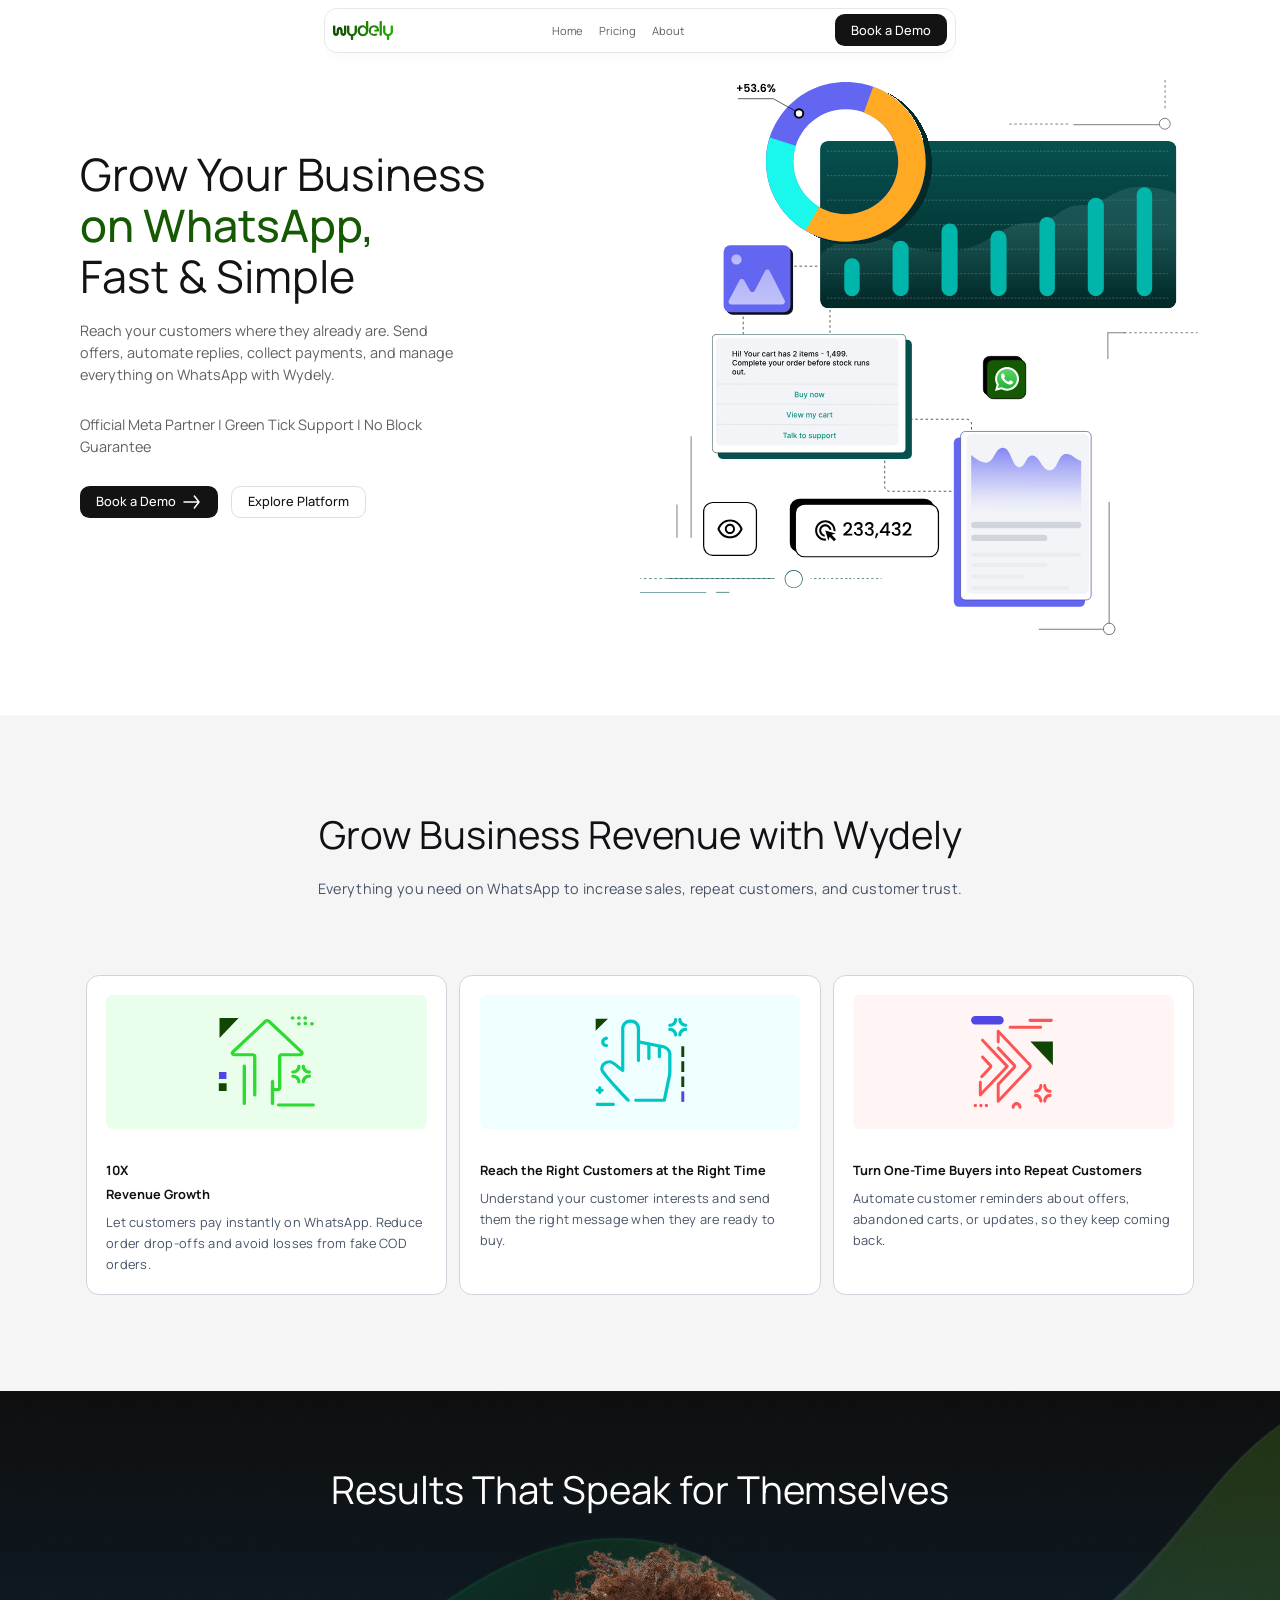
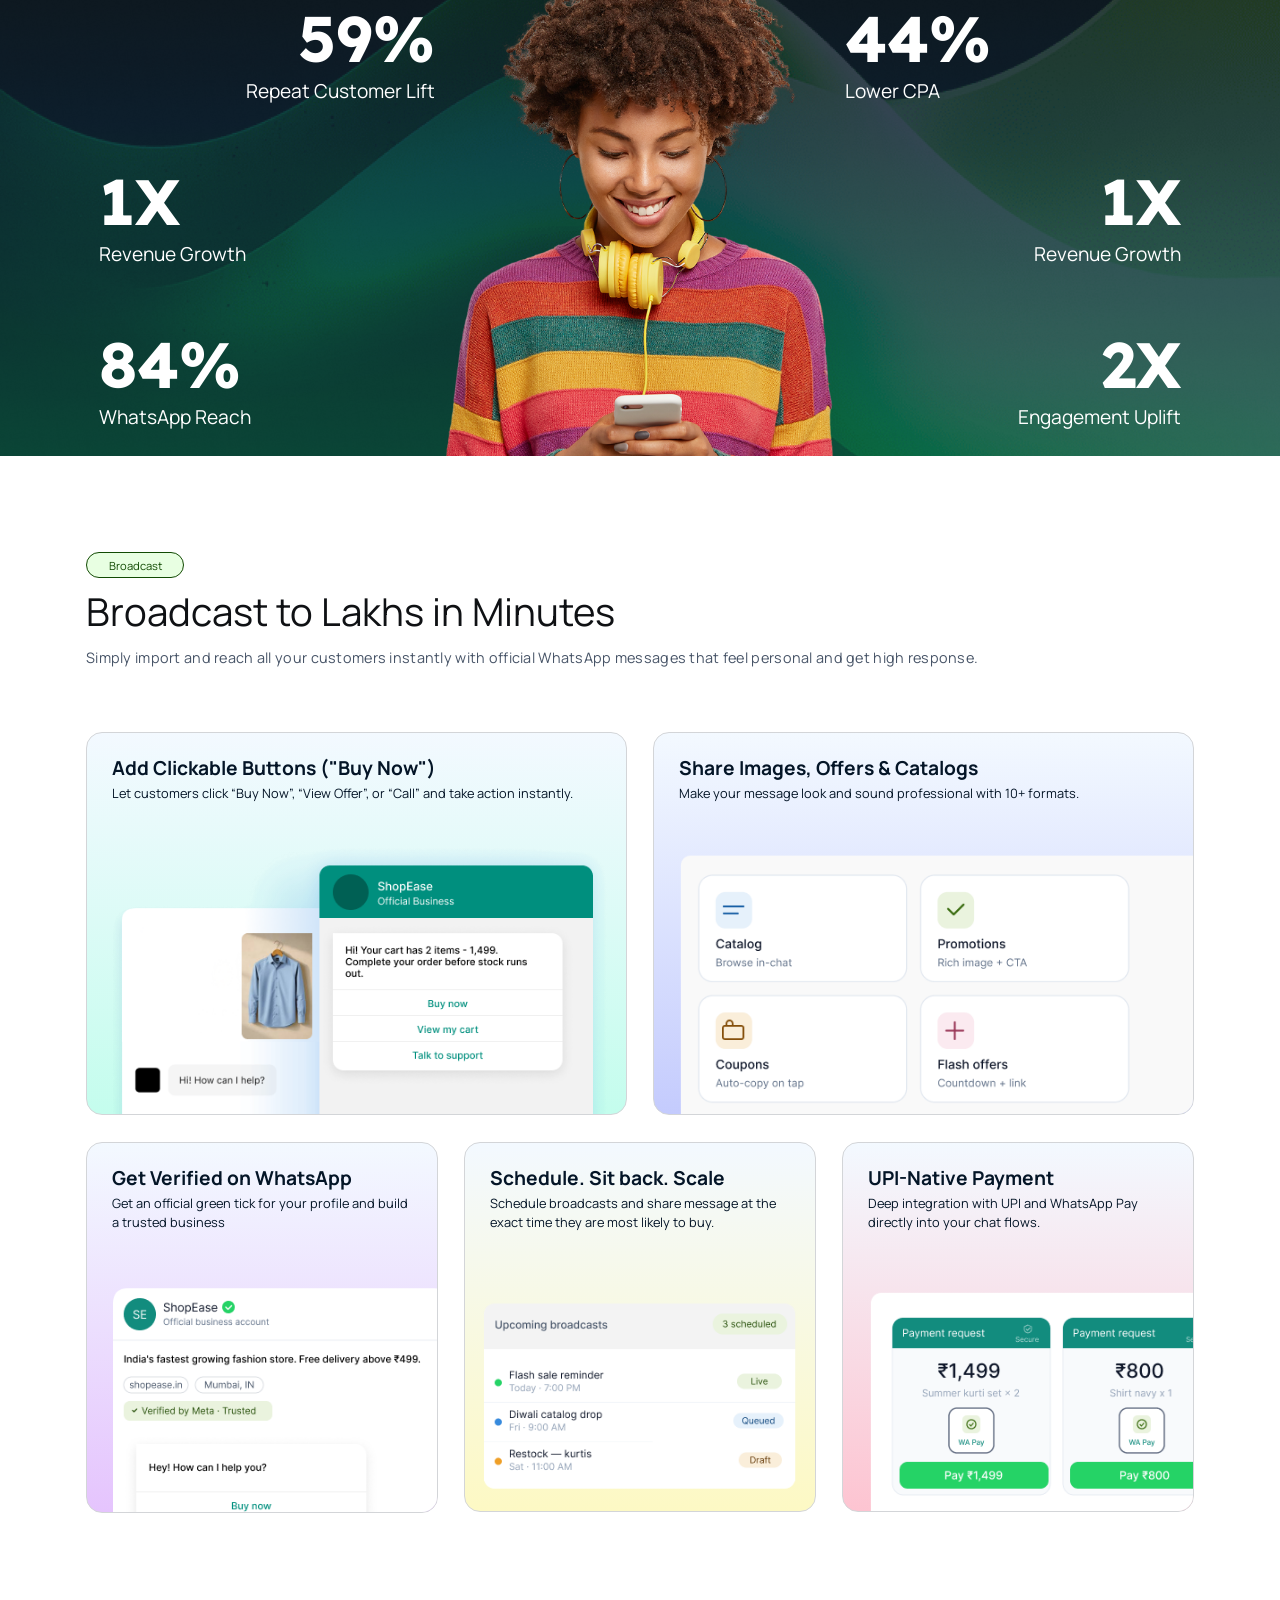
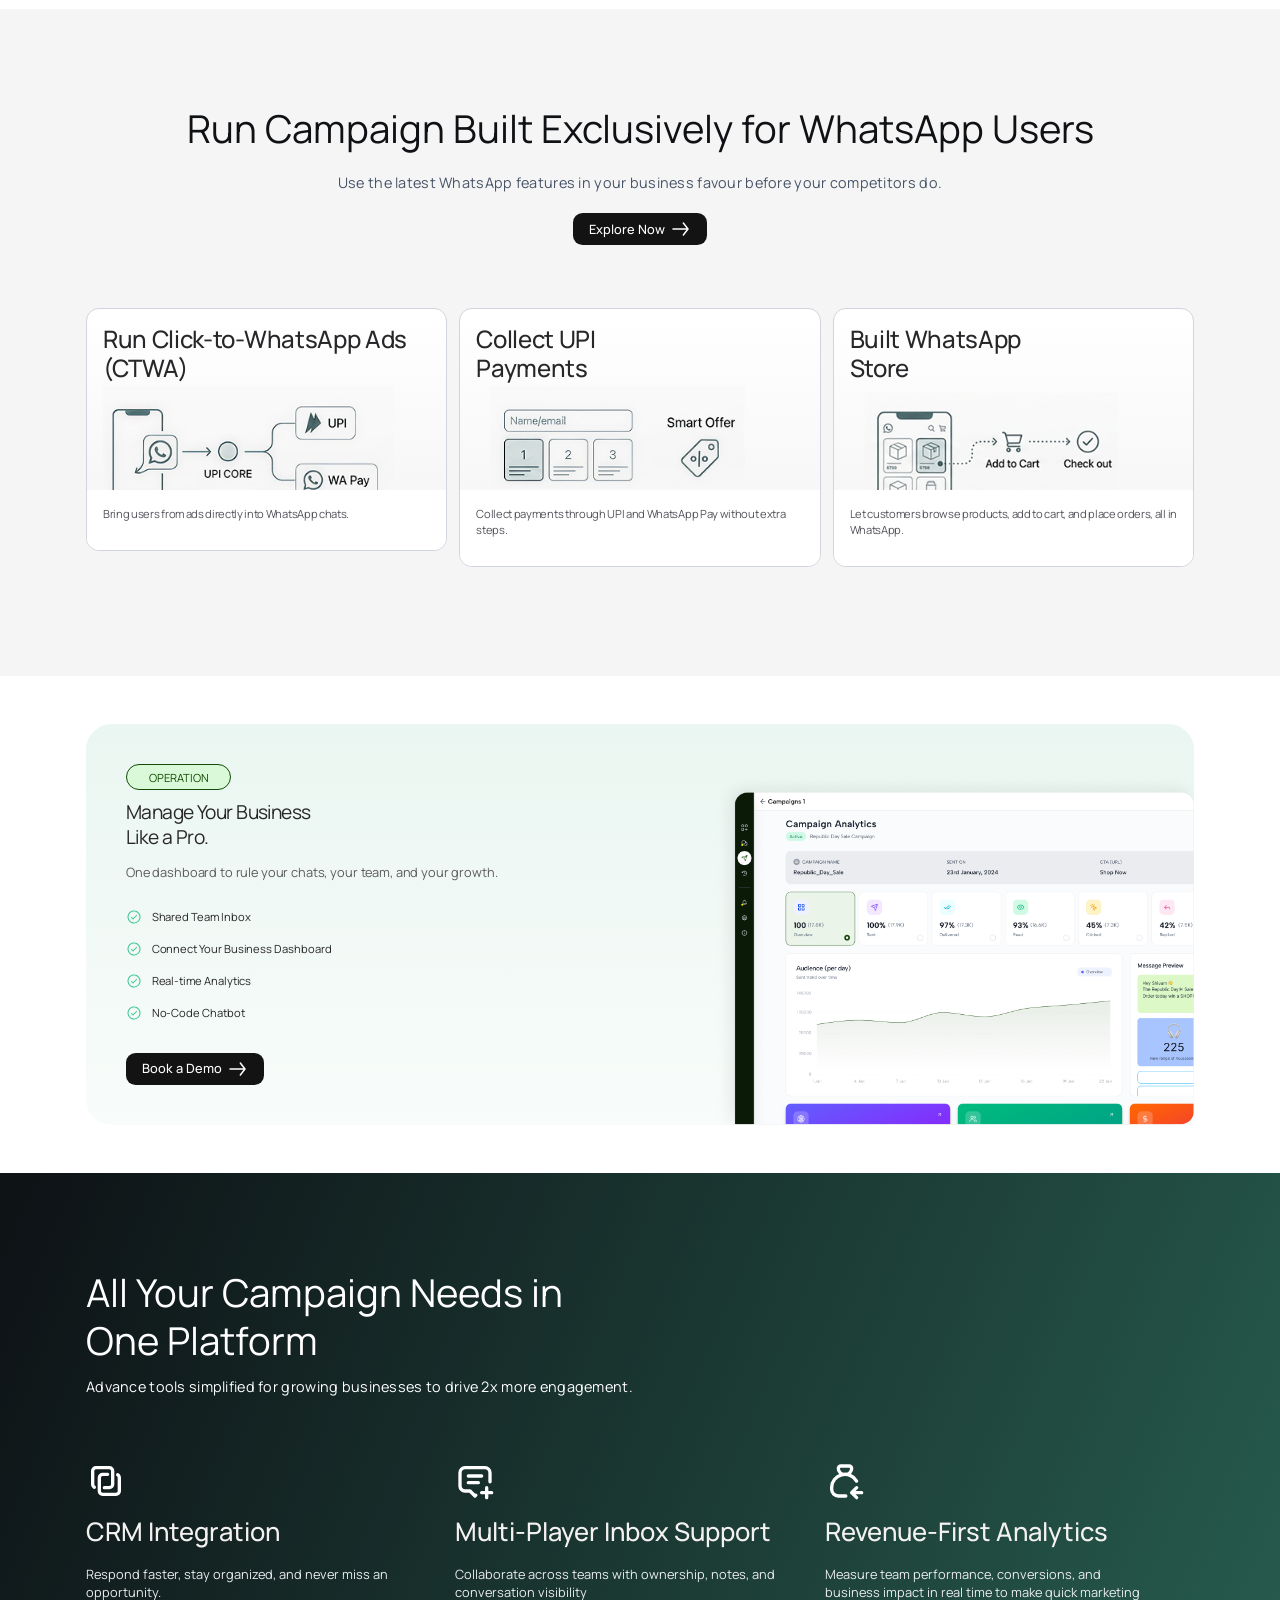
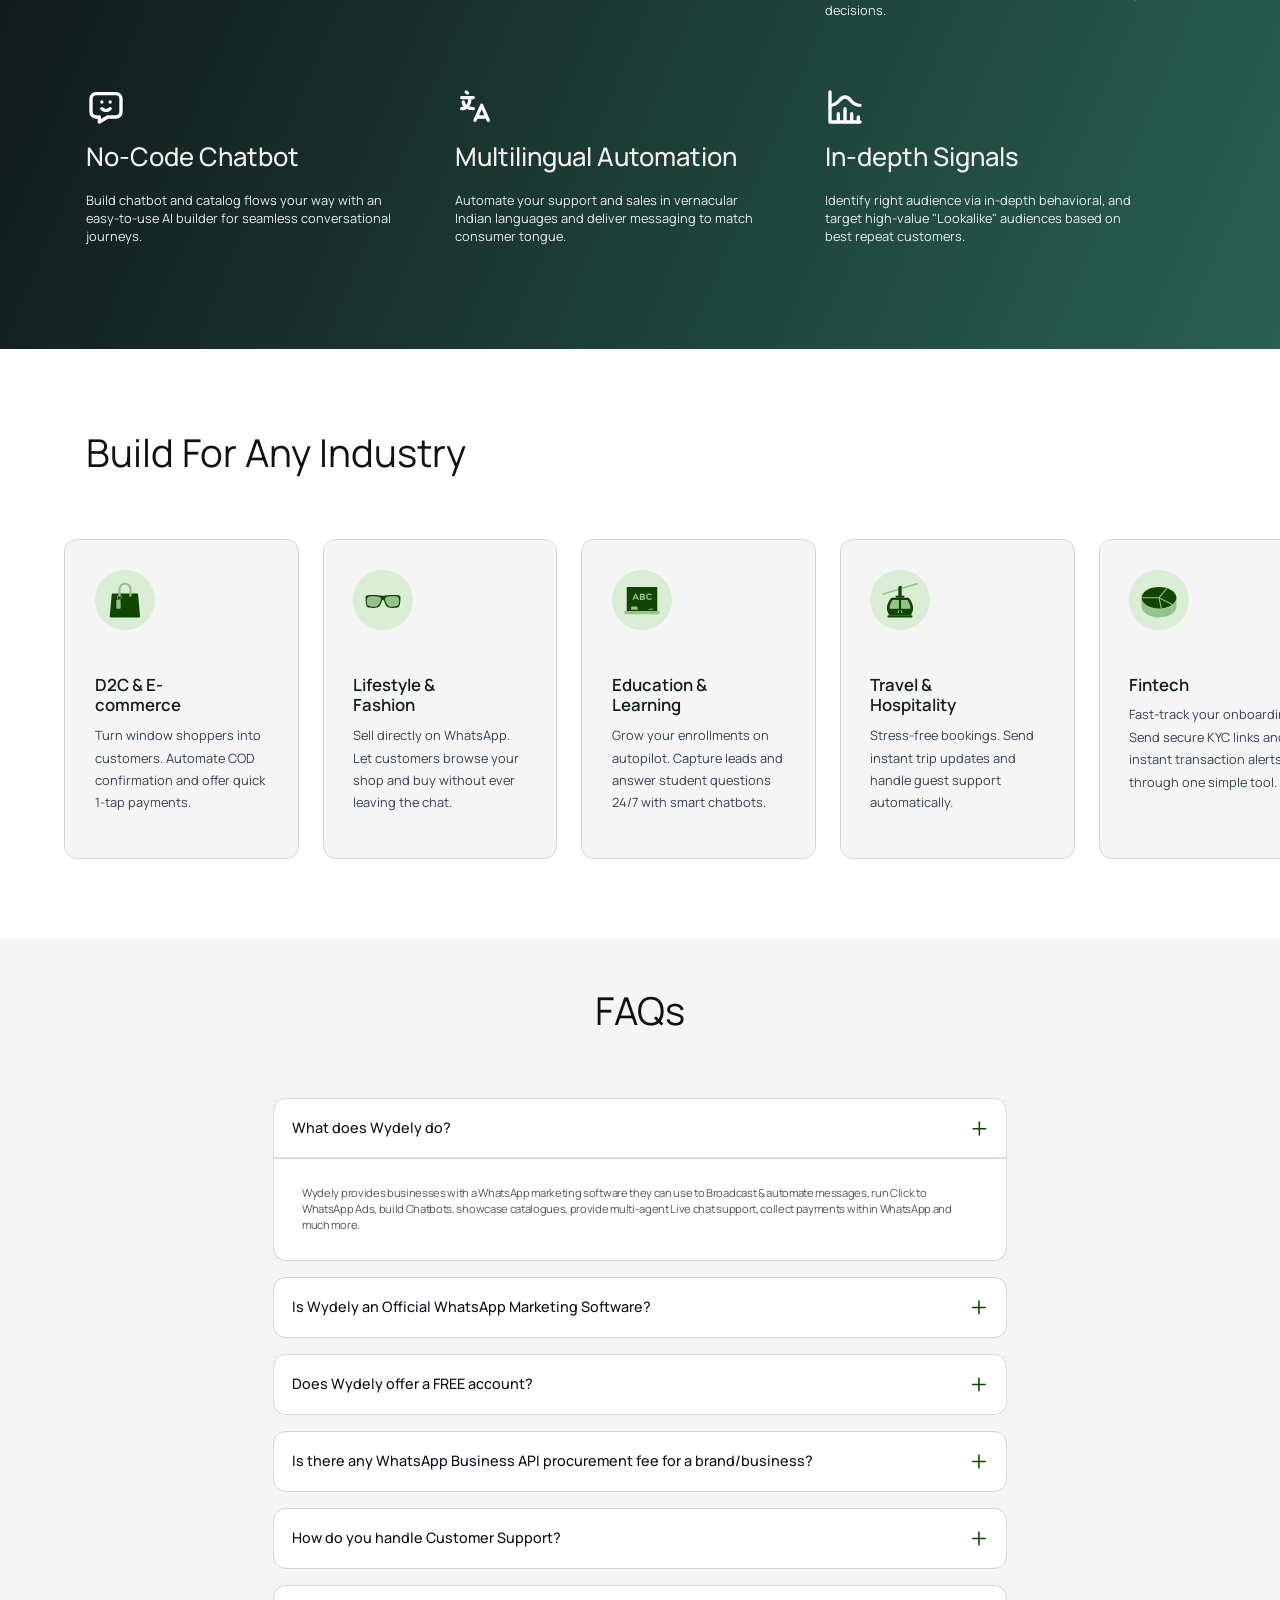
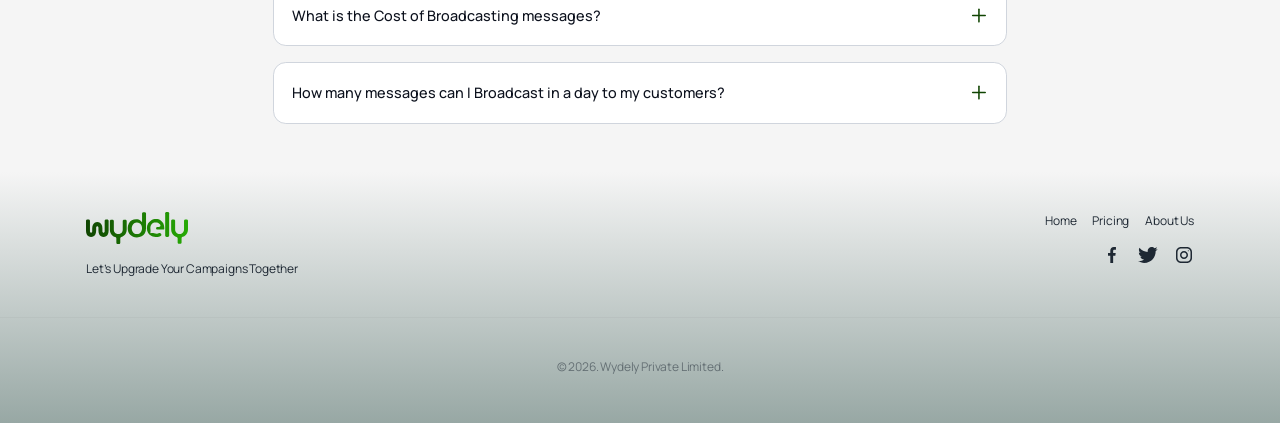
==== index.html @ 0fe0a24c "Initial commit: Wydely marketing site Co-authored-by: Cursor <cursoragent@cursor.com>" ====
<!DOCTYPE html>
<html lang="en">

<head>
  <meta charset="UTF-8" />
  <meta name="viewport" content="width=device-width, initial-scale=1.0" />
  <meta name="description"
    content="Wydely empowers teams with intelligent automation, real-time analytics, and seamless collaboration — so you can focus on what matters most." />
  <meta name="keywords" content="business platform, automation, analytics, team collaboration, SaaS" />
  <meta name="author" content="Wydely" />
  <meta name="robots" content="index, follow" />

  <!-- Open Graph -->
  <meta property="og:type" content="website" />
  <meta property="og:url" content="https://Wydely.io/" />
  <meta property="og:title" content="Wydely — Grow Smarter, Scale Faster" />
  <meta property="og:description"
    content="Intelligent automation and real-time analytics for modern teams. Book a demo today." />
  <meta property="og:image" content="https://Wydely.io/og-image.jpg" />

  <!-- Twitter Card -->
  <meta name="twitter:card" content="summary_large_image" />
  <meta name="twitter:title" content="Wydely — Grow Smarter, Scale Faster" />
  <meta name="twitter:description" content="Intelligent automation and real-time analytics for modern teams." />

  <title>Grow Your Business on WhatsApp, Fast & Simple</title>

  <!-- Preconnects for performance -->
  <link rel="preconnect" href="https://fonts.googleapis.com">
  <link rel="preconnect" href="https://fonts.gstatic.com" crossorigin>
  <link href="https://fonts.googleapis.com/css2?family=Lexend:wght@100..900&family=Manrope:wght@200..800&display=swap"
    rel="stylesheet">


  <!-- Bootstrap 5 (grid + modal + collapse only) -->
  <link rel="stylesheet" href="assets/plugins/css/bootstrap.min.css" />

  <!-- Swiper CSS -->
  <link rel="stylesheet" href="assets/plugins/css/swiper-bundle.min.css" />

  <!-- Custom Styles -->
  <link rel="stylesheet" href="assets/css/styles.css" />
</head>

<body>

  <!-- ================================================
       NAVBAR
  ================================================ -->
  <header class="site-header">
    <nav id="mainNav" class="navbar navbar-expand-lg fixed-top" aria-label="Main navigation">
      <div class="inner">

        <a class="navbar-brand brand-logo" href="#home" aria-label="Wydely Home">
          <img src="assets/images/logo/Wydely.svg " alt="Wydely Logo" width="120" height="38" />
        </a>
        <ul class="navbar-items">
          <li class="nav-item"><a class="nav-link" href="#features">Home</a></li>
          <li class="nav-item"><a class="nav-link" href="#about">Pricing</a></li>
          <li class="nav-item"><a class="nav-link" href="#stats">About</a></li>
        </ul>
        <button id="menuToggle" class="navbar-toggler custom-toggler" type="button" aria-controls="navbarNav"
          aria-expanded="false" aria-label="Toggle navigation">
          <span class="toggler-bar"></span>
          <span class="toggler-bar"></span>
          <span class="toggler-bar"></span>
        </button>

        <button class="btn btn-primary btn-demo d_none_xs" data-bs-toggle="modal" data-bs-target="#demoModal">
          Book a Demo
        </button>
      </div>
    </nav>
  </header>

  <main>

    <div class="collapse navbar-collapse" id="navbarNav">
      <button class="menu-close" id="menuClose" aria-label="Close navigation">
        <svg xmlns="http://www.w3.org/2000/svg" width="28" height="28" viewBox="0 0 24 24" fill="none">
          <path d="M18 6L6 18M6 6l12 12" stroke="#131313" stroke-width="2" stroke-linecap="round"
            stroke-linejoin="round" />
        </svg>
      </button>
      <ul class="navbar-nav ms-auto align-items-center">
        <li class="nav-item"><a class="nav-link" href="#home">Home</a></li>
        <li class="nav-item"><a class="nav-link" href="#about">Pricing</a></li>
        <li class="nav-item"><a class="nav-link" href="#stats">About</a></li>
      </ul>
    </div>
    <!-- ================================================
         HERO SECTION
    ================================================ -->
    <section id="home" class="hero-section" aria-labelledby="hero-heading">


      <div class="container">
        <div class="row align-items-center">

          <!-- Copy -->
          <div class="col-lg-6 col-md-6 col-12 hero-content">
            <!-- <p class="hero-eyebrow" data-animate="hero">Platform of the Future</p> -->
            <h1 id="hero-heading" data-animate="hero">
              Grow Your Business<br /> <span>on WhatsApp,</span> Fast & Simple
            </h1>
            <p class="hero-subtext" data-animate="hero">
              Reach your customers where they already are. Send offers, automate replies, collect payments, and manage
              everything on WhatsApp with Wydely.
            </p>
            <p class="hero-subtext" data-animate="hero">
              Official Meta Partner | Green Tick Support | No Block Guarantee
            </p>
            <div class="hero-actions" data-animate="hero">
              <button class="btn btn-primary" data-bs-toggle="modal" data-bs-target="#demoModal">
                Book a Demo
                <svg xmlns="http://www.w3.org/2000/svg" width="20" height="20" viewBox="0 0 20 20" fill="none">
                  <path d="M12.313 16L17 10M17 10L12.312 4M17 10H2" stroke="white" stroke-width="1.5"
                    stroke-linecap="round" />
                </svg>
              </button>
              <a href="#features" class="btn btn-ghost">Explore Platform</a>
            </div>
            <p class="hero-trust" data-animate="hero">
              Trusted by <strong>1,200+</strong> companies worldwide
            </p>
          </div>

          <!-- Visual / dashboard mockup -->
          <div class="col-lg-6 col-md-6 col-12 hero-visual" aria-hidden="true">
            <div class="hero-card-stack">
              <img src="assets/images/banner/banner.svg" alt="Banner" class="img-fluid" />

              <!-- Floating stat 1 -->
              <div class="card-float--top">
                <img src="assets/images/stat-1.svg" alt="Stat 1" class="img-fluid" />
              </div>

              <!-- Floating stat 2 -->
              <div class="card-float--bottom">
                <img src="assets/images/stat-2.svg" alt="Stat 2" class="img-fluid" />
              </div>

            </div>
          </div>

        </div>
      </div>
    </section>

    <!-- ================================================
         FEATURES SECTION
    ================================================ -->
    <section id="features" class="features_section" aria-labelledby="features-heading">
      <div class="container">

        <div class="title_section text-center" data-animate="fade-up">
          <h2 id="features-heading" class="title">Grow Business Revenue with Wydely</h2>
          <p class="subtext">Everything you need on WhatsApp to increase sales, repeat customers, and customer trust.
          </p>
        </div>

        <div class="row g-4 mt-2">

          <div class="col-lg-4 col-md-6" data-animate="feature-card">
            <article class="feature_card">
              <div class="feature_icon --1" aria-hidden="true">
                <img src="assets/images/features/img-1.svg" alt="Revenue Growth Icon" width="28" height="28" />
              </div>
              <h3>10X<br />
                Revenue Growth </h3>
              <p>Let customers pay instantly on WhatsApp. Reduce order drop-offs and avoid losses from fake COD orders.
              </p>
            </article>
          </div>

          <div class="col-lg-4 col-md-6" data-animate="feature-card">
            <article class="feature_card">
              <div class="feature_icon --2" aria-hidden="true">
                <img src="assets/images/features/img-2.svg" alt="Capture Consumer Intent  Icon" width="28"
                  height="28" />
              </div>
              <h3>Reach the Right Customers at the Right Time </h3>
              <p>Understand your customer interests and send them the right message when they are ready to buy.</p>
            </article>
          </div>

          <div class="col-lg-4 col-md-6" data-animate="feature-card">
            <article class="feature_card">
              <div class="feature_icon --3" aria-hidden="true">
                <img src="assets/images/features/img-3.svg" alt="Increase Repeat Customer Value Icon" width="28"
                  height="28" />
              </div>
              <h3>Turn One-Time Buyers into Repeat Customers</h3>
              <p>Automate customer reminders about offers, abandoned carts, or updates, so they keep coming back.</p>
            </article>
          </div>

        </div>
      </div>
    </section>

    <!-- ================================================
         COUNTER SECTION
    ================================================ -->
    <section id="stats" class="counter_section" aria-labelledby="stats_heading">
      <img src="assets/images/results-bg.png" alt="" class="counter_bg" aria-hidden="true" loading="lazy"
        decoding="async" />
      <div class="container position-relative">
        <div class="title_section text-center" data-animate="fade-up">
          <h2 id="stats_heading" class="title">Results That Speak for Themselves</h2>
        </div>
        <div class="row">
          <div class="col-xl-4 col-lg-3 col-md-3 col-12 order-lg-0 order-md-0" data-animate="counter-card">
            <div class="stat_card --top">
              <span class="stat_number" data-target="60" data-suffix="%">0</span>
              <h3 class="heading">Repeat Customer Lift</h3>
            </div>
            <div class="stat_card">
              <span class="stat_number" data-target="2" data-suffix="X">0</span>
              <h3 class="heading">Revenue Growth</h3>
            </div>
            <div class="stat_card">
              <span class="stat_number" data-target="90" data-suffix="%">0</span>
              <h3 class="heading">WhatsApp Reach</h3>

            </div>
          </div>
          <div class="col-xl-4 col-lg-3 col-md-3 col-12 order-lg-2 order-md-2" data-animate="counter-card">
            <div class="stat_card --right --top">
              <span class="stat_number" data-target="45" data-suffix="%">0</span>
              <h3 class="heading">Lower CPA</h3>
            </div>
            <div class="stat_card --right">
              <span class="stat_number" data-target="2" data-suffix="X">0</span>
              <h3 class="heading">Revenue Growth</h3>
            </div>
            <div class="stat_card --right">
              <span class="stat_number" data-target="3" data-suffix="X">0</span>
              <h3 class="heading">Engagement Uplift</h3>
            </div>
          </div>

          <div class="col-xl-4 col-lg-6 col-md-6 col-12 order-lg-1 order-md-1">
            <img src="assets/images/results.png" alt="Woman using Wydely platform on a device" class="girl_img"
              loading="lazy" decoding="async" />
          </div>
        </div>
      </div>
    </section>
    <section id="broadcast" class="broadcast_section" aria-labelledby="broadcast-heading">
      <div class="container">
        <div class="title_section" data-animate="fade-up">
          <span class="badge">Broadcast</span>
          <h2 id="broadcast-heading" class="title">Broadcast to Lakhs in Minutes</h2>
          <p class="subtext">
            Simply import and reach all your customers instantly with official WhatsApp messages that feel personal and
            get high response.</p>
        </div>
        <div class="row">
          <div class="col-lg-6 col-md-6">
            <div class="item_card --1">
              <div class="content">
                <h3 class="heading">Add Clickable Buttons ("Buy Now")</h3>
                <p class="text">
                  Let customers click “Buy Now”, “View Offer”, or “Call” and take action instantly.
                </p>
              </div>
              <img src="assets/images/brodcast/img-1.png" alt="Broadcast message with clickable buy now button"
                class="w-100" loading="lazy" decoding="async" />
            </div>
          </div>
          <div class="col-lg-6 col-md-6">
            <div class="item_card --2">
              <div class="content">
                <h3 class="heading">Share Images, Offers &amp; Catalogs</h3>
                <p class="text">
                  Make your message look and sound professional with 10+ formats.
                </p>
              </div>
              <img src="assets/images/brodcast/img-2.png" alt="Broadcast message with image and catalog" class="w-100"
                loading="lazy" decoding="async" />
            </div>
          </div>
          <div class="col-lg-4 col-md-6">
            <div class="item_card --3">
              <div class="content">
                <h3 class="heading">Get Verified on WhatsApp</h3>
                <p class="text">
                  Get an official green tick for your profile and build a trusted business </p>
              </div>
              <img src="assets/images/brodcast/img-3.png" alt="WhatsApp green tick verification" class="w-100"
                loading="lazy" decoding="async" />
            </div>
          </div>
          <div class="col-lg-4 col-md-6">
            <div class="item_card --4">
              <div class="content">
                <h3 class="heading">Schedule. Sit back. Scale</h3>
                <p class="text">
                  Schedule broadcasts and share message at the exact time they are most likely to buy.
                </p>
              </div>
              <img src="assets/images/brodcast/img-4.png" alt="Scheduled broadcast message dashboard" class="w-100"
                loading="lazy" decoding="async" />
            </div>
          </div>
          <div class="col-lg-4 col-md-12">
            <div class="item_card --5">
              <div class="content">
                <h3 class="heading">UPI-Native Payment</h3>
                <p class="text">
                  Deep integration with UPI and WhatsApp Pay directly into your chat flows.
                </p>
              </div>
              <img src="assets/images/brodcast/img-5.png" alt="UPI payment flow within WhatsApp" class="w-100"
                loading="lazy" decoding="async" />
            </div>
          </div>
        </div>
      </div>
    </section>

    <section id="campaigns" class="features_section" aria-labelledby="campaigns-heading">
      <div class="container">
        <div class="title_section text-center" data-animate="fade-up">
          <h2 id="campaigns-heading" class="title">Run Campaign Built Exclusively for WhatsApp Users </h2>
          <p class="subtext">
            Use the latest WhatsApp features in your business favour before your competitors do.</p>
          <button class="btn btn-primary btn-demo mt_lg_24" data-bs-toggle="modal" data-bs-target="#demoModal">
            Explore Now <svg xmlns="http://www.w3.org/2000/svg" width="20" height="20" viewBox="0 0 20 20" fill="none">
              <path d="M12.312 4L17 10L12.313 16M17 10H2" stroke="white" stroke-width="1.5" stroke-linecap="round" />
            </svg>
          </button>
        </div>
        <div class="row">
          <div class="col-lg-4 col-md-6">
            <div class="item_card">
              <div class="content">
                <h3 class="heading">Run Click-to-WhatsApp Ads (CTWA)</h3>
                <img src="assets/images/features/img-1.png" alt="Click-to-WhatsApp ad flow" class="--img" loading="lazy"
                  decoding="async" />
              </div>
              <p class="text">
                Bring users from ads directly into WhatsApp chats.</p>
            </div>
          </div>
          <div class="col-lg-4 col-md-6">
            <div class="item_card">
              <div class="content">
                <h3 class="heading">Collect UPI<br /> Payments</h3>
                <img src="assets/images/features/img-2.png" alt="UPI payment collection in WhatsApp" class="--img"
                  loading="lazy" decoding="async" />
              </div>
              <p class="text">
                Collect payments through UPI and WhatsApp Pay without extra steps.</p>
            </div>
          </div>
          <div class="col-lg-4 col-md-6">
            <div class="item_card">
              <div class="content">
                <h3 class="heading">Built WhatsApp<br /> Store</h3>
                <img src="assets/images/features/img-3.png" alt="WhatsApp store product listing" class="--img"
                  loading="lazy" decoding="async" />
              </div>
              <p class="text">
                Let customers browse products, add to cart, and place orders, all in WhatsApp.</p>
            </div>
          </div>

        </div>
      </div>
    </section>
    <section class="tab_card">
      <div class="container">
        <div class="card_content">
          <img src="assets/images/features/bg-pattern.svg" alt="" class="bg_pattern" aria-hidden="true" loading="lazy"
            decoding="async" />
          <div class="row">
            <div class="col-lg-6 col-md-4">
              <div class="card_item">
                <div class="card_content_title" data-animate="fade-up">
                  <span class="badge">OPERATION</span>
                  <h2 class="title">Manage Your Business<br /> Like a Pro.</h2>
                  <p class="subtext">
                    One dashboard to rule your chats, your team, and your growth.</p>
                </div>
                <ul class="list_style">
                  <li>Shared Team Inbox</li>
                  <li>Connect Your Business Dashboard </li>
                  <li>Real-time Analytics</li>
                  <li>No-Code Chatbot</li>
                </ul>
                <button class="btn btn-primary btn-demo" data-bs-toggle="modal" data-bs-target="#demoModal">
                  Book a Demo <svg xmlns="http://www.w3.org/2000/svg" width="20" height="20" viewBox="0 0 20 20"
                    fill="none">
                    <path d="M12.312 4L17 10L12.313 16M17 10H2" stroke="white" stroke-width="1.5"
                      stroke-linecap="round" />
                  </svg>
                </button>
              </div>
            </div>
            <div class="col-lg-6 col-md-8">
              <img src="assets/images/card-banner.png" alt="Wydely dashboard management interface" class="card_banner"
                loading="lazy" decoding="async" />
            </div>
          </div>
        </div>
      </div>
    </section>
    <section class="service_section">
      <div class="container">
        <div class="row">
          <div class="col-lg-6">
            <div class="title_section " data-animate="fade-up">
              <h2 class="title">All Your Campaign Needs in One Platform </h2>
              <div class="subtext">
                Advance tools simplified for growing businesses to drive 2x more engagement.
              </div>
            </div>
          </div>
        </div>
        <div class="row row_lg_gutter">

          <div class="col-lg-4 col-md-6 ">
            <div class="card_item">
              <div class="card_icon">
                <svg xmlns="http://www.w3.org/2000/svg" width="40" height="40" viewBox="0 0 40 40" fill="none">
                  <path
                    d="M31.6654 13.7807C32.1721 14.0732 32.5929 14.494 32.8854 15.0007C33.178 15.5074 33.332 16.0822 33.332 16.6673V30.0007C33.332 30.8847 32.9808 31.7326 32.3557 32.3577C31.7306 32.9828 30.8828 33.334 29.9987 33.334H16.6654C15.7813 33.334 14.9335 32.9828 14.3083 32.3577C13.6832 31.7326 13.332 30.8847 13.332 30.0007V16.6673C13.332 15.7833 13.6832 14.9354 14.3083 14.3103C14.9335 13.6852 15.7813 13.334 16.6654 13.334H21.6654"
                    stroke="white" stroke-width="3.33333" stroke-linecap="round" stroke-linejoin="round" />
                  <path
                    d="M8.33268 26.2237C7.82548 25.9308 7.40438 25.5095 7.11179 25.0022C6.8192 24.4948 6.66545 23.9193 6.66602 23.3337V10.0003C6.66602 9.11627 7.01721 8.26842 7.64233 7.6433C8.26745 7.01818 9.1153 6.66699 9.99935 6.66699H23.3327C24.2167 6.66699 25.0646 7.01818 25.6897 7.6433C26.3148 8.26842 26.666 9.11627 26.666 10.0003V23.3337C26.666 24.2177 26.3148 25.0656 25.6897 25.6907C25.0646 26.3158 24.2167 26.667 23.3327 26.667H18.3327"
                    stroke="white" stroke-width="3.33333" stroke-linecap="round" stroke-linejoin="round" />
                </svg>
              </div>
              <h3 class="card_heading">CRM Integration</h3>
              <p class="card_text">Respond faster, stay organized, and never miss an opportunity.</p>
            </div>
          </div>
          <div class="col-lg-4 col-md-6 ">
            <div class="card_item">
              <div class="card_icon">
                <svg xmlns="http://www.w3.org/2000/svg" width="40" height="40" viewBox="0 0 40 40" fill="none">
                  <path
                    d="M13.3333 15.0003H26.6667M13.3333 21.667H23.3333M20.8333 34.167L20 35.0003L15 30.0003H10C8.67392 30.0003 7.40215 29.4735 6.46447 28.5359C5.52678 27.5982 5 26.3264 5 25.0003V11.667C5 10.3409 5.52678 9.06914 6.46447 8.13146C7.40215 7.19378 8.67392 6.66699 10 6.66699H30C31.3261 6.66699 32.5979 7.19378 33.5355 8.13146C34.4732 9.06914 35 10.3409 35 11.667V20.8337M26.6667 31.667H36.6667M31.6667 26.667V36.667"
                    stroke="white" stroke-width="3.33333" stroke-linecap="round" stroke-linejoin="round" />
                </svg>
              </div>
              <h3 class="card_heading">Multi-Player Inbox Support </h3>
              <p class="card_text">Collaborate across teams with ownership, notes, and conversation visibility</p>
            </div>
          </div>
          <div class="col-lg-4 col-md-6 ">
            <div class="card_item">
              <div class="card_icon">
                <svg xmlns="http://www.w3.org/2000/svg" width="40" height="40" viewBox="0 0 40 40" fill="none">
                  <path
                    d="M15.832 5H24.1654C24.8284 5 25.4643 5.26339 25.9331 5.73223C26.402 6.20107 26.6654 6.83696 26.6654 7.5C26.6654 9.0471 26.0508 10.5308 24.9568 11.6248C23.8629 12.7188 22.3791 13.3333 20.832 13.3333H19.1654C17.6183 13.3333 16.1345 12.7188 15.0406 11.6248C13.9466 10.5308 13.332 9.0471 13.332 7.5C13.332 6.83696 13.5954 6.20107 14.0643 5.73223C14.5331 5.26339 15.169 5 15.832 5Z"
                    stroke="white" stroke-width="3.33333" stroke-linecap="round" stroke-linejoin="round" />
                  <path
                    d="M20.8327 34.9995H13.3327C11.5646 34.9995 9.86888 34.2972 8.61864 33.0469C7.36839 31.7967 6.66602 30.101 6.66602 28.3329V26.6662C6.66518 23.7236 7.63778 20.8635 9.43224 18.5314C11.2267 16.1993 13.7422 14.5264 16.5868 13.7732C19.4313 13.0201 22.4451 13.2291 25.1585 14.3677C27.8718 15.5062 30.1323 17.5104 31.5877 20.0679M26.666 31.6662H36.666M31.666 36.6662L26.666 31.6662L31.666 26.6662"
                    stroke="white" stroke-width="3.33333" stroke-linecap="round" stroke-linejoin="round" />
                </svg>
              </div>
              <h3 class="card_heading">Revenue-First Analytics</h3>
              <p class="card_text">Measure team performance, conversions, and business impact in real time to make quick
                marketing decisions.</p>
            </div>
          </div>
          <div class="col-lg-4 col-md-6 ">
            <div class="card_item">
              <div class="card_icon">
                <svg xmlns="http://www.w3.org/2000/svg" width="40" height="40" viewBox="0 0 40 40" fill="none">
                  <path
                    d="M15.8333 15.0003H15.85M24.1667 15.0003H24.1833M30 6.66699C31.3261 6.66699 32.5979 7.19378 33.5355 8.13146C34.4732 9.06914 35 10.3409 35 11.667V25.0003C35 26.3264 34.4732 27.5982 33.5355 28.5359C32.5979 29.4735 31.3261 30.0003 30 30.0003H21.6667L13.3333 35.0003V30.0003H10C8.67392 30.0003 7.40215 29.4735 6.46447 28.5359C5.52678 27.5982 5 26.3264 5 25.0003V11.667C5 10.3409 5.52678 9.06914 6.46447 8.13146C7.40215 7.19378 8.67392 6.66699 10 6.66699H30Z"
                    stroke="white" stroke-width="3.33333" stroke-linecap="round" stroke-linejoin="round" />
                  <path
                    d="M15.834 21.667C16.3771 22.2213 17.0254 22.6617 17.7409 22.9623C18.4563 23.263 19.2246 23.4178 20.0007 23.4178C20.7767 23.4178 21.545 23.263 22.2604 22.9623C22.9759 22.6617 23.6242 22.2213 24.1673 21.667"
                    stroke="white" stroke-width="3.33333" stroke-linecap="round" stroke-linejoin="round" />
                </svg>
              </div>
              <h3 class="card_heading">No-Code Chatbot</h3>
              <p class="card_text">Build chatbot and catalog flows your way with an easy-to-use AI builder for seamless
                conversational journeys.</p>
            </div>
          </div>
          <div class="col-lg-4 col-md-6 ">
            <div class="card_item">
              <div class="card_icon">
                <svg xmlns="http://www.w3.org/2000/svg" width="40" height="40" viewBox="0 0 40 40" fill="none">
                  <path d="M14.9993 10.6182C14.9993 17.9815 11.2677 21.6665 6.66602 21.6665M6.66602 10.6182H18.3327"
                    stroke="white" stroke-width="3.33333" stroke-linecap="round" stroke-linejoin="round" />
                  <path
                    d="M8.33203 15C8.33203 18.5733 12.0854 21.5133 18.332 21.6667M19.9987 33.3333L26.6654 18.3333L33.332 33.3333M31.832 30H21.4987M11.1554 5L12.477 5.97"
                    stroke="white" stroke-width="3.33333" stroke-linecap="round" stroke-linejoin="round" />
                </svg>
              </div>
              <h3 class="card_heading">Multilingual Automation</h3>
              <p class="card_text">Automate your support and sales in vernacular Indian languages and deliver messaging
                to match consumer tongue.</p>
            </div>
          </div>
          <div class="col-lg-4 col-md-6 ">
            <div class="card_item">
              <div class="card_icon">
                <svg xmlns="http://www.w3.org/2000/svg" width="40" height="40" viewBox="0 0 40 40" fill="none">
                  <path d="M5 5V35H35M33.3333 30V35M26.6667 26.6667V35M20 21.6667V35M13.3333 26.6667V35" stroke="white"
                    stroke-width="3.33333" stroke-linecap="round" stroke-linejoin="round" />
                  <path d="M5 18.3333C15 18.3333 13.3333 10 20 10C26.6667 10 25 18.3333 35 18.3333" stroke="white"
                    stroke-width="3.33333" stroke-linecap="round" stroke-linejoin="round" />
                </svg>
              </div>
              <h3 class="card_heading">In-depth Signals</h3>
              <p class="card_text">Identify right audience via in-depth behavioral, and target high-value "Lookalike"
                audiences based on best repeat customers. </p>
            </div>
          </div>
        </div>
      </div>
    </section>
    <!-- ================================================
         slider / SWIPER SECTION
    ================================================ -->
    <section id="slider" class="slider-section" aria-labelledby="slider-heading">
      <div class="container">

        <div class="title_section " data-animate="fade-up">
          <h2 id="slider-heading" class="title">Build For Any Industry </h2>
        </div>
      </div>
      <div class="swiper slider-swiper mt-5" data-animate="fade-up">
        <div class="swiper-wrapper">
          <div class="swiper-slide">
            <article class="swiper-card">
              <img src="assets/images/swiper/d2c.svg" alt="D2C & E-commerce" class="slider-avatar" width="60"
                height="60" />
              <h4 class="heading">
                D2C & E-commerce
              </h4>
              <blockquote>
                <p class="text">Turn window shoppers into customers. Automate COD confirmation and offer quick 1-tap
                  payments.</p>
              </blockquote>
            </article>
          </div>
          <div class="swiper-slide">
            <article class="swiper-card">
              <img src="assets/images/swiper/lifestyle.svg" alt="Lifestyle & Fashion" class="slider-avatar" width="60"
                height="60" />
              <h4 class="heading">
                Lifestyle & Fashion
              </h4>
              <blockquote>
                <p class="text">Sell directly on WhatsApp. Let customers browse your shop and buy without ever leaving
                  the chat.</p>
              </blockquote>
            </article>
          </div>
          <div class="swiper-slide">
            <article class="swiper-card">
              <img src="assets/images/swiper/education.svg" alt="Education & Learning" class="slider-avatar" width="60"
                height="60" />
              <h4 class="heading">
                Education & Learning
              </h4>
              <blockquote>
                <p class="text">Grow your enrollments on autopilot. Capture leads and answer student questions 24/7 with
                  smart chatbots.</p>
              </blockquote>
            </article>
          </div>

          <div class="swiper-slide">
            <article class="swiper-card">
              <img src="assets/images/swiper/travel.svg" alt="Travel & Hospitality" class="slider-avatar" width="60"
                height="60" />
              <h4 class="heading">
                Travel & Hospitality
              </h4>
              <blockquote>
                <p class="text">Stress-free bookings. Send instant trip updates and handle guest support automatically.
                </p>
              </blockquote>
            </article>
          </div>
          <div class="swiper-slide">
            <article class="swiper-card">
              <img src="assets/images/swiper/fintech.svg" alt="Fintech" class="slider-avatar" width="60" height="60" />
              <h4 class="heading">
                Fintech
              </h4>
              <blockquote>
                <p class="text">Fast-track your onboarding. Send secure KYC links and instant transaction alerts through
                  one simple tool.</p>
              </blockquote>
            </article>
          </div>

        </div>
      </div>


    </section>

    <!-- ================================================
         FAQ SECTION
    ================================================ -->
    <section id="faq" class="faq_section section-pad" aria-labelledby="faq_heading">
      <div class="container">

        <div class="title_section text-center" data-animate="fade-up">
          <h2 id="faq_heading" class="title">FAQs </h2>
        </div>


        <div class="row justify-content-center mt-5" data-animate="fade-up">
          <div class="col-lg-8">

            <div class="accordion faq_accordion" id="faqAccordion">

              <div class="accordion-item">
                <h3 class="accordion-header">
                  <button class="accordion-button" type="button" data-bs-toggle="collapse" data-bs-target="#faq1"
                    aria-expanded="true" aria-controls="faq1">
                    What does Wydely do?
                  </button>
                </h3>
                <div id="faq1" class="accordion-collapse collapse show" data-bs-parent="#faqAccordion">
                  <div class="accordion-body">
                    <p class="text">
                      Wydely provides businesses with a WhatsApp marketing software they can use to Broadcast & automate
                      messages, run Click to WhatsApp Ads, build Chatbots, showcase catalogues, provide multi-agent Live
                      chat support, collect payments within WhatsApp and much more.
                    </p>
                  </div>
                </div>
              </div>

              <div class="accordion-item">
                <h3 class="accordion-header">
                  <button class="accordion-button collapsed" type="button" data-bs-toggle="collapse"
                    data-bs-target="#faq2" aria-expanded="false" aria-controls="faq2">
                    Is Wydely an Official WhatsApp Marketing Software?
                  </button>
                </h3>
                <div id="faq2" class="accordion-collapse collapse" data-bs-parent="#faqAccordion">
                  <div class="accordion-body">
                    <p class="text">
                      Yes, Wydely is an Official WhatsApp Business Solution Partner (BSP) built on WhatsApp Business
                      APIs.
                    </p>
                  </div>
                </div>
              </div>
              <div class="accordion-item">
                <h3 class="accordion-header">
                  <button class="accordion-button collapsed" type="button" data-bs-toggle="collapse"
                    data-bs-target="#faq3" aria-expanded="false" aria-controls="faq3">
                    Does Wydely offer a FREE account?
                  </button>
                </h3>
                <div id="faq3" class="accordion-collapse collapse" data-bs-parent="#faqAccordion">
                  <div class="accordion-body">
                    <p class="text">
                      Yes. Wydely offers a FREE forever plan, providing businesses with free access to the WhatsApp
                      Business API. This plan is perfect for small and medium-sized businesses to start their WhatsApp
                      marketing journey with zero upfront costs.
                    </p>
                  </div>
                </div>
              </div>
              <div class="accordion-item">
                <h3 class="accordion-header">
                  <button class="accordion-button collapsed" type="button" data-bs-toggle="collapse"
                    data-bs-target="#faq4" aria-expanded="false" aria-controls="faq4">
                    Is there any WhatsApp Business API procurement fee for a brand/business?
                  </button>
                </h3>
                <div id="faq4" class="accordion-collapse collapse" data-bs-parent="#faqAccordion">
                  <div class="accordion-body">
                    <p class="text">
                      No. There is no Setup fee, just a subscription fee. Wydely doesn’t charge a single penny to
                      procure the WhatsApp Business API for a Brand/Business. Businesses can procure the API completely
                      free through Wydely.
                    </p>
                  </div>
                </div>
              </div>
              <div class="accordion-item">
                <h3 class="accordion-header">
                  <button class="accordion-button collapsed" type="button" data-bs-toggle="collapse"
                    data-bs-target="#faq5" aria-expanded="false" aria-controls="faq5">
                    How do you handle Customer Support?
                  </button>
                </h3>
                <div id="faq5" class="accordion-collapse collapse" data-bs-parent="#faqAccordion">
                  <div class="accordion-body">
                    <p class="text">
                      We have a dedicated Customer support team on Live Chat, Email, Call & Zoom and we are available on
                      support to help out our customers with everything they need help with.
                    </p>
                  </div>
                </div>
              </div>
              <div class="accordion-item">
                <h3 class="accordion-header">
                  <button class="accordion-button collapsed" type="button" data-bs-toggle="collapse"
                    data-bs-target="#faq6" aria-expanded="false" aria-controls="faq6">
                    What is the Cost of Broadcasting messages?
                  </button>
                </h3>
                <div id="faq6" class="accordion-collapse collapse" data-bs-parent="#faqAccordion">
                  <div class="accordion-body">
                    <p class="text">
                      WhatsApp charges are ₹1.09/ message for marketing messages & ₹0.145 for utility and authentication
                      messages. You can recharge this from the Wydely Dashboard itself. Each message is charged
                      separately by Meta. Service conversations (replies to user messages) are free of cost.
                    </p>
                  </div>
                </div>
              </div>
              <div class="accordion-item">
                <h3 class="accordion-header">
                  <button class="accordion-button collapsed" type="button" data-bs-toggle="collapse"
                    data-bs-target="#faq7" aria-expanded="false" aria-controls="faq7">
                    How many messages can I Broadcast in a day to my customers?
                  </button>
                </h3>
                <div id="faq7" class="accordion-collapse collapse" data-bs-parent="#faqAccordion">
                  <div class="accordion-body">
                    <p class="text">
                      You will start with 1000 Messages/day. As you send 500+ Messages, your limit will be upgraded to
                      10,000 messages/day and as you send 5000 messages within 7 days, your limit will be upgraded to
                      100,000 messages/day. Last limit is infinite messages/day which can be enabled by sending 50,000
                      messages within 7 days. The Limit upgrades happen in 24 hours.
                    </p>
                  </div>
                </div>
              </div>


            </div>
          </div>
        </div>

      </div>
    </section>

  </main>

  <!-- ================================================
       FOOTER
  ================================================ -->
  <footer class="site-footer" role="contentinfo">
    <div class="footer-top">
      <div class="container">
        <div class="row g-4">

          <div class="col-lg-6 col-md-6 col-12">
            <div class="footer-brand">
              <img src="assets/images/logo/Wydely.svg" class="logo" alt="Wydely Logo" loading="lazy" decoding="async">
              <p class="text">Let’s Upgrade Your Campaigns Together</p>

            </div>
          </div>

          <div class="col-lg-6 col-md-6 col-12">
            <div class="footer-links">
              <ul>
                <li><a href="#features">Home</a></li>
                <li><a href="#">Pricing</a></li>
                <li><a href="#">About Us</a></li>
              </ul>
            </div>
            <nav class="footer-social" aria-label="Social media">
              <a href="#" aria-label="X (Twitter)" rel="noopener noreferrer">
                <svg xmlns="http://www.w3.org/2000/svg" width="20" height="20" viewBox="0 0 20 20" fill="none">
                  <path
                    d="M12.4893 4.63607H13.9386V2.11179C13.6886 2.0774 12.8287 2 11.8271 2C9.73747 2 8.30598 3.3144 8.30598 5.73019V7.95349H6V10.7754H8.30598V17.876H11.1332V10.7761H13.3459L13.6972 7.95415H11.1326V6.01C11.1332 5.19438 11.3528 4.63607 12.4893 4.63607V4.63607Z"
                    fill="#1E2833" />
                </svg>
              </a>
              <a href="#" aria-label="LinkedIn" rel="noopener noreferrer">
                <svg xmlns="http://www.w3.org/2000/svg" width="20" height="20" viewBox="0 0 20 20" fill="none">
                  <path
                    d="M19.6552 3.881C18.9279 4.2 18.1531 4.41144 17.3452 4.51411C18.1763 4.01789 18.8106 3.23811 19.1088 2.29822C18.3339 2.76022 17.4784 3.08656 16.5666 3.26867C15.8308 2.48522 14.7822 2 13.6382 2C11.4186 2 9.63172 3.80156 9.63172 6.01011C9.63172 6.32789 9.65861 6.63344 9.72461 6.92433C6.39161 6.76178 3.44239 5.16433 1.46116 2.73089C1.11528 3.331 0.912387 4.01789 0.912387 4.75733C0.912387 6.14578 1.62739 7.37656 2.69316 8.08911C2.04905 8.07689 1.41716 7.88989 0.881832 7.59533C0.881832 7.60756 0.881832 7.62344 0.881832 7.63933C0.881832 9.58756 2.2715 11.2058 4.09383 11.5786C3.7675 11.6678 3.41183 11.7106 3.04272 11.7106C2.78605 11.7106 2.52694 11.6959 2.28372 11.6421C2.80316 13.2298 4.27716 14.397 6.02983 14.4349C4.66583 15.5019 2.93394 16.1448 1.05905 16.1448C0.730276 16.1448 0.414943 16.1301 0.0996094 16.0898C1.8755 17.235 3.98017 17.8889 6.24983 17.8889C13.6272 17.8889 17.6605 11.7778 17.6605 6.48067C17.6605 6.30344 17.6544 6.13233 17.6458 5.96244C18.4415 5.39778 19.1101 4.69256 19.6552 3.881Z"
                    fill="#1E2833" />
                </svg>
              </a>
              <a href="#" aria-label="GitHub" rel="noopener noreferrer">
                <svg xmlns="http://www.w3.org/2000/svg" width="20" height="20" viewBox="0 0 20 20" fill="none">
                  <path fill-rule="evenodd" clip-rule="evenodd"
                    d="M7 2H13C15.761 2 18 4.239 18 7V13C18 15.761 15.761 18 13 18H7C4.239 18 2 15.761 2 13V7C2 4.239 4.239 2 7 2ZM13 16.5C14.93 16.5 16.5 14.93 16.5 13V7C16.5 5.07 14.93 3.5 13 3.5H7C5.07 3.5 3.5 5.07 3.5 7V13C3.5 14.93 5.07 16.5 7 16.5H13Z"
                    fill="#1E2833" />
                  <path fill-rule="evenodd" clip-rule="evenodd"
                    d="M6 10C6 7.791 7.791 6 10 6C12.209 6 14 7.791 14 10C14 12.209 12.209 14 10 14C7.791 14 6 12.209 6 10ZM7.5 10C7.5 11.378 8.622 12.5 10 12.5C11.378 12.5 12.5 11.378 12.5 10C12.5 8.621 11.378 7.5 10 7.5C8.622 7.5 7.5 8.621 7.5 10Z"
                    fill="#1E2833" />
                  <circle cx="14.2986" cy="5.70097" r="0.533" fill="#1E2833" />
                </svg>
              </a>
            </nav>
          </div>


        </div>
      </div>
    </div>

    <div class="footer-bottom">
      <div class="container">
        <p>&copy; <span id="currentYear"></span>. Wydely Private Limited.</p>
      </div>
    </div>
  </footer>

  <!-- ================================================
       BOOK A DEMO MODAL
  ================================================ -->
  <div class="modal fade" id="demoModal" tabindex="-1" aria-labelledby="demoModalLabel" aria-modal="true" role="dialog">
    <div class="modal-dialog modal-dialog-centered">
      <div class="modal-content">

        <div class="modal-header">
          <div class="modal-header-text">
            <h2 class="modal-title" id="demoModalLabel">Book Your Free Demo</h2>
            <p>See Wydely in action — no commitment required.</p>
          </div>
          <button type="button" class="btn-close" data-bs-dismiss="modal" aria-label="Close"></button>
        </div>

        <div class="modal-body">

          <!-- Form -->
          <form id="demoForm" novalidate aria-label="Book a demo form">

            <div class="mb-4">
              <label for="demoName" class="form-label">
                Full Name <span class="required-star" aria-hidden="true">*</span>
              </label>
              <input type="text" class="form-control" id="demoName" name="name" placeholder="Jane Smith" required
                autocomplete="name" aria-required="true" aria-describedby="nameError" />
              <div class="field-error" id="nameError" role="alert"></div>
            </div>

            <div class="mb-4">
              <label for="demoEmail" class="form-label">
                Work Email <span class="required-star" aria-hidden="true">*</span>
              </label>
              <input type="email" class="form-control" id="demoEmail" name="email" placeholder="jane@company.com"
                required autocomplete="email" aria-required="true" aria-describedby="emailError" />
              <div class="field-error" id="emailError" role="alert"></div>
            </div>

            <div class="mb-4">
              <label for="demoPhone" class="form-label">
                Phone Number <span class="required-star" aria-hidden="true">*</span>
              </label>
              <input type="tel" class="form-control" id="demoPhone" name="phone" placeholder="+1 (555) 000-0000"
                required autocomplete="tel" aria-required="true" aria-describedby="phoneError" />
              <div class="field-error" id="phoneError" role="alert"></div>
            </div>

            <button type="submit" class="btn btn-primary w-100 btn-submit">
              <span class="btn-label">Request My Demo</span>
              <span class="btn-spinner" hidden aria-hidden="true">
                <span class="spinner-border spinner-border-sm" role="status"></span>
                Sending…
              </span>
            </button>

          </form>

          <!-- Success state -->
          <div class="form-success" id="formSuccess" hidden role="status" aria-live="polite">
            <div class="success-icon" aria-hidden="true">✓</div>
            <h3>You're on the list!</h3>
            <p>Our team will reach out within 24 hours to schedule your personalized demo.</p>
          </div>

        </div>
      </div>
    </div>
  </div>

  <!-- ================================================
       SCRIPTS (defer = non-blocking, ordered)
  ================================================ -->
  <script src="assets/plugins/js/bootstrap.bundle.min.js" defer></script>
  <script src="assets/plugins/js/gsap.min.js" defer></script>
  <script src="assets/plugins/js/ScrollTrigger.min.js" defer></script>
  <script src="assets/plugins/js/swiper-bundle.min.js" defer></script>
  <script src="assets/js/main.js" defer></script>

</body>

</html>
---- assets/css/styles.css ----
*,
*::before,
*::after {
  box-sizing: border-box;
  margin: 0;
  padding: 0;
}

html {
  font-size: 10px;
  scroll-behavior: smooth;
  text-size-adjust: 100%;
}

body {
  font-family: "Manrope", -apple-system, BlinkMacSystemFont, "Segoe UI", sans-serif;
  color: #1E1E2E;
  background: #ffffff;
  line-height: 1.6;
  overflow-x: hidden;
  font-smoothing: antialiased;
}

img {
  max-width: 100%;
  height: auto;
  display: block;
}

a {
  text-decoration: none;
  color: inherit;
}

ul {
  list-style: none;
  padding: 0;
  margin: 0;
}

button {
  cursor: pointer;
  font-family: inherit;
}

section[id] {
  scroll-margin-top: 10rem;
}

.section-pad {
  padding: 10rem 0;
}
@media (max-width: calc(78.6rem - 0.1rem)) {
  .section-pad {
    padding: 7rem 0;
  }
}

.text-gradient {
  background: linear-gradient(135deg, #6C63FF 0%, #FF6584 100%);
  background-clip: text;
  color: transparent;
}

.text-gradient-light {
  background: linear-gradient(135deg, #a78bfa 0%, #f9a8d4 100%);
  background-clip: text;
  color: transparent;
}

.section-tag {
  display: inline-block;
  padding: 0.6rem 1.4rem;
  border-radius: 10rem;
  background: rgba(108, 99, 255, 0.1);
  color: #6C63FF;
  font-size: 0.72rem;
  font-weight: 700;
  letter-spacing: 0.14em;
  text-transform: uppercase;
  margin-bottom: 1.6rem;
}

.section-header {
  max-width: 64rem;
  margin: 0 auto;
}
.section-header h2 {
  font-size: clamp(2rem, 4vw, 2.75rem);
  font-weight: 800;
  line-height: 1.2;
  margin-bottom: 1.4rem;
  color: #1E1E2E;
}

.section-subtext {
  font-size: 1.05rem;
  color: #6B7280;
  line-height: 1.7;
}

.mb_lg_32 {
  margin-bottom: 3.2rem;
}

.mt_lg_24 {
  margin-top: 2.4rem;
}

.btn {
  position: relative;
  display: inline-flex;
  align-items: center;
  justify-content: center;
  gap: 0.8rem;
  padding: 1rem 2rem;
  border-radius: 1.2rem;
  border: none;
  cursor: pointer;
  font-size: 1.6rem;
  font-weight: 500;
  line-height: 1.44rem;
  white-space: nowrap;
  text-align: center;
  text-decoration: none;
  transition: 0.3s cubic-bezier(0.4, 0, 0.2, 1);
  height: 4rem;
}
.btn svg {
  transition: transform 0.2s cubic-bezier(0.4, 0, 0.2, 1);
}
.btn-primary {
  background: #131313;
  color: #ffffff;
}
.btn-primary:hover, .btn-primary:focus-visible {
  background: #131313;
  transform: translateY(-0.2rem);
}
.btn-primary:active {
  transform: translateY(0);
}
.btn-ghost {
  background: transparent;
  border: 0.1rem solid #DEDEDE;
  color: #131313;
}
.btn-ghost:hover {
  border: 0.1rem solid #DEDEDE;
  transform: translateY(-0.2rem);
}
.btn-demo svg {
  flex-shrink: 0;
}
.btn-demo:hover svg {
  transform: translateX(0.4rem);
}

.navbar-items {
  display: flex;
  flex-direction: row;
  justify-content: flex-start;
  align-items: center;
  gap: 2rem;
}
.navbar-items .nav-link {
  padding: 0;
  color: #606060;
  font-size: 1.4rem;
  font-weight: 400;
  line-height: 1.4rem;
  transition: 0.3s cubic-bezier(0.4, 0, 0.2, 1);
}
.navbar-items .nav-link.active {
  color: #104502 !important;
  font-weight: 600;
}
.navbar-items .nav-link:hover, .navbar-items .nav-link:focus-visible {
  color: #104502;
  font-weight: 600;
}

.site-header {
  position: relative;
  z-index: 1000;
}
.site-header .inner {
  justify-content: space-between;
}

#mainNav {
  padding: 2rem 0;
  transition: 0.3s cubic-bezier(0.4, 0, 0.2, 1);
}
#mainNav.scrolled .inner {
  backdrop-filter: blur(1.4rem);
  box-shadow: 0 0.2rem 0.8rem rgba(0, 0, 0, 0.06);
}
#mainNav.scrolled .nav-link {
  color: rgba(30, 30, 46, 0.7);
}
#mainNav.scrolled .brand-logo {
  color: #1E1E2E;
}
#mainNav.scrolled .toggler-bar {
  background: #1E1E2E;
}

.inner {
  width: 66.197rem;
  height: 5.6rem;
  display: flex;
  flex-direction: row;
  justify-content: flex-start;
  align-items: center;
  margin: 0 auto;
  padding: 0 2.9rem;
  border-radius: 1.6rem;
  border: 0.1rem solid #E8E8E8;
  background: rgba(255, 255, 255, 0.9);
  box-shadow: 0 0.602px 0.602px -1.25px rgba(0, 0, 0, 0.05), 0 2.289px 2.289px -2.5px rgba(0, 0, 0, 0.04), 0 10px 10px -3.75px rgba(0, 0, 0, 0.02);
  backdrop-filter: blur(5px);
}

.brand-logo img {
  width: 7.5rem;
  height: 2.4rem;
  aspect-ratio: 25/8;
}

.custom-toggler {
  display: flex;
  flex-direction: column;
  justify-content: center;
  align-items: flex-end;
  gap: 0.5rem;
  background: none;
  border: none;
  padding: 0.6rem;
  box-shadow: none !important;
  outline: none;
}
.custom-toggler .toggler-bar {
  display: block;
  width: 2.4rem;
  height: 0.2rem;
  background: rgba(0, 0, 0, 0.85);
  border-radius: 0.2rem;
  transition: 0.3s cubic-bezier(0.4, 0, 0.2, 1);
}
.custom-toggler .toggler-bar:nth-child(2) {
  width: 1.7rem;
}
.custom-toggler[aria-expanded=true] .toggler-bar:nth-child(1) {
  transform: translateY(0.7rem) rotate(45deg);
  width: 2.4rem;
}
.custom-toggler[aria-expanded=true] .toggler-bar:nth-child(2) {
  opacity: 0;
}
.custom-toggler[aria-expanded=true] .toggler-bar:nth-child(3) {
  transform: translateY(-0.7rem) rotate(-45deg);
  width: 2.4rem;
}

.navbar-collapse ul.navbar-nav.ms-auto.align-items-center {
  margin: 0 auto;
  gap: 1.6rem;
}

.hero-section {
  position: relative;
  display: flex;
  flex-direction: row;
  justify-content: center;
  align-items: center;
  overflow: hidden;
  padding: 13rem 0 15rem;
}

.hero-content {
  padding: 6rem 0;
}
.hero-content .hero-eyebrow {
  margin-bottom: 2rem;
  font-size: 0.75rem;
  font-weight: 700;
  letter-spacing: 0.14em;
  text-transform: uppercase;
  color: rgba(255, 101, 132, 0.9);
}
.hero-content h1 {
  color: #131313;
  font-size: 5.6rem;
  font-weight: 400;
  line-height: 6.4rem;
  margin-bottom: 2.4rem;
}
.hero-content h1 span {
  display: flex;
  color: #155A03;
  font-weight: 500;
}
.hero-content .hero-subtext {
  max-width: 48rem;
  margin-bottom: 3.6rem;
  color: #606060;
  font-size: 1.8rem;
  font-weight: 400;
  line-height: 2.7rem;
}
.hero-content .hero-actions {
  display: flex;
  flex-direction: row;
  justify-content: flex-start;
  align-items: center;
  gap: 1.6rem;
  flex-wrap: wrap;
  margin-bottom: 3.8rem;
}
.hero-content .hero-actions .btn-lg {
  font-size: 1rem;
  padding: 1.4rem 3.2rem;
}
.hero-content .hero-trust {
  font-size: 0.85rem;
  color: rgba(255, 255, 255, 0.42);
}
.hero-content .hero-trust strong {
  color: rgba(255, 255, 255, 0.65);
  font-weight: 600;
}

.hero-visual {
  display: flex;
  justify-content: center;
  align-items: center;
  padding: 4rem 0;
}

.hero-card-stack {
  position: relative;
  width: 100%;
}

.hero-card {
  background: rgba(255, 255, 255, 0.07);
  backdrop-filter: blur(1.6rem);
  border: 0.1rem solid rgba(255, 255, 255, 0.12);
  border-radius: 2.4rem;
  padding: 2.4rem;
}

.card-main {
  position: relative;
  z-index: 2;
}
.card-main .card-dots {
  display: flex;
  flex-direction: row;
  justify-content: flex-start;
  align-items: center;
  gap: 0.6rem;
  margin-bottom: 2rem;
}
.card-main .dot {
  width: 1.2rem;
  height: 1.2rem;
  border-radius: 50%;
}
.card-main .dot-red {
  background: #FF5F57;
}
.card-main .dot-yellow {
  background: #FFBD2E;
}
.card-main .dot-green {
  background: #28C840;
}
.card-main .chart-bars {
  display: flex;
  flex-direction: row;
  justify-content: space-between;
  align-items: flex-end;
  gap: 0.6rem;
  height: 10rem;
  margin-bottom: 1.6rem;
}
.card-main .chart-bars span {
  flex: 1;
  height: var(--h, 50%);
  background: linear-gradient(180deg, rgba(108, 99, 255, 0.9) 0%, rgba(108, 99, 255, 0.25) 100%);
  border-radius: 0.4rem 0.4rem 0 0;
}
.card-main .chart-label {
  font-size: 0.84rem;
  color: rgba(255, 255, 255, 0.55);
}
.card-main .chart-label strong {
  color: #4ADE80;
  margin-left: 0.6rem;
}

.card-float {
  position: absolute;
  display: flex;
  flex-direction: row;
  justify-content: flex-start;
  align-items: center;
  gap: 1.2rem;
  background: rgba(255, 255, 255, 0.97);
  border-radius: 1.2rem;
  padding: 1.2rem 1.8rem;
  box-shadow: 0 2rem 6rem rgba(0, 0, 0, 0.15);
  z-index: 3;
  min-width: 16rem;
}
.card-float .float-icon {
  font-size: 1.4rem;
}
.card-float p {
  margin: 0;
  color: #6B7280;
  font-size: 0.68rem;
  font-weight: 500;
}
.card-float strong {
  color: #1E1E2E;
  font-size: 0.98rem;
  font-weight: 700;
}
.card-float--top {
  top: 0;
  left: 10rem;
  animation: floatUp 3s ease-in-out infinite;
  will-change: transform;
  position: absolute;
}
.card-float--bottom {
  bottom: 16rem;
  left: 7rem;
  animation: floatDown 3.5s ease-in-out infinite 0.6s;
  will-change: transform;
  position: absolute;
}

@keyframes floatUp {
  0%, 100% {
    transform: translateY(0);
  }
  50% {
    transform: translateY(-1rem);
  }
}
@keyframes floatDown {
  0%, 100% {
    transform: translateY(0);
  }
  50% {
    transform: translateY(0.8rem);
  }
}
@media (prefers-reduced-motion: reduce) {
  .card-float--top,
  .card-float--bottom {
    animation: none;
    will-change: auto;
  }
  [data-animate] {
    opacity: 1 !important;
    transform: none !important;
    transition: none !important;
  }
}
.title_section {
  margin-bottom: 7.8rem;
}
.title_section .badge {
  display: inline-block;
  padding: 0.8rem 2.7rem;
  border-radius: 10rem;
  background: rgba(152, 255, 125, 0.22);
  border: 1px solid #124B03;
  color: #124B03;
  font-size: 1.4rem;
  font-weight: 400;
  line-height: 1.4rem;
  margin-bottom: 1.2rem;
}
.title_section.text-center {
  width: 75%;
  margin: 0 auto 7.8rem;
}
.title_section.text-center .subtext {
  margin: 2.4rem auto 0;
  width: 100%;
}
.title_section .title {
  color: #0F1114;
  font-size: 4.8rem;
  font-weight: 400;
  line-height: 6rem;
  margin-bottom: 0;
}
.title_section .subtext {
  width: 72rem;
  margin: 1.4rem 0 0;
  color: #475467;
  font-size: 1.8rem;
  font-weight: 400;
  line-height: 2.8rem;
  letter-spacing: 0.036rem;
}

.features_section {
  background: #F5F5F5;
  padding: 12rem 0;
}
.features_section .item_card {
  overflow: hidden;
  border-radius: 1.6rem;
  border: 1px solid #D0D5DD;
  background: linear-gradient(180deg, #FFF 0%, #F4F4F5 100%);
}
.features_section .item_card .heading {
  color: #27272A;
  font-size: 3rem;
  font-weight: 500;
  line-height: 3.6rem;
  letter-spacing: -0.04rem;
}
.features_section .item_card .content {
  padding: 2rem 2rem 0;
}
.features_section .item_card .content .--img {
  height: 13rem;
}
.features_section .item_card .text {
  padding: 2rem 12rem 3.5rem 2rem;
  background: #ffffff;
  color: #52525B;
  font-size: 1.4rem;
  font-weight: 400;
  line-height: 2rem;
  margin-bottom: 0;
  letter-spacing: -0.04rem;
}

.feature_card {
  border-radius: 1.6rem;
  border: 1px solid #D0D5DD;
  background: #ffffff;
  transition: 0.3s cubic-bezier(0.4, 0, 0.2, 1);
  position: relative;
  height: 100%;
  padding: 2.4rem;
  border-radius: 1.6rem;
  transition: 0.3s cubic-bezier(0.4, 0, 0.2, 1);
}
.feature_card::after {
  content: "";
  position: absolute;
  inset: 0;
  top: 2.1rem;
  border-radius: 1.6rem;
  border: 1px solid #D0D5DD;
  background: #F1F1F1;
  z-index: -1;
}
.feature_card .feature_icon {
  display: flex;
  justify-content: center;
  align-items: center;
  height: 16.7rem;
  border-radius: 0.8rem;
}
.feature_card .feature_icon.--1 {
  background: rgba(184, 255, 186, 0.29);
}
.feature_card .feature_icon.--2 {
  background: rgba(174, 255, 255, 0.2);
}
.feature_card .feature_icon.--3 {
  background: rgba(255, 202, 202, 0.2);
}
.feature_card .feature_icon img {
  width: 13.4rem;
  height: 12.5rem;
  flex-shrink: 0;
}
.feature_card h3 {
  margin: 3.6rem 0 0.8rem;
  color: #0F1114;
  font-size: 1.6rem;
  font-weight: 700;
  line-height: 3rem;
}
.feature_card p {
  margin-bottom: 0;
  color: #475467;
  font-size: 1.6rem;
  font-weight: 400;
  line-height: 2.6rem;
  letter-spacing: 0.032rem;
}
.feature_card:hover {
  background: #ffffff;
  transform: none;
}
.feature_card:hover::after {
  top: 0;
  background: #ffffff;
  border: 0;
  transition: 0.3s cubic-bezier(0.4, 0, 0.2, 1);
}
.feature_card:hover .feature_icon {
  color: #ffffff;
}

.counter_section {
  position: relative;
  overflow: hidden;
  padding-top: 9.4rem;
}
.counter_section .title {
  color: #ffffff;
}
.counter_section .counter_bg {
  position: absolute;
  inset: 0;
  width: 100%;
  height: 100%;
  z-index: 0;
}
.counter_section .girl_img {
  width: 85%;
  margin: 0 auto;
}
.counter_section .stat_card {
  display: flex;
  flex-direction: column;
  justify-content: flex-start;
  align-items: center;
  margin-top: 8rem;
  align-items: start;
}
.counter_section .stat_card.--right {
  align-items: flex-end;
}
.counter_section .stat_card.--right.--top {
  align-items: flex-start;
}
.counter_section .stat_card.--top {
  align-items: flex-end;
  margin-top: 0;
}
.counter_section .stat_card .stat_number {
  color: #ffffff;
  font-family: "Lexend", -apple-system, BlinkMacSystemFont, "Segoe UI", sans-serif;
  font-size: 9.6rem;
  font-weight: 700;
  line-height: normal;
}
.counter_section .stat_card .heading {
  color: #ffffff;
  font-size: 2.4rem;
  font-weight: 400;
  line-height: normal;
}

.broadcast_section {
  position: relative;
  overflow: hidden;
  padding: 12rem 0;
}
.broadcast_section .row {
  --bs-gutter-x: 3.3rem;
  --bs-gutter-y: 3.3rem;
}
.broadcast_section .item_card {
  overflow: hidden;
  border-radius: 2.003rem;
  border: 1.002px solid #D3D5D8;
}
.broadcast_section .item_card.--1 {
  background: linear-gradient(180deg, #F3F9FF 0%, #C4FDED 100%);
}
.broadcast_section .item_card.--2 {
  background: linear-gradient(180deg, #F3F9FF 0%, #C4CBFD 100%);
}
.broadcast_section .item_card.--3 {
  background: linear-gradient(180deg, #F3F9FF 0%, #E5C4FD 100%);
}
.broadcast_section .item_card.--4 {
  background: linear-gradient(180deg, #F3F9FF 0%, #FDF9C4 100%);
}
.broadcast_section .item_card.--5 {
  background: linear-gradient(180deg, #F3F9FF 0%, #FDC4D1 100%);
}
.broadcast_section .item_card .content {
  padding: 3.1rem;
}
.broadcast_section .item_card .content .heading {
  color: #041527;
  font-size: 2.4036rem;
  font-weight: 700;
  line-height: 2.7402rem;
}
.broadcast_section .item_card .content .text {
  color: #041527;
  font-size: 1.6024rem;
  font-weight: 400;
  line-height: 2.4rem;
}

.slider-section {
  padding: 10rem 0;
}
.slider-section .slider-swiper {
  padding: 0 10vw;
}
.slider-section .slider-swiper .swiper-card {
  min-height: 38rem;
}

.swiper-card {
  padding: 3.7rem;
  border-radius: 1.6rem;
  border: 1px solid #D0D5DD;
  background: #F5F5F5;
}
.swiper-card .slider-avatar {
  margin-bottom: 5.6rem;
}
.swiper-card .heading {
  width: 60%;
  margin-bottom: 1rem;
  color: #131F1F;
  font-size: 2.1rem;
  font-weight: 600;
  line-height: 2.6rem;
}
.swiper-card .text {
  margin-bottom: 0;
  color: #344054;
  font-size: 1.6rem;
  font-weight: 400;
  line-height: 2.8rem;
}

.faq_section {
  padding: 6rem 0;
  background: #F5F5F5;
}

.faq_accordion {
  display: flex;
  flex-direction: column;
  justify-content: flex-start;
  align-items: stretch;
  gap: 2rem;
}
.faq_accordion .accordion-item {
  border: 0;
  background: none;
}
.faq_accordion .accordion-item:first-of-type > .accordion-header .accordion-button {
  border-radius: 1.6rem;
}
.faq_accordion .accordion-item:last-of-type > .accordion-header .accordion-button.collapsed {
  border-bottom-right-radius: 1.6rem;
  border-bottom-left-radius: 1.6rem;
}
.faq_accordion .accordion-item:has(.accordion-button:not(.collapsed)) .accordion-button {
  border-radius: 1.6rem 1.6rem 0 0;
}
.faq_accordion .accordion-item:has(.accordion-button:not(.collapsed)) .accordion-body {
  background: #ffffff;
  border: 1px solid #D0D5DD;
  border-top: 0;
  border-radius: 0 0 1.6rem 1.6rem;
}
.faq_accordion .accordion-body .text {
  padding: 2.3rem;
  margin-bottom: 0;
  color: #52525B;
  font-size: 1.4rem;
  font-weight: 400;
  line-height: 2rem;
  letter-spacing: -0.04rem;
}
.faq_accordion .accordion-button {
  padding: 2.3rem;
  border-radius: 1.6rem;
  border: 1px solid #D0D5DD;
  background: #ffffff;
  color: #0C111D;
  font-size: 1.8rem;
  font-weight: 500;
  line-height: 2.8rem;
}
.faq_accordion .accordion-button:focus {
  outline: none;
  box-shadow: none;
}
.faq_accordion .accordion-button::after {
  width: 2.288rem;
  height: 2.4rem;
  background-repeat: no-repeat;
  background-size: 100%;
  background-image: url("data:image/svg+xml,%3Csvg%20xmlns%3D%22http%3A%2F%2Fwww.w3.org%2F2000%2Fsvg%22%20width%3D%2223%22%20height%3D%2224%22%20viewBox%3D%220%200%2023%2024%22%20fill%3D%22none%22%3E%3Crect%20x%3D%222.42969%22%20y%3D%2211%22%20width%3D%2218%22%20height%3D%222%22%20rx%3D%221%22%20fill%3D%22%23104502%22%2F%3E%3Crect%20x%3D%2212.4297%22%20y%3D%223%22%20width%3D%2218%22%20height%3D%222%22%20rx%3D%221%22%20transform%3D%22rotate(90%2012.4297%203)%22%20fill%3D%22%23104502%22%2F%3E%3C%2Fsvg%3E");
}

.service_section {
  padding: 12rem 0;
  background: linear-gradient(113deg, #0E1316 2.18%, #2A6555 105.11%);
}
.service_section .title_section .title,
.service_section .title_section .subtext {
  color: #ffffff;
}
.service_section .card_item {
  display: flex;
  flex-direction: column;
  justify-content: flex-start;
  align-items: flex-start;
  gap: 1.55rem;
}
.service_section .card_heading {
  color: #F4F2F0;
  font-size: 3.2rem;
  font-weight: 500;
  line-height: normal;
}
.service_section .card_text {
  padding-right: 6rem;
  color: #EAECF0;
  font-size: 1.6rem;
  font-weight: 400;
  line-height: normal;
}
.service_section .row_lg_gutter {
  --bs-gutter-x: 3.3rem;
  --bs-gutter-y: 7.5rem;
}

.tab_card {
  padding: 6rem 0;
}
.tab_card .card_content {
  position: relative;
  padding: 13.6rem 4.8rem;
  border-radius: 3.2rem;
  background: linear-gradient(180deg, #EAF6F1 0%, #F8FCFA 100%);
}
.tab_card .card_content .bg_pattern {
  position: absolute;
  inset: 0;
  width: 100%;
  height: 100%;
  object-fit: cover;
}
.tab_card .card_content .card_item {
  padding: 0 12rem 0 10rem;
}
.tab_card .card_content .card_banner {
  position: absolute;
  right: 0;
  bottom: 0;
  width: 68rem;
  height: auto;
}
.tab_card .card_content_title .badge {
  display: inline-block;
  padding: 0.8rem 2.7rem;
  border-radius: 10rem;
  background: rgba(152, 255, 125, 0.22);
  border: 1px solid #124B03;
  color: #124B03;
  font-size: 1.4rem;
  font-weight: 400;
  line-height: 1.4rem;
  margin-bottom: 1.2rem;
}
.tab_card .card_content_title .sub_head {
  margin-bottom: 1.1rem;
  color: #5C5C5C;
  font-size: 1.2rem;
  font-weight: 500;
  line-height: 1.6rem;
  letter-spacing: 0.048rem;
  text-transform: uppercase;
}
.tab_card .card_content_title .title {
  margin-bottom: 1.5rem;
  color: #272727;
  font-size: 2.4rem;
  font-weight: 400;
  line-height: 3.2rem;
  letter-spacing: -0.072rem;
}
.tab_card .card_content_title .subtext {
  margin-bottom: 3.4rem;
  color: #5C5C5C;
  font-size: 1.6rem;
  font-weight: 400;
  line-height: 2.4rem;
  letter-spacing: -0.0176rem;
}
.tab_card .card_content .list_style {
  display: flex;
  flex-direction: column;
  justify-content: flex-start;
  align-items: flex-start;
  gap: 2rem;
  margin-bottom: 4rem;
}
.tab_card .card_content .list_style li {
  position: relative;
  display: flex;
  flex-direction: row;
  justify-content: flex-start;
  align-items: center;
  color: #272727;
  font-size: 1.4rem;
  font-weight: 400;
  line-height: 2rem;
  letter-spacing: -0.0084rem;
}
.tab_card .card_content .list_style li::before {
  position: relative;
  content: "";
  display: inline-flex;
  flex-shrink: 0;
  width: 2rem;
  height: 2rem;
  margin-right: 1.2rem;
  background-size: 2rem;
  background-image: url("data:image/svg+xml,%3Csvg%20xmlns%3D%22http%3A%2F%2Fwww.w3.org%2F2000%2Fsvg%22%20width%3D%2220%22%20height%3D%2220%22%20viewBox%3D%220%200%2020%2020%22%20fill%3D%22none%22%3E%3Cpath%20d%3D%22M13.5672%207.68281C13.6253%207.74086%2013.6714%207.80979%2013.7029%207.88566C13.7343%207.96154%2013.7505%208.04287%2013.7505%208.125C13.7505%208.20713%2013.7343%208.28846%2013.7029%208.36434C13.6714%208.44021%2013.6253%208.50914%2013.5672%208.56719L9.19219%2012.9422C9.13415%2013.0003%209.06522%2013.0464%208.98934%2013.0779C8.91347%2013.1093%208.83214%2013.1255%208.75%2013.1255C8.66787%2013.1255%208.58654%2013.1093%208.51067%2013.0779C8.43479%2013.0464%208.36586%2013.0003%208.30782%2012.9422L6.43282%2011.0672C6.31554%2010.9499%206.24966%2010.7909%206.24966%2010.625C6.24966%2010.4591%206.31554%2010.3001%206.43282%2010.1828C6.55009%2010.0655%206.70915%209.99965%206.875%209.99965C7.04086%209.99965%207.19992%2010.0655%207.31719%2010.1828L8.75%2011.6164L12.6828%207.68281C12.7409%207.6247%2012.8098%207.5786%2012.8857%207.54715C12.9615%207.5157%2013.0429%207.49951%2013.125%207.49951C13.2071%207.49951%2013.2885%207.5157%2013.3643%207.54715C13.4402%207.5786%2013.5091%207.6247%2013.5672%207.68281ZM18.125%2010C18.125%2011.607%2017.6485%2013.1779%2016.7557%2014.514C15.8629%2015.8502%2014.594%2016.8916%2013.1093%2017.5065C11.6247%2018.1215%209.99099%2018.2824%208.4149%2017.9689C6.8388%2017.6554%205.39106%2016.8815%204.25476%2015.7452C3.11846%2014.6089%202.34463%2013.1612%202.03112%2011.5851C1.71762%2010.009%201.87852%208.37535%202.49348%206.8907C3.10844%205.40605%204.14985%204.1371%205.486%203.24431C6.82214%202.35152%208.39303%201.875%2010%201.875C12.1542%201.87727%2014.2195%202.73403%2015.7427%204.25727C17.266%205.78051%2018.1227%207.84581%2018.125%2010ZM16.875%2010C16.875%208.64025%2016.4718%207.31104%2015.7164%206.18045C14.9609%205.04987%2013.8872%204.16868%2012.631%203.64833C11.3747%203.12798%209.99238%202.99183%208.65876%203.2571C7.32514%203.52237%206.10013%204.17716%205.13864%205.13864C4.17716%206.10013%203.52238%207.32513%203.2571%208.65875C2.99183%209.99237%203.12798%2011.3747%203.64833%2012.6309C4.16868%2013.8872%205.04987%2014.9609%206.18046%2015.7164C7.31105%2016.4718%208.64026%2016.875%2010%2016.875C11.8227%2016.8729%2013.5702%2016.1479%2014.8591%2014.8591C16.1479%2013.5702%2016.8729%2011.8227%2016.875%2010Z%22%20fill%3D%22%2337C390%22%2F%3E%3C%2Fsvg%3E");
}

.modal-content {
  overflow: hidden;
  border: none;
  border-radius: 1.2rem;
  box-shadow: 0 2rem 6rem rgba(0, 0, 0, 0.15);
}

.modal-header {
  position: relative;
  padding: 3rem 3.4rem 0;
  border: none;
}
.modal-header .modal-title {
  font-size: 2.4rem;
  font-weight: 800;
  margin-bottom: 0.4rem;
}
.modal-header p {
  margin: 0;
  font-size: 1.4rem;
}
.modal-header .btn-close {
  position: absolute;
  top: 1.8rem;
  right: 2.2rem;
  transition: 0.3s cubic-bezier(0.4, 0, 0.2, 1);
}
.modal-header .btn-close:hover {
  transform: rotate(90deg);
}

.modal-body {
  padding: 3.4rem;
}
.modal-body .form-label {
  margin-bottom: 0.8rem;
  color: #1E1E2E;
  font-size: 1.4rem;
}
.modal-body .required-star {
  margin-left: 0.2rem;
  color: #FF6584;
}
.modal-body .form-control {
  padding: 1.1rem 1.5rem;
  border-radius: 0.8rem;
  border: 0.2rem solid rgba(30, 30, 46, 0.1);
  background: #f8f9ff;
  color: #1E1E2E;
  font-size: 1.4rem;
  transition: 0.3s cubic-bezier(0.4, 0, 0.2, 1);
}
.modal-body .form-control:focus {
  border-color: #6C63FF;
  background: #ffffff;
  box-shadow: 0 0 0 0.4rem rgba(108, 99, 255, 0.1);
  outline: none;
}
.modal-body .form-control.is-invalid {
  border-color: #EF4444;
}
.modal-body .form-control.is-invalid:focus {
  box-shadow: 0 0 0 0.4rem rgba(239, 68, 68, 0.1);
}
.modal-body .form-control.is-valid {
  border-color: #10B981;
}
.modal-body .form-control.is-valid:focus {
  box-shadow: 0 0 0 0.4rem rgba(16, 185, 129, 0.1);
}
.modal-body .field-error {
  display: block;
  min-height: 1.8rem;
  margin-top: 0.6rem;
  color: #EF4444;
  font-size: 1.2rem;
}

.form-success {
  padding: 1.6rem 0;
  text-align: center;
}
.form-success .success-icon {
  display: flex;
  justify-content: center;
  align-items: center;
  width: 6.4rem;
  height: 6.4rem;
  border-radius: 50%;
  color: #ffffff;
  font-size: 1.8rem;
  margin: 0 auto 2rem;
  animation: popIn 0.5s cubic-bezier(0.34, 1.56, 0.64, 1) both;
}
.form-success h3 {
  font-size: 1.3rem;
  font-weight: 800;
  margin-bottom: 0.8rem;
}
.form-success p {
  margin: 0;
  color: #6B7280;
  font-size: 0.9rem;
}

@keyframes popIn {
  from {
    transform: scale(0);
    opacity: 0;
  }
  to {
    transform: scale(1);
    opacity: 1;
  }
}
.site-footer {
  padding: 5rem 0 0;
  background: linear-gradient(180deg, #F5F5F5 0%, #1F443C 228.97%);
}
.site-footer .footer-brand .logo {
  width: 12.8rem;
  height: 4.1rem;
  aspect-ratio: 128/41;
}
.site-footer .footer-brand .text {
  margin: 1.9rem 0 0;
  color: #1E2833;
  font-size: 1.5rem;
  font-weight: 400;
  letter-spacing: -0.0205rem;
  line-height: normal;
}
.site-footer .footer-social {
  display: flex;
  flex-direction: row;
  justify-content: flex-end;
  align-items: center;
  gap: 2rem;
}
.site-footer .footer-links ul {
  display: flex;
  flex-direction: row;
  justify-content: flex-end;
  align-items: center;
  gap: 2rem;
  margin-bottom: 2.1rem;
}
.site-footer .footer-links ul li a {
  color: #1E2833;
  font-size: 1.5rem;
  font-weight: 400;
  letter-spacing: -0.0205rem;
  line-height: normal;
}

.footer-bottom {
  padding: 5rem 0;
  margin: 5rem 0 0;
  border-top: 1px solid rgba(30, 40, 51, 0.07);
  color: #1E2833;
  font-size: 1.5rem;
  font-weight: 400;
  letter-spacing: -0.0205rem;
  text-align: center;
  line-height: normal;
  opacity: 0.5;
}

.menu-close {
  display: none;
}

.mobile-menu-cta {
  display: none;
}

@media (max-width: calc(78.6rem - 0.1rem)) {
  .menu-close {
    position: absolute;
    top: 2.4rem;
    right: 2.4rem;
    z-index: 10;
    display: flex;
    align-items: center;
    justify-content: center;
    flex-shrink: 0;
    width: 4.8rem;
    height: 4.8rem;
    border-radius: 50%;
    border: 0.1rem solid rgba(0, 0, 0, 0.08);
    background: #ffffff;
    cursor: pointer;
    transition: 0.3s cubic-bezier(0.4, 0, 0.2, 1);
  }
  .menu-close:hover {
    background: #f0f0f0;
    transform: rotate(90deg);
  }
  .mobile-menu-cta {
    display: inline-flex;
    justify-content: center;
    width: calc(100% - 4.8rem);
    max-width: 36rem;
    margin-top: auto;
    margin-bottom: 5rem;
    padding: 1.6rem 3.2rem;
    font-size: 1.8rem;
  }
  .navbar-collapse {
    display: flex !important;
    flex-direction: column;
    justify-content: center;
    align-items: center;
    gap: 0;
    position: fixed;
    inset: 0;
    width: 100%;
    height: 100%;
    z-index: 1999;
    background: #ffffff;
    transform: translateX(100%);
    visibility: hidden;
    transition: transform 0.42s cubic-bezier(0.4, 0, 0.2, 1), visibility 0s linear 0.42s cubic-bezier(0.4, 0, 0.2, 1);
  }
  .navbar-collapse.is-open {
    transform: translateX(0);
    visibility: visible;
    transition: transform 0.42s cubic-bezier(0.4, 0, 0.2, 1), visibility 0s linear 0s;
  }
  .navbar-collapse ul.navbar-nav {
    flex-direction: column;
    align-items: center;
    gap: 3.2rem;
    margin: 0 0 4rem;
  }
  .navbar-collapse .nav-link {
    color: #606060;
    font-size: 1.8rem;
    font-weight: 400;
    line-height: 1.4rem;
  }
  .navbar-collapse .nav-link:hover {
    color: #104502;
    font-size: 1.4rem;
    font-weight: 600;
    line-height: 1.4rem;
  }
  body.menu-open {
    overflow: hidden;
  }
  .hero-visual {
    margin-top: 0;
  }
  .about-badge {
    right: 1.2rem !important;
  }
}
@media (max-width: calc(144rem - 0.1rem)) {
  .slider-section .slider-swiper {
    padding: 0 8vw 0 5vw;
  }
  .slider-section .slider-swiper .swiper-card {
    min-height: 40rem;
  }
}
@media (max-width: calc(98rem - 0.1rem)) {
  .counter_section .girl_img {
    width: 100%;
    transform: scale(1.2);
  }
  .tab_card .card_content .card_banner {
    width: 60rem;
  }
  .features_section .item_card {
    margin-bottom: 1.6rem;
  }
  .features_section .item_card .text {
    padding: 2rem 2rem 3.5rem;
  }
  .navbar-collapse,
  .navbar-toggler {
    display: none;
  }
  .navbar-collapse ul.navbar-nav.ms-auto.align-items-center {
    gap: 2.6rem;
  }
  .container,
  .container-fluid,
  .container-lg,
  .container-md,
  .container-sm,
  .container-xl,
  .container-xxl {
    --bs-gutter-x: 4rem;
  }
  #mainNav {
    padding: 1rem;
  }
  #mainNav .inner {
    padding: 0 1rem;
  }
  .title_section .subtext,
  .title_section.text-center {
    width: 100%;
  }
  .hero-section {
    padding: 6rem 0;
  }
  .hero-content .hero-subtext {
    text-align: left;
  }
  .counter_section .stat_card {
    margin-top: 1rem;
  }
  .inner {
    width: 100%;
    justify-content: space-between;
  }
  .service_section .row_lg_gutter {
    --bs-gutter-x: 0;
  }
  .footer-bottom .text-md-end {
    text-align: left !important;
    margin-top: 1rem;
  }
  .modal-body {
    padding: 2.4rem;
  }
  section.tab_card .card_content {
    padding: 5rem;
  }
  section.tab_card .card_content .card_item {
    padding: 0;
  }
  .bg_pattern {
    display: none;
  }
  .stat_card {
    padding: 2.8rem 1.6rem;
  }
  .testimonial_card {
    padding: 2.8rem 2.2rem;
  }
}
@media (max-width: calc(78.6rem - 0.1rem)) {
  html {
    font-size: 8px;
  }
  section.tab_card .card_content {
    padding: 3rem 3rem 0;
  }
  .tab_card .card_content .card_banner {
    position: relative;
    margin-top: 5rem;
    width: 100%;
  }
  .footer-links {
    width: 100%;
  }
  .slider-section .slider-swiper .swiper-card {
    min-height: 34rem;
  }
  .counter_section .stat_card .stat_number,
  .hero-content h1,
  .title_section .title {
    font-size: 5rem;
    text-align: left;
  }
  .counter_section .girl_img {
    transform: scale(1);
  }
  .card-float--bottom {
    bottom: 14rem;
    left: 6rem;
    width: 20rem;
  }
  .card-float--top {
    left: 7rem;
  }
  .hero-content {
    text-align: center;
  }
}
@media screen and (max-width: 1440px) {
  .site-header .inner {
    width: 50%;
  }
  .card-float--top {
    left: 12rem;
  }
  .card-float--bottom {
    bottom: 22rem;
    left: 9rem;
    width: 25rem;
  }
  .counter_section .stat_card .stat_number {
    font-size: 8rem;
  }
  html {
    font-size: 8px;
  }
}
@media screen and (max-width: 1024px) {
  html {
    font-size: 7px;
  }
  .title_section.text-center .subtext {
    text-align: left;
  }
  .title_section.text-center {
    text-align: left !important;
  }
  .counter_section .stat_card .stat_number,
  .hero-content h1,
  .title_section .title {
    font-size: 4rem;
    text-align: left;
  }
  .counter_section .stat_card,
  .counter_section .stat_card.--top {
    text-align: start;
    align-items: flex-start !important;
  }
  section.counter_section .stat_card.--right {
    align-items: end !important;
    text-align: end;
  }
}
@media screen and (max-width: 980px) {
  .card-float--bottom {
    width: 15rem;
    bottom: 17rem;
    left: 9rem;
  }
  .card-float--top {
    left: 4rem;
  }
  main section.counter_section .girl_img {
    transform: scale(1.3);
  }
}
@media screen and (max-width: 480px) {
  .site-header .inner {
    width: 100%;
  }
  .navbar-collapse,
  .navbar-toggler {
    display: flex;
  }
  main section.counter_section .girl_img {
    transform: scale(1);
  }
  main section.counter_section .stat_card.--right.--top,
  main section.counter_section .stat_card.--right,
  main section.counter_section .stat_card {
    align-items: flex-start !important;
  }
  main .counter_section .stat_card.--top {
    align-items: flex-start !important;
  }
  footer.site-footer .footer-brand {
    display: flex;
    flex-direction: column;
    justify-content: flex-start;
    align-items: center;
  }
  footer.site-footer .footer-brand .text {
    text-align: center;
  }
  footer.site-footer .footer-brand .logo {
    margin: 0 auto;
  }
  footer.site-footer .footer-social {
    justify-content: center;
  }
  footer.site-footer .footer-links {
    width: 100%;
  }
  footer.site-footer .footer-links ul {
    width: 100%;
    justify-content: center;
  }
  footer.site-footer .footer-links ul a {
    display: flex;
  }
  .d_none_xs,
  .navbar-items {
    display: none !important;
  }
  .d_none_xs {
    display: none !important;
  }
}
.terms_section {
  padding: 15rem 0 8rem;
}
.terms_section p,
.terms_section h2 {
  margin: 3rem 0;
}
.terms_section p b,
.terms_section h2 b {
  font-weight: 600;
}
.terms_section p a,
.terms_section h2 a {
  text-decoration-line: underline;
  text-decoration-style: solid;
  text-decoration-skip-ink: none;
  text-decoration-thickness: auto;
  text-underline-offset: auto;
  text-underline-position: from-font;
}
.terms_section p,
.terms_section h2 {
  color: var(--Grey-700, #182230);
  font-size: 2rem;
  font-style: normal;
  font-weight: 400;
  line-height: 3rem;
}

/*# sourceMappingURL=styles.css.map */
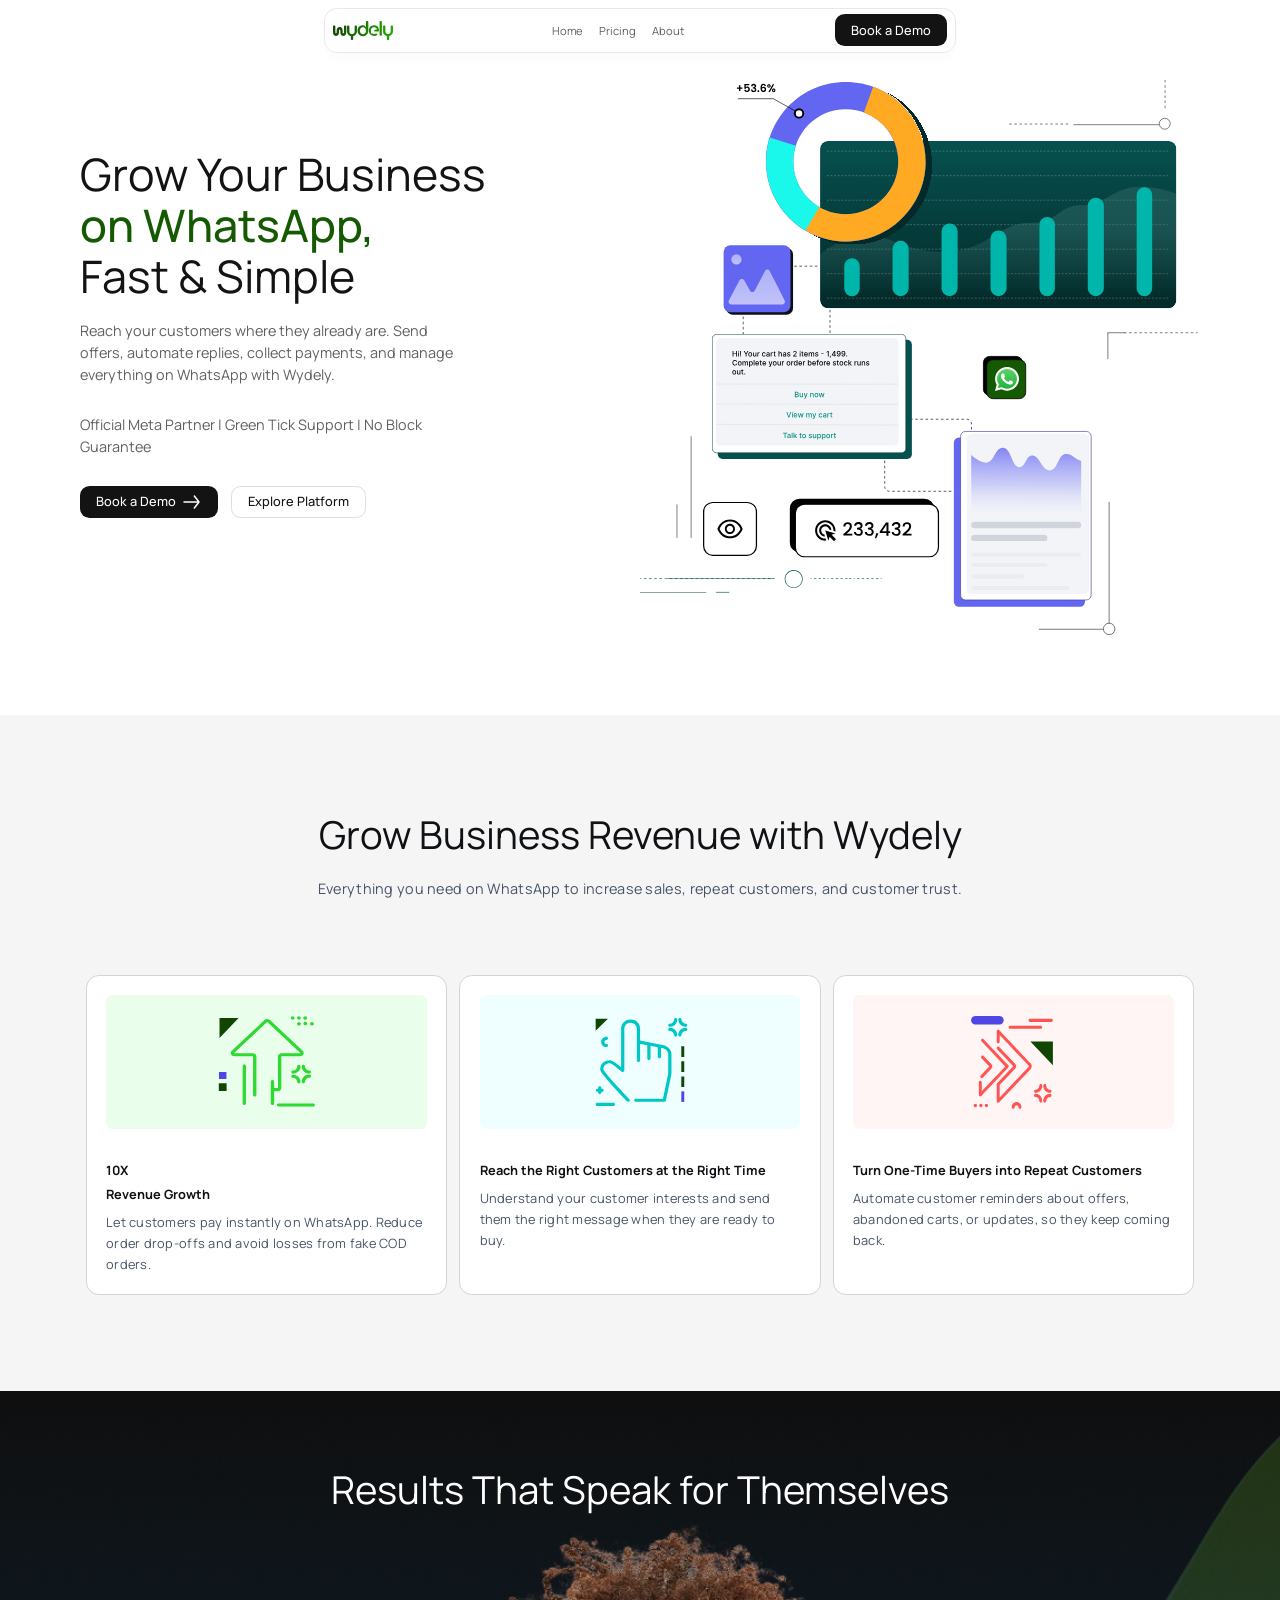
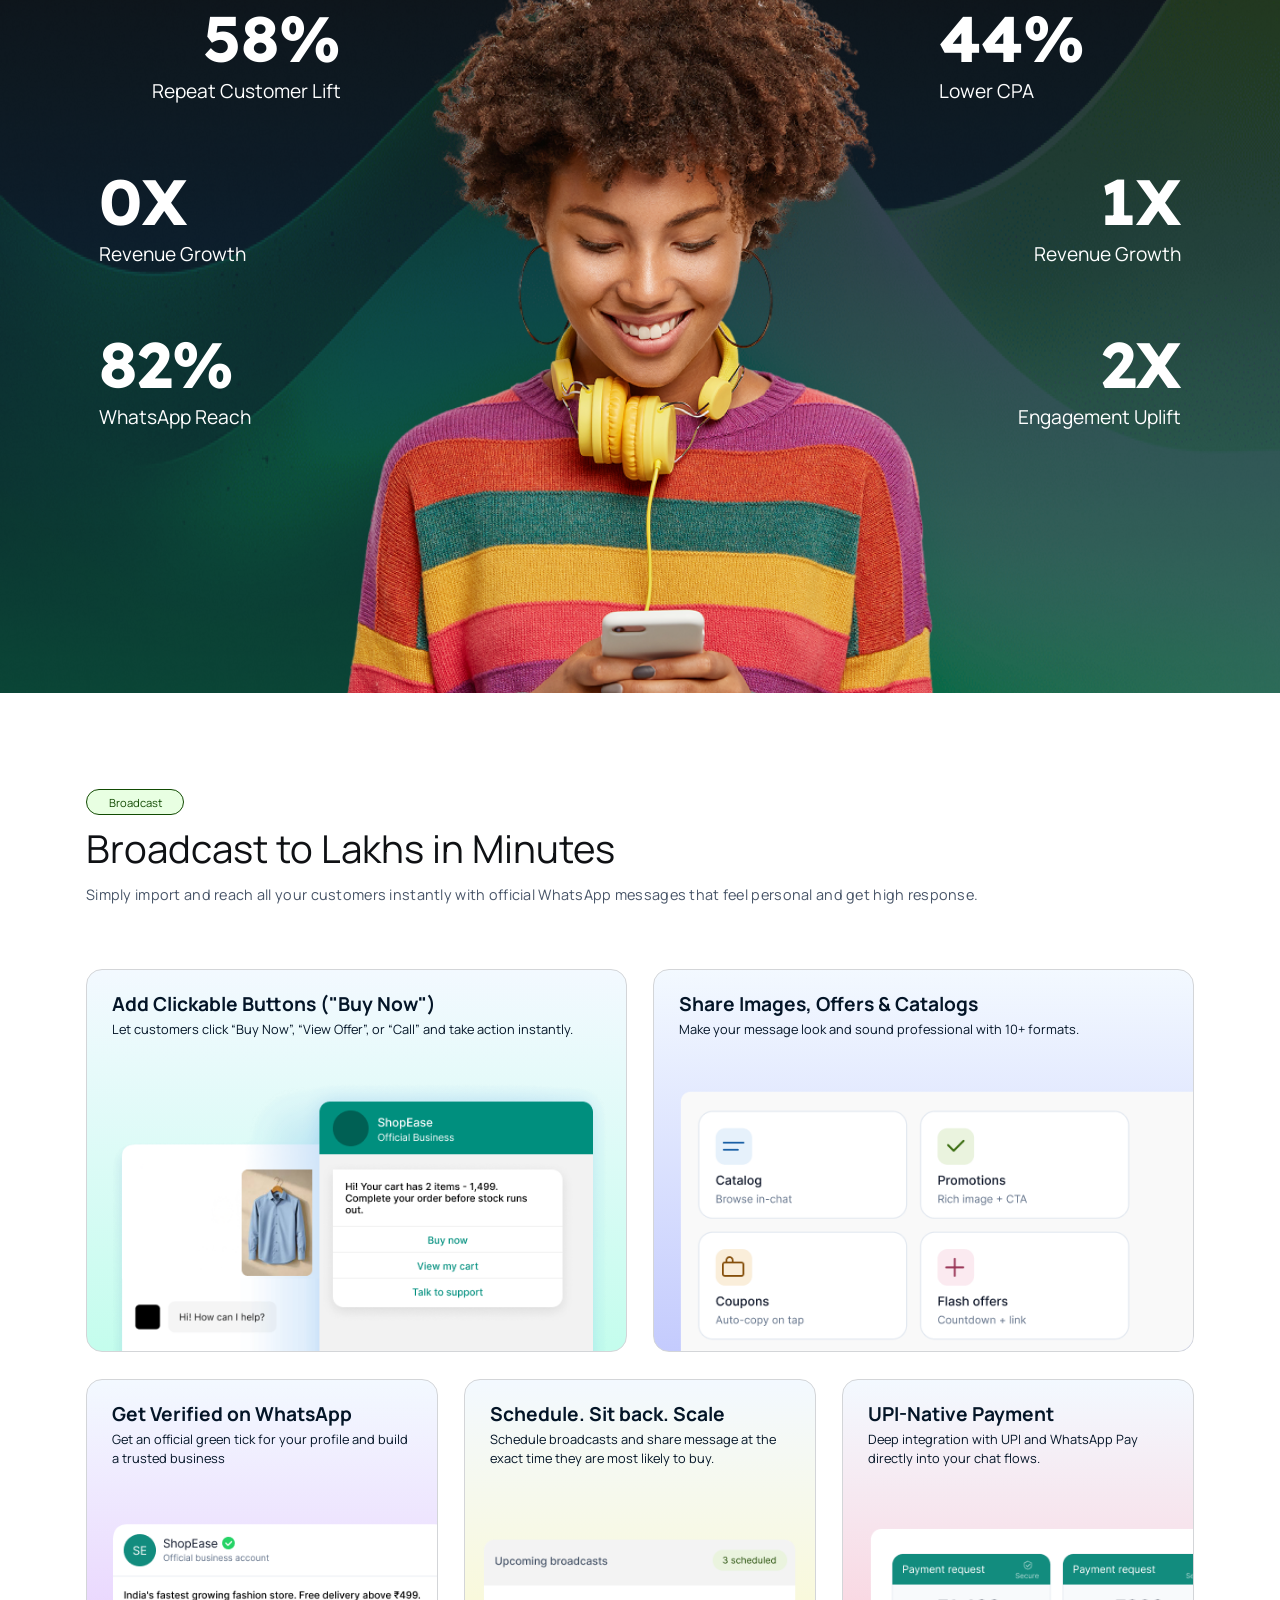
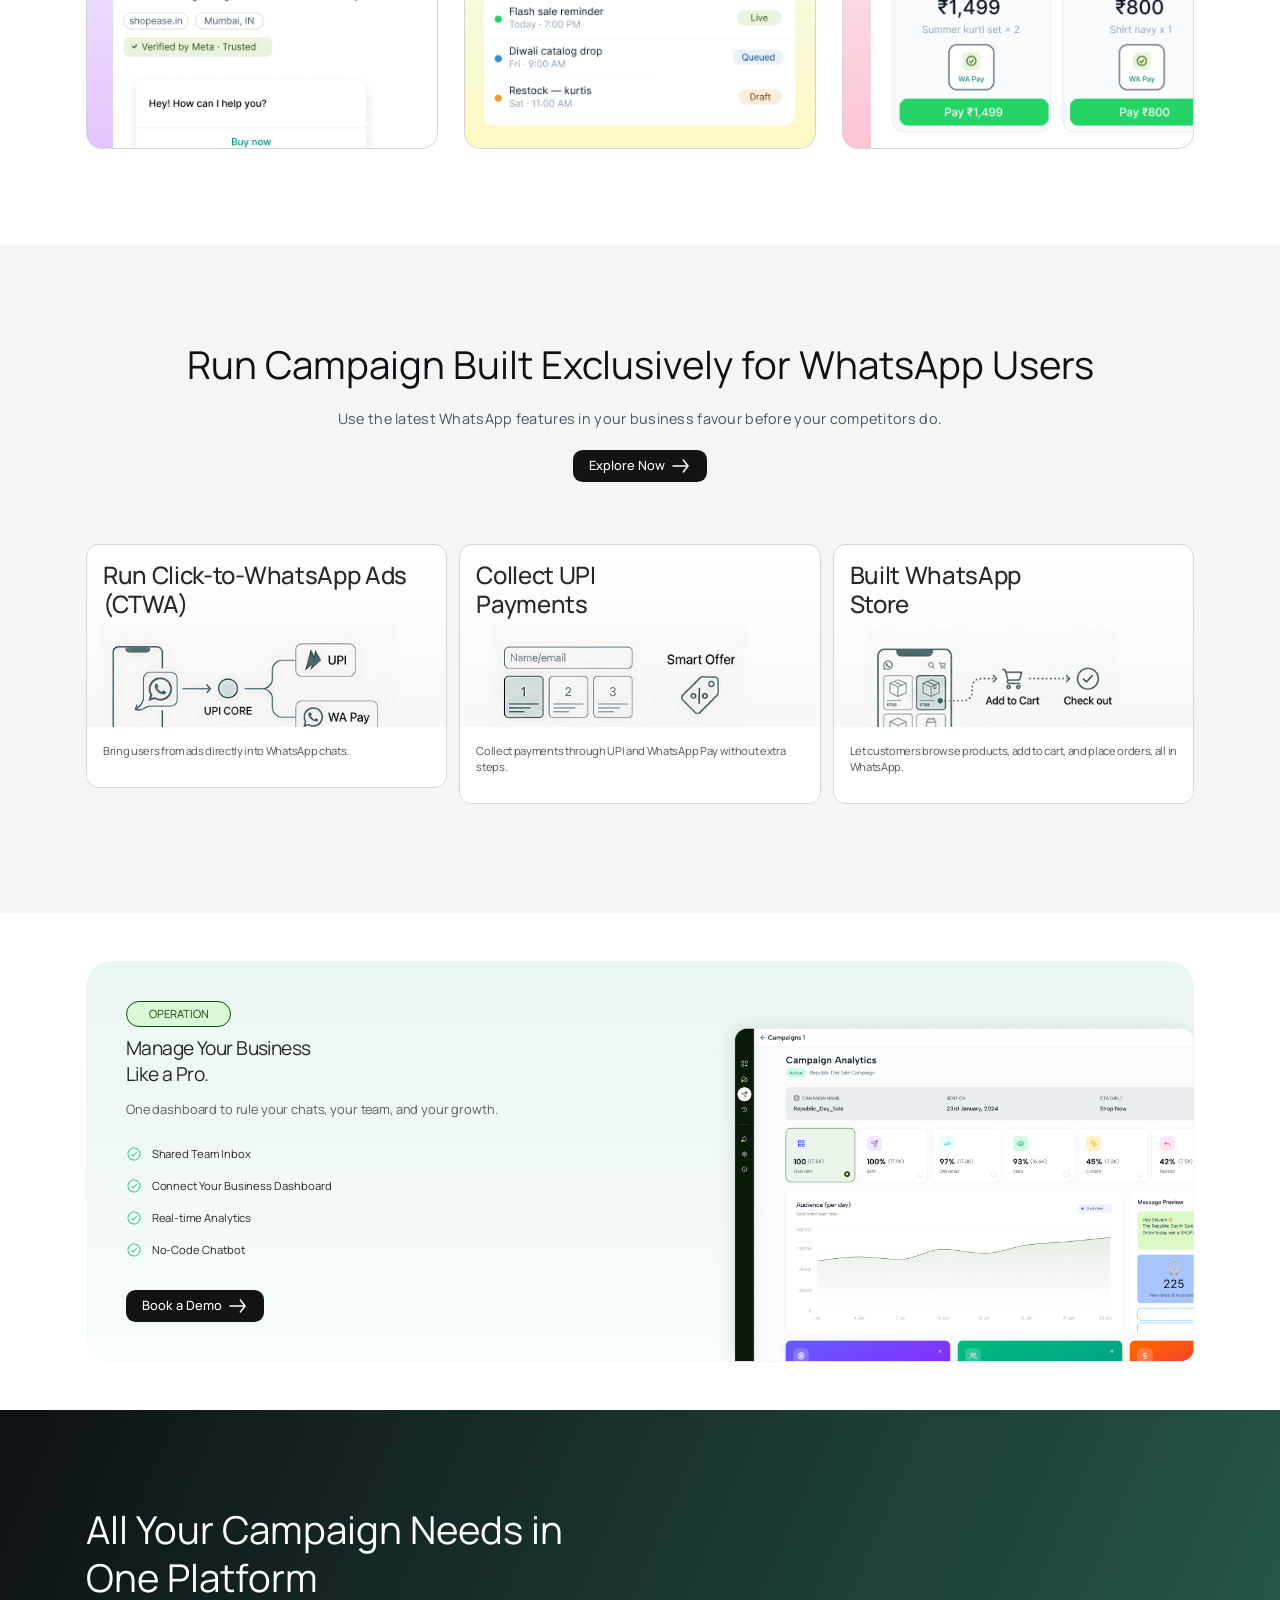
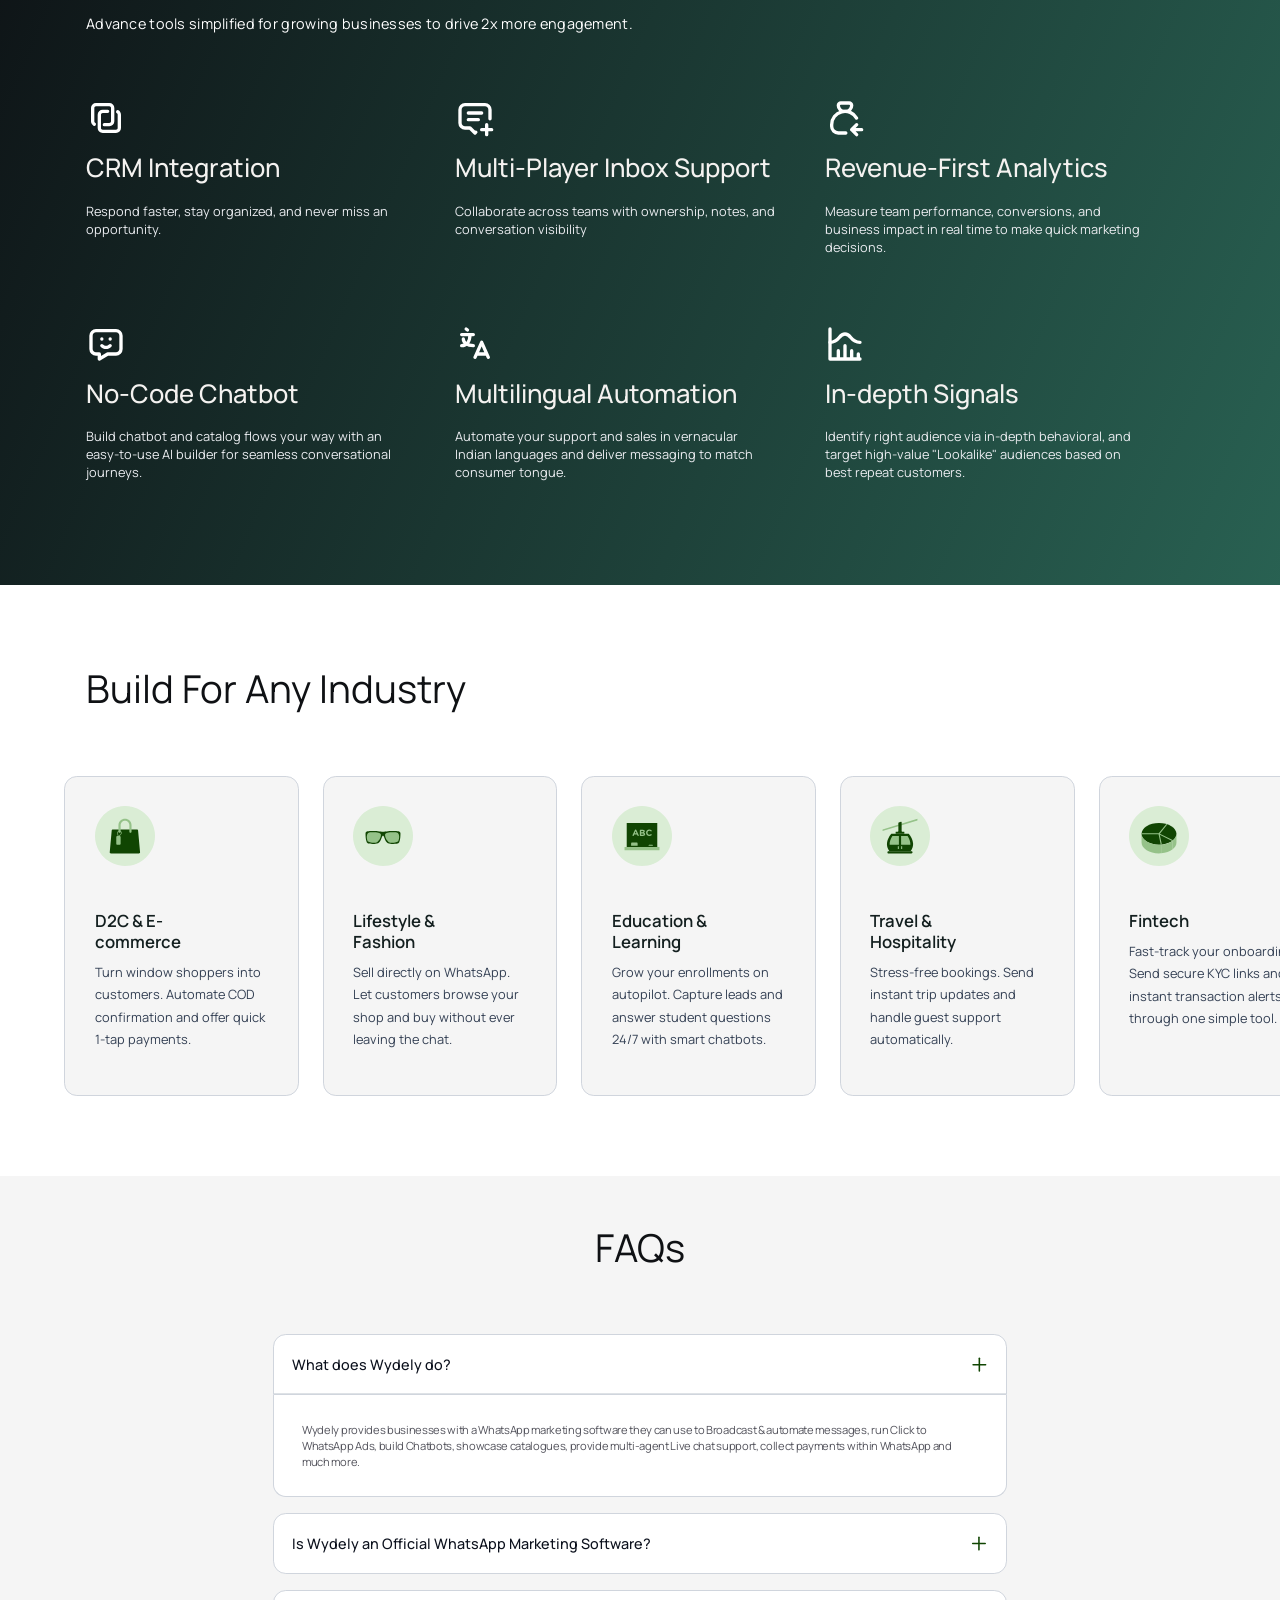
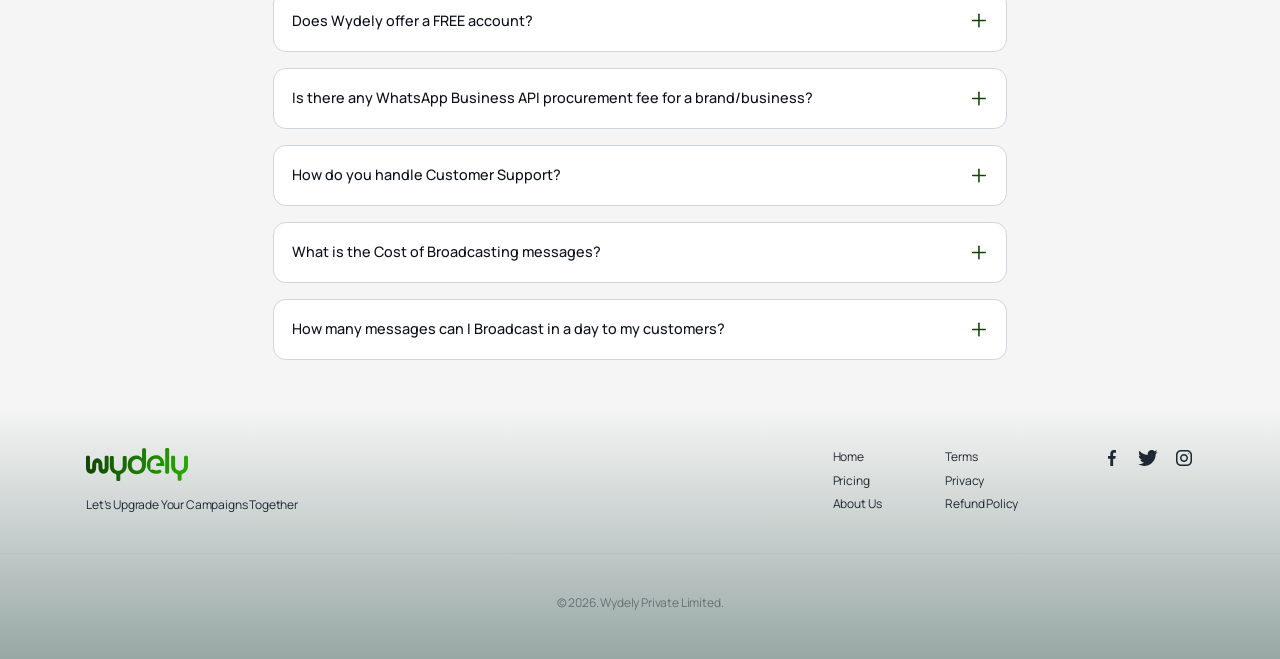
==== commit dacd88aa: "terms and conditions" ====
--- a/index.html
+++ b/index.html
@@ -5,8 +5,8 @@
   <meta charset="UTF-8" />
   <meta name="viewport" content="width=device-width, initial-scale=1.0" />
   <meta name="description"
-    content="Wydely empowers teams with intelligent automation, real-time analytics, and seamless collaboration — so you can focus on what matters most." />
-  <meta name="keywords" content="business platform, automation, analytics, team collaboration, SaaS" />
+    content="Wydely, easy-to-use, fast WhatsApp marketing software in India for SMEs and enterprises to send bulk messages and grow your business WhatsApp at scale." />
+  <meta name="keywords" content="Best WhatsApp Marketing Software in India, WhatsApp marketing software free, Bulk WhatsApp marketing services, whatsapp marketing tools, whatsapp marketing tools free, best whatsapp marketing tools, whatsapp api for business, whatsapp login" />
   <meta name="author" content="Wydely" />
   <meta name="robots" content="index, follow" />
 
@@ -23,7 +23,9 @@
   <meta name="twitter:title" content="Wydely — Grow Smarter, Scale Faster" />
   <meta name="twitter:description" content="Intelligent automation and real-time analytics for modern teams." />
 
-  <title>Grow Your Business on WhatsApp, Fast & Simple</title>
+  <title>Wydely | Affordable, Best WhatsApp Marketing Software in India for SMEs </title>
+
+  <link rel="icon" href="assets/images/logo/favicon.ico" type="image/x-icon" />
 
   <!-- Preconnects for performance -->
   <link rel="preconnect" href="https://fonts.googleapis.com">
@@ -210,7 +212,7 @@
           <h2 id="stats_heading" class="title">Results That Speak for Themselves</h2>
         </div>
         <div class="row">
-          <div class="col-xl-4 col-lg-3 col-md-3 col-12 order-lg-0 order-md-0" data-animate="counter-card">
+          <div class="col-xl-3 col-lg-3 col-md-3 col-12 order-lg-0 order-md-0" data-animate="counter-card">
             <div class="stat_card --top">
               <span class="stat_number" data-target="60" data-suffix="%">0</span>
               <h3 class="heading">Repeat Customer Lift</h3>
@@ -225,7 +227,7 @@
 
             </div>
           </div>
-          <div class="col-xl-4 col-lg-3 col-md-3 col-12 order-lg-2 order-md-2" data-animate="counter-card">
+          <div class="col-xl-3 col-lg-3 col-md-3 col-12 order-lg-2 order-md-2" data-animate="counter-card">
             <div class="stat_card --right --top">
               <span class="stat_number" data-target="45" data-suffix="%">0</span>
               <h3 class="heading">Lower CPA</h3>
@@ -240,7 +242,7 @@
             </div>
           </div>
 
-          <div class="col-xl-4 col-lg-6 col-md-6 col-12 order-lg-1 order-md-1">
+          <div class="col-xl-6 col-lg-6 col-md-6 col-12 order-lg-1 order-md-1">
             <img src="assets/images/results.png" alt="Woman using Wydely platform on a device" class="girl_img"
               loading="lazy" decoding="async" />
           </div>
@@ -756,7 +758,7 @@
       <div class="container">
         <div class="row g-4">
 
-          <div class="col-lg-6 col-md-6 col-12">
+          <div class="col-lg-8 col-md-7 col-12">
             <div class="footer-brand">
               <img src="assets/images/logo/Wydely.svg" class="logo" alt="Wydely Logo" loading="lazy" decoding="async">
               <p class="text">Let’s Upgrade Your Campaigns Together</p>
@@ -764,14 +766,26 @@
             </div>
           </div>
 
-          <div class="col-lg-6 col-md-6 col-12">
-            <div class="footer-links">
-              <ul>
-                <li><a href="#features">Home</a></li>
-                <li><a href="#">Pricing</a></li>
-                <li><a href="#">About Us</a></li>
-              </ul>
-            </div>
+          <div class="col-lg-3 col-md-3 col-12">
+            <div class="footer_group_link">
+              <div class="footer_imp_links">
+                <ul>
+                  <li><a href="#features">Home</a></li>
+                  <li><a href="#">Pricing</a></li>
+                  <li><a href="#">About Us</a></li>
+                </ul>
+              </div>
+              <div class="footer_imp_links">
+                <ul>
+                  <li><a href="terms.html">Terms</a></li>
+                  <li><a href="privacy.html">Privacy</a></li>
+                  <li><a href="refund.html">Refund Policy</a></li>
+                </ul>
+              </div>
+            </div>
+          </div>
+          <div class="col-lg-1 col-md-2 col-12">
+
             <nav class="footer-social" aria-label="Social media">
               <a href="#" aria-label="X (Twitter)" rel="noopener noreferrer">
                 <svg xmlns="http://www.w3.org/2000/svg" width="20" height="20" viewBox="0 0 20 20" fill="none">
--- a/assets/css/styles.css
+++ b/assets/css/styles.css
@@ -1058,6 +1058,22 @@
   padding: 5rem 0 0;
   background: linear-gradient(180deg, #F5F5F5 0%, #1F443C 228.97%);
 }
+.site-footer .footer_group_link {
+  display: flex;
+  gap: 8rem;
+}
+.site-footer .footer_imp_links ul {
+  display: flex;
+  flex-direction: column;
+  gap: 0.8rem;
+}
+.site-footer .footer_imp_links li a {
+  color: #1E2833;
+  font-size: 1.5rem;
+  font-weight: 400;
+  letter-spacing: -0.0205rem;
+  line-height: normal;
+}
 .site-footer .footer-brand .logo {
   width: 12.8rem;
   height: 4.1rem;
@@ -1381,6 +1397,15 @@
   }
 }
 @media screen and (max-width: 480px) {
+  .site-footer .footer_group_link {
+    display: flex;
+    justify-content: space-evenly;
+    gap: 8rem;
+    padding: 4rem 0;
+  }
+  .site-footer .footer_imp_links li a {
+    font-size: 1.6ren;
+  }
   .site-header .inner {
     width: 100%;
   }
@@ -1435,16 +1460,31 @@
 .terms_section {
   padding: 15rem 0 8rem;
 }
+.terms_section ul {
+  margin: 0 0 1rem;
+  padding-left: 5rem;
+}
+.terms_section ul li {
+  list-style: disc;
+  font-size: 1.6rem;
+  margin: 0;
+}
+.terms_section h2 {
+  margin: 3rem 0 1rem !important;
+}
 .terms_section p,
-.terms_section h2 {
+.terms_section h2,
+.terms_section li {
   margin: 3rem 0;
 }
 .terms_section p b,
-.terms_section h2 b {
+.terms_section h2 b,
+.terms_section li b {
   font-weight: 600;
 }
 .terms_section p a,
-.terms_section h2 a {
+.terms_section h2 a,
+.terms_section li a {
   text-decoration-line: underline;
   text-decoration-style: solid;
   text-decoration-skip-ink: none;
@@ -1453,7 +1493,8 @@
   text-underline-position: from-font;
 }
 .terms_section p,
-.terms_section h2 {
+.terms_section h2,
+.terms_section li {
   color: var(--Grey-700, #182230);
   font-size: 2rem;
   font-style: normal;
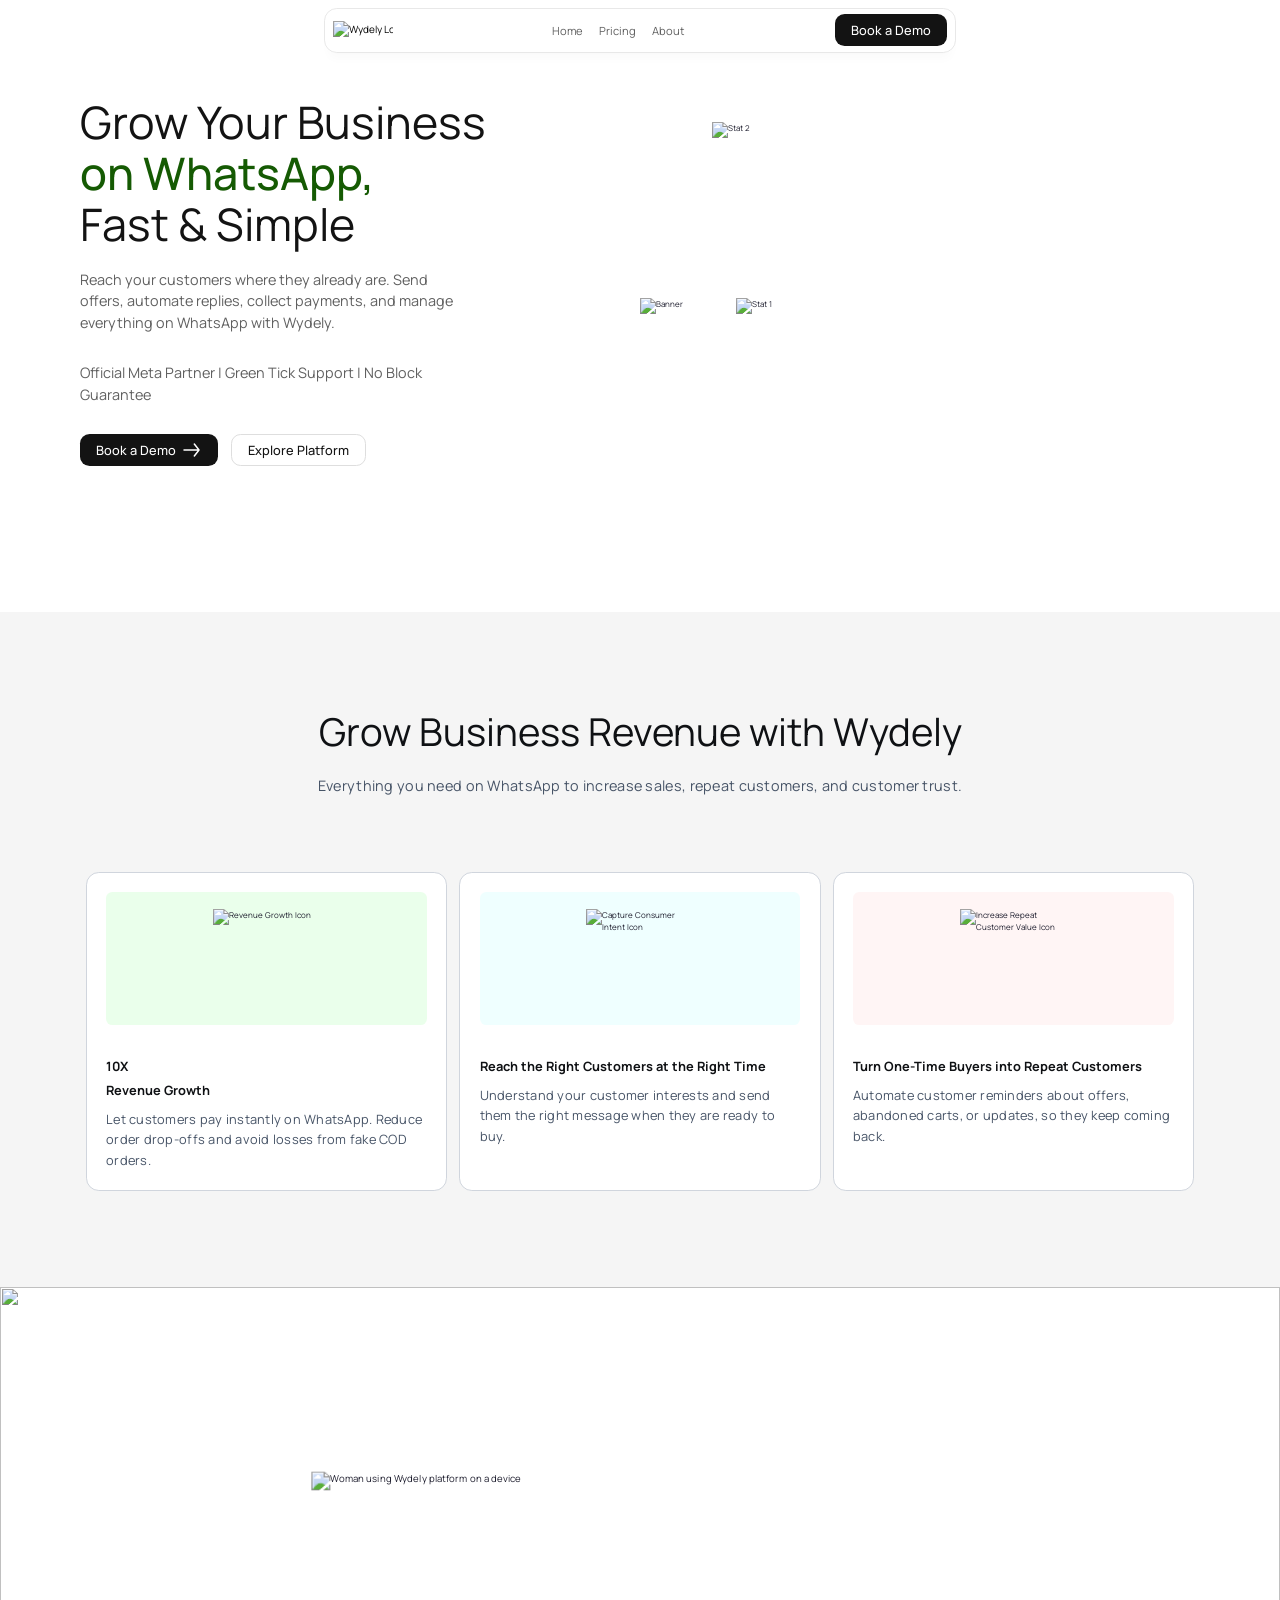
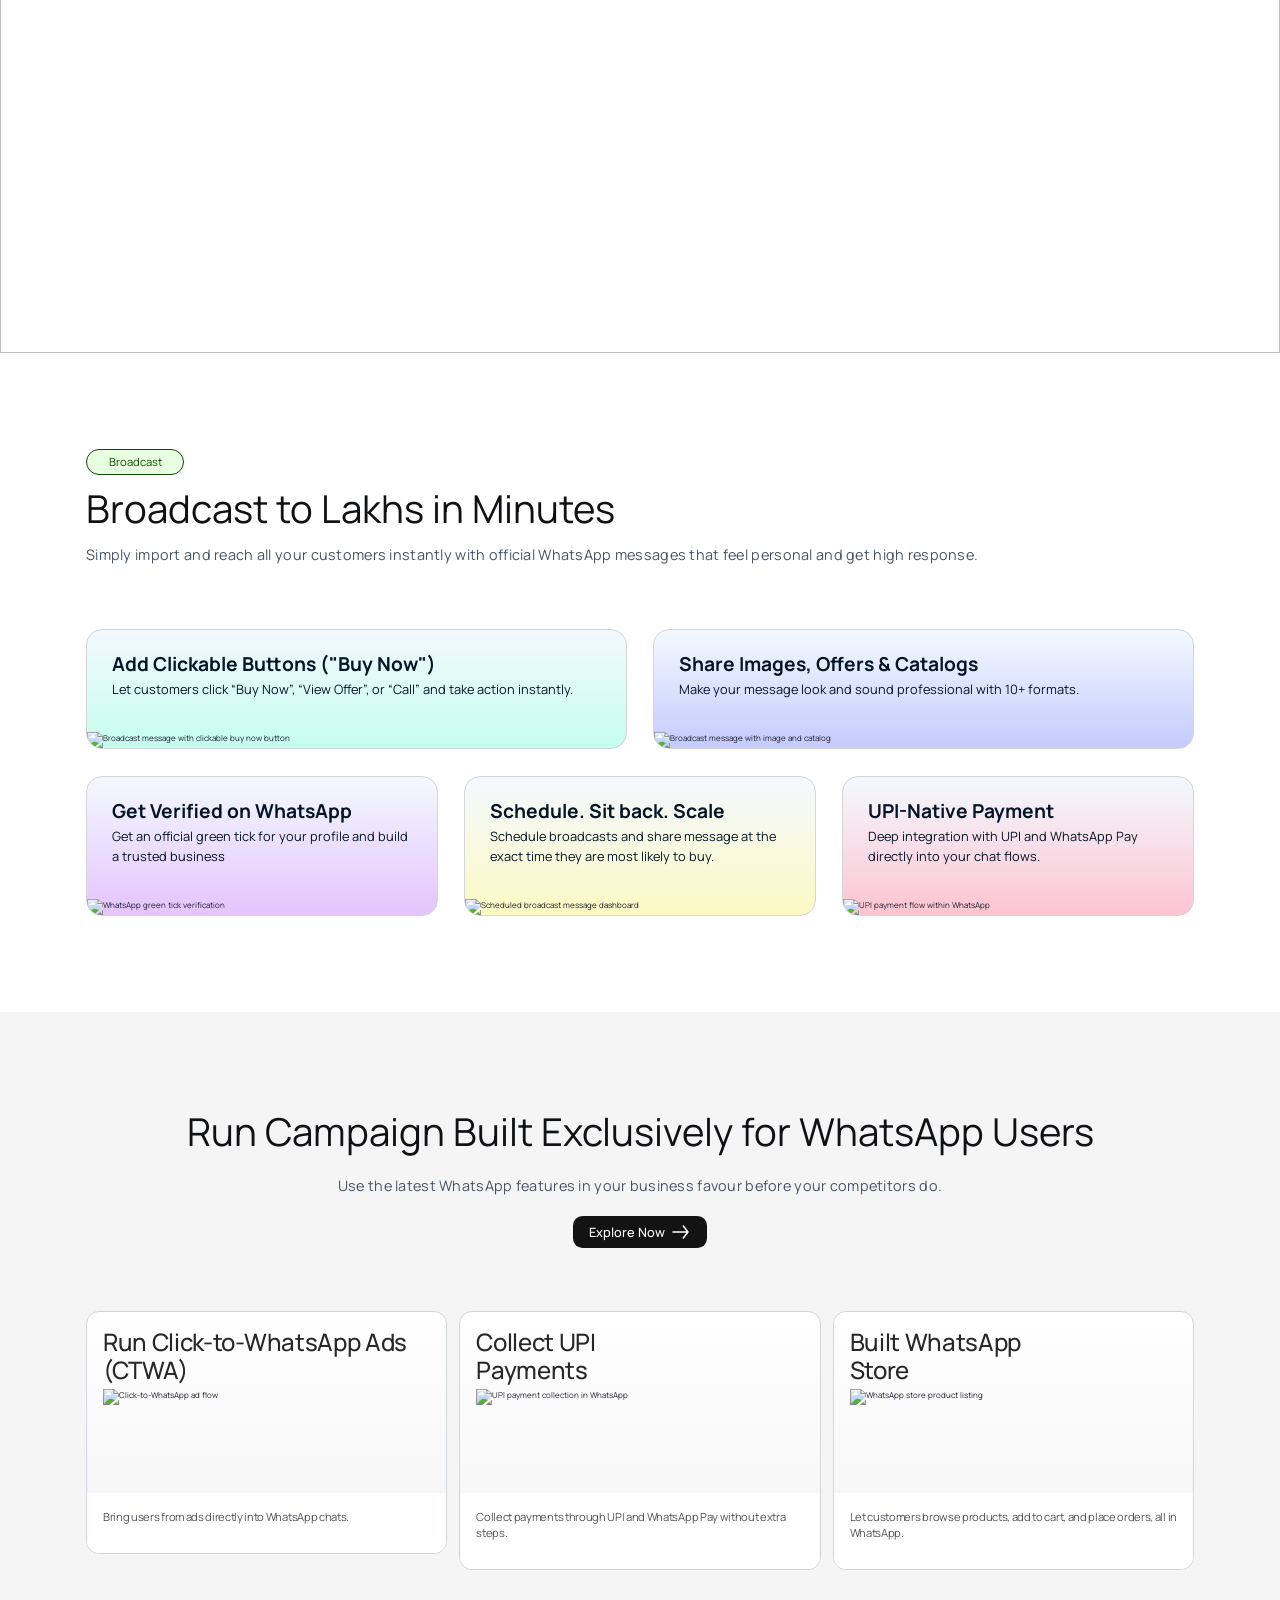
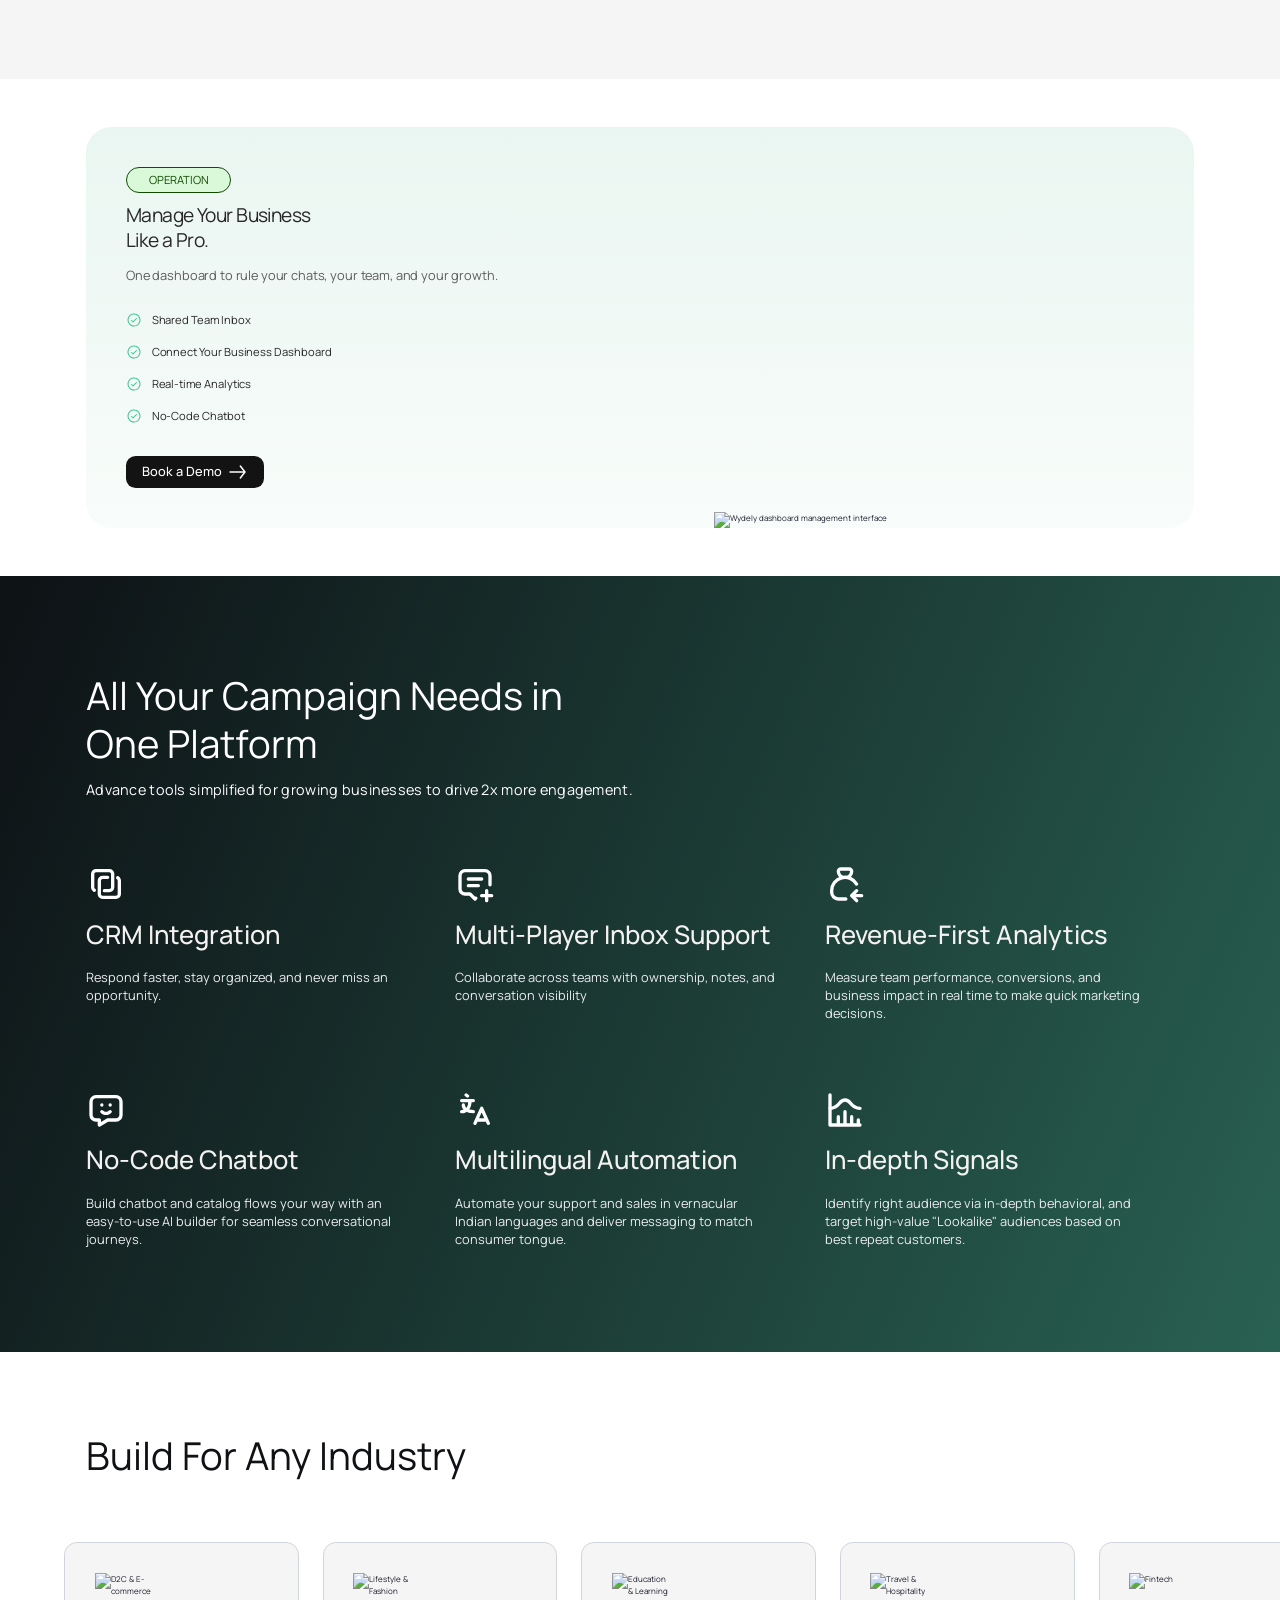
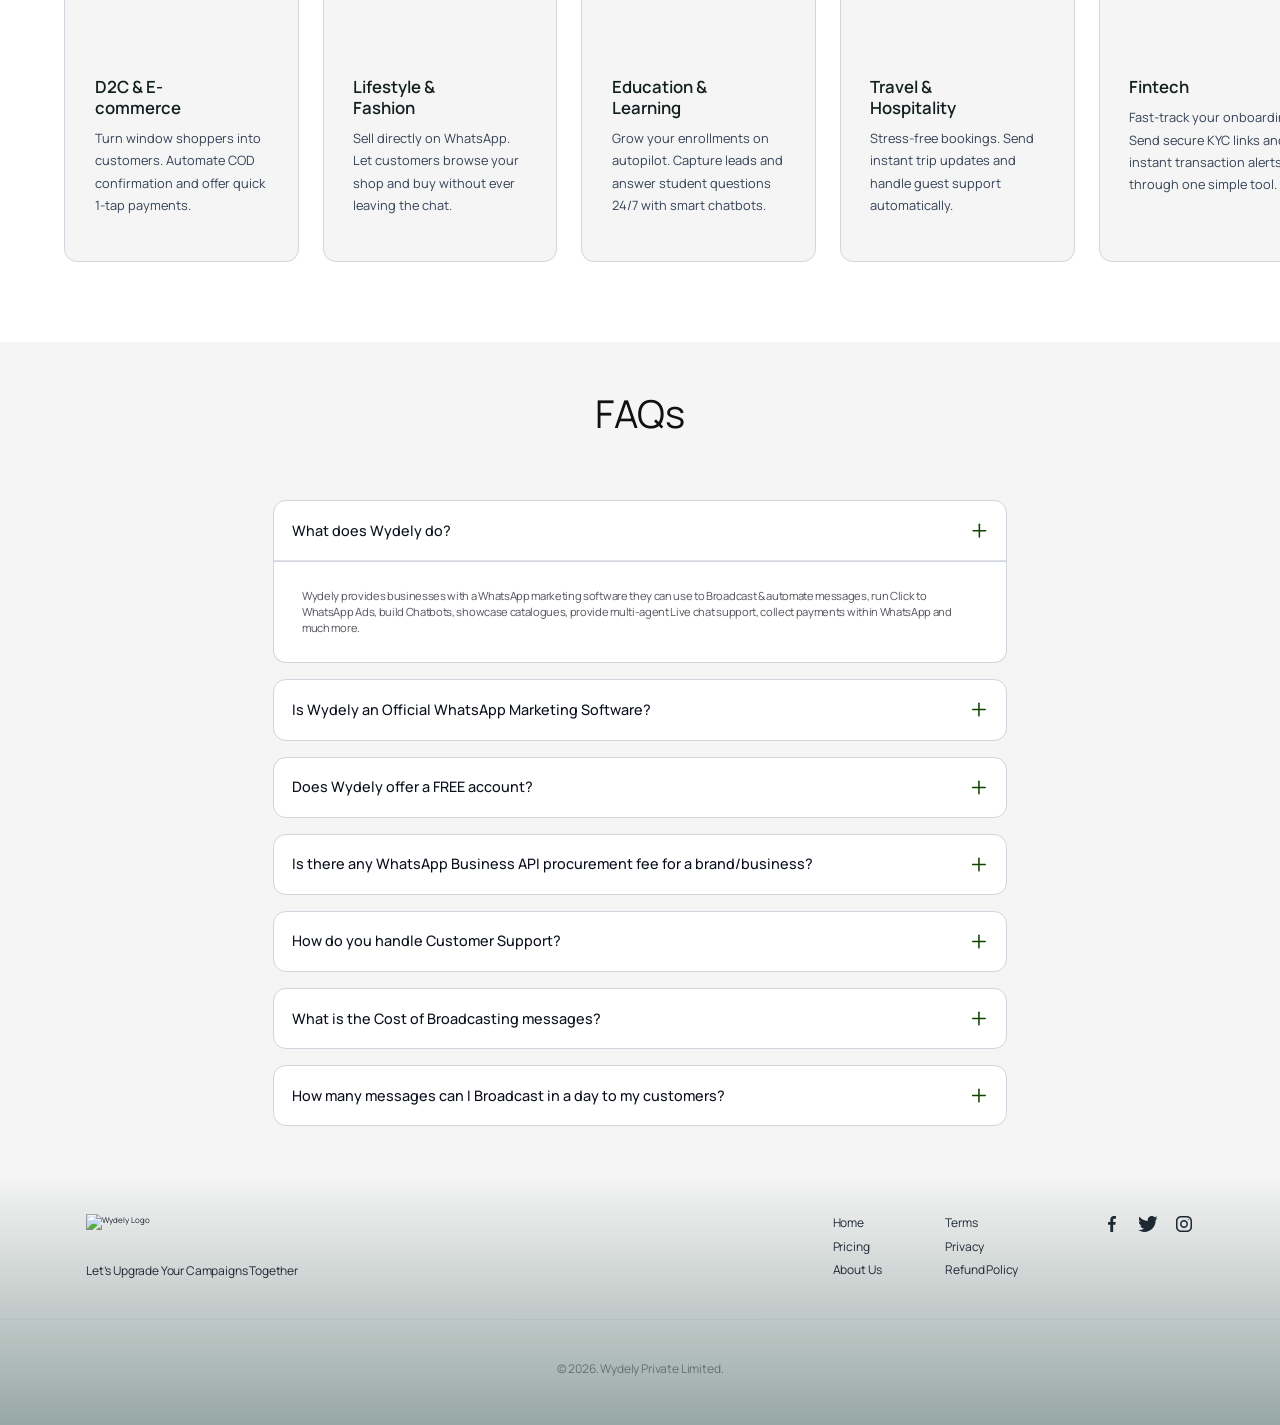
==== commit 9ef8751e: "remove images" ====
--- a/index.html
+++ b/index.html
@@ -54,7 +54,7 @@
       <div class="inner">
 
         <a class="navbar-brand brand-logo" href="#home" aria-label="Wydely Home">
-          <img src="assets/images/logo/Wydely.svg " alt="Wydely Logo" width="120" height="38" />
+          <img src="https://wydely-assets.s3.ap-south-1.amazonaws.com/web/images/logo/Wydely.svg " alt="Wydely Logo" width="120" height="38" />
         </a>
         <ul class="navbar-items">
           <li class="nav-item"><a class="nav-link" href="#features">Home</a></li>
@@ -130,16 +130,16 @@
           <!-- Visual / dashboard mockup -->
           <div class="col-lg-6 col-md-6 col-12 hero-visual" aria-hidden="true">
             <div class="hero-card-stack">
-              <img src="assets/images/banner/banner.svg" alt="Banner" class="img-fluid" />
+              <img src="https://wydely-assets.s3.ap-south-1.amazonaws.com/web/images/banner/banner.svg" alt="Banner" class="img-fluid" />
 
               <!-- Floating stat 1 -->
               <div class="card-float--top">
-                <img src="assets/images/stat-1.svg" alt="Stat 1" class="img-fluid" />
+                <img src="https://wydely-assets.s3.ap-south-1.amazonaws.com/web/images/stat-1.svg" alt="Stat 1" class="img-fluid" />
               </div>
 
               <!-- Floating stat 2 -->
               <div class="card-float--bottom">
-                <img src="assets/images/stat-2.svg" alt="Stat 2" class="img-fluid" />
+                <img src="https://wydely-assets.s3.ap-south-1.amazonaws.com/web/images/stat-2.svg" alt="Stat 2" class="img-fluid" />
               </div>
 
             </div>
@@ -166,7 +166,7 @@
           <div class="col-lg-4 col-md-6" data-animate="feature-card">
             <article class="feature_card">
               <div class="feature_icon --1" aria-hidden="true">
-                <img src="assets/images/features/img-1.svg" alt="Revenue Growth Icon" width="28" height="28" />
+                <img src="https://wydely-assets.s3.ap-south-1.amazonaws.com/web/images/features/img-1.svg" alt="Revenue Growth Icon" width="28" height="28" />
               </div>
               <h3>10X<br />
                 Revenue Growth </h3>
@@ -178,7 +178,7 @@
           <div class="col-lg-4 col-md-6" data-animate="feature-card">
             <article class="feature_card">
               <div class="feature_icon --2" aria-hidden="true">
-                <img src="assets/images/features/img-2.svg" alt="Capture Consumer Intent  Icon" width="28"
+                <img src="https://wydely-assets.s3.ap-south-1.amazonaws.com/web/images/features/img-2.svg" alt="Capture Consumer Intent  Icon" width="28"
                   height="28" />
               </div>
               <h3>Reach the Right Customers at the Right Time </h3>
@@ -189,7 +189,7 @@
           <div class="col-lg-4 col-md-6" data-animate="feature-card">
             <article class="feature_card">
               <div class="feature_icon --3" aria-hidden="true">
-                <img src="assets/images/features/img-3.svg" alt="Increase Repeat Customer Value Icon" width="28"
+                <img src="https://wydely-assets.s3.ap-south-1.amazonaws.com/web/images/features/img-3.svg" alt="Increase Repeat Customer Value Icon" width="28"
                   height="28" />
               </div>
               <h3>Turn One-Time Buyers into Repeat Customers</h3>
@@ -205,7 +205,7 @@
          COUNTER SECTION
     ================================================ -->
     <section id="stats" class="counter_section" aria-labelledby="stats_heading">
-      <img src="assets/images/results-bg.png" alt="" class="counter_bg" aria-hidden="true" loading="lazy"
+      <img src="https://wydely-assets.s3.ap-south-1.amazonaws.com/web/images/results-bg.png" alt="" class="counter_bg" aria-hidden="true" loading="lazy"
         decoding="async" />
       <div class="container position-relative">
         <div class="title_section text-center" data-animate="fade-up">
@@ -243,7 +243,7 @@
           </div>
 
           <div class="col-xl-6 col-lg-6 col-md-6 col-12 order-lg-1 order-md-1">
-            <img src="assets/images/results.png" alt="Woman using Wydely platform on a device" class="girl_img"
+            <img src="https://wydely-assets.s3.ap-south-1.amazonaws.com/web/images/results.png" alt="Woman using Wydely platform on a device" class="girl_img"
               loading="lazy" decoding="async" />
           </div>
         </div>
@@ -267,7 +267,7 @@
                   Let customers click “Buy Now”, “View Offer”, or “Call” and take action instantly.
                 </p>
               </div>
-              <img src="assets/images/brodcast/img-1.png" alt="Broadcast message with clickable buy now button"
+              <img src="https://wydely-assets.s3.ap-south-1.amazonaws.com/web/images/brodcast/img-1.png" alt="Broadcast message with clickable buy now button"
                 class="w-100" loading="lazy" decoding="async" />
             </div>
           </div>
@@ -279,7 +279,7 @@
                   Make your message look and sound professional with 10+ formats.
                 </p>
               </div>
-              <img src="assets/images/brodcast/img-2.png" alt="Broadcast message with image and catalog" class="w-100"
+              <img src="https://wydely-assets.s3.ap-south-1.amazonaws.com/web/images/brodcast/img-2.png" alt="Broadcast message with image and catalog" class="w-100"
                 loading="lazy" decoding="async" />
             </div>
           </div>
@@ -290,7 +290,7 @@
                 <p class="text">
                   Get an official green tick for your profile and build a trusted business </p>
               </div>
-              <img src="assets/images/brodcast/img-3.png" alt="WhatsApp green tick verification" class="w-100"
+              <img src="https://wydely-assets.s3.ap-south-1.amazonaws.com/web/images/brodcast/img-3.png" alt="WhatsApp green tick verification" class="w-100"
                 loading="lazy" decoding="async" />
             </div>
           </div>
@@ -302,7 +302,7 @@
                   Schedule broadcasts and share message at the exact time they are most likely to buy.
                 </p>
               </div>
-              <img src="assets/images/brodcast/img-4.png" alt="Scheduled broadcast message dashboard" class="w-100"
+              <img src="https://wydely-assets.s3.ap-south-1.amazonaws.com/web/images/brodcast/img-4.png" alt="Scheduled broadcast message dashboard" class="w-100"
                 loading="lazy" decoding="async" />
             </div>
           </div>
@@ -314,7 +314,7 @@
                   Deep integration with UPI and WhatsApp Pay directly into your chat flows.
                 </p>
               </div>
-              <img src="assets/images/brodcast/img-5.png" alt="UPI payment flow within WhatsApp" class="w-100"
+              <img src="https://wydely-assets.s3.ap-south-1.amazonaws.com/web/images/brodcast/img-5.png" alt="UPI payment flow within WhatsApp" class="w-100"
                 loading="lazy" decoding="async" />
             </div>
           </div>
@@ -339,7 +339,7 @@
             <div class="item_card">
               <div class="content">
                 <h3 class="heading">Run Click-to-WhatsApp Ads (CTWA)</h3>
-                <img src="assets/images/features/img-1.png" alt="Click-to-WhatsApp ad flow" class="--img" loading="lazy"
+                <img src="https://wydely-assets.s3.ap-south-1.amazonaws.com/web/images/features/img-1.png" alt="Click-to-WhatsApp ad flow" class="--img" loading="lazy"
                   decoding="async" />
               </div>
               <p class="text">
@@ -350,7 +350,7 @@
             <div class="item_card">
               <div class="content">
                 <h3 class="heading">Collect UPI<br /> Payments</h3>
-                <img src="assets/images/features/img-2.png" alt="UPI payment collection in WhatsApp" class="--img"
+                <img src="https://wydely-assets.s3.ap-south-1.amazonaws.com/web/images/features/img-2.png" alt="UPI payment collection in WhatsApp" class="--img"
                   loading="lazy" decoding="async" />
               </div>
               <p class="text">
@@ -361,7 +361,7 @@
             <div class="item_card">
               <div class="content">
                 <h3 class="heading">Built WhatsApp<br /> Store</h3>
-                <img src="assets/images/features/img-3.png" alt="WhatsApp store product listing" class="--img"
+                <img src="https://wydely-assets.s3.ap-south-1.amazonaws.com/web/images/features/img-3.png" alt="WhatsApp store product listing" class="--img"
                   loading="lazy" decoding="async" />
               </div>
               <p class="text">
@@ -375,7 +375,7 @@
     <section class="tab_card">
       <div class="container">
         <div class="card_content">
-          <img src="assets/images/features/bg-pattern.svg" alt="" class="bg_pattern" aria-hidden="true" loading="lazy"
+          <img src="https://wydely-assets.s3.ap-south-1.amazonaws.com/web/images/features/bg-pattern.svg" alt="" class="bg_pattern" aria-hidden="true" loading="lazy"
             decoding="async" />
           <div class="row">
             <div class="col-lg-6 col-md-4">
@@ -402,7 +402,7 @@
               </div>
             </div>
             <div class="col-lg-6 col-md-8">
-              <img src="assets/images/card-banner.png" alt="Wydely dashboard management interface" class="card_banner"
+              <img src="https://wydely-assets.s3.ap-south-1.amazonaws.com/web/images/card-banner.png" alt="Wydely dashboard management interface" class="card_banner"
                 loading="lazy" decoding="async" />
             </div>
           </div>
@@ -534,7 +534,7 @@
         <div class="swiper-wrapper">
           <div class="swiper-slide">
             <article class="swiper-card">
-              <img src="assets/images/swiper/d2c.svg" alt="D2C & E-commerce" class="slider-avatar" width="60"
+              <img src="https://wydely-assets.s3.ap-south-1.amazonaws.com/web/images/swiper/d2c.svg" alt="D2C & E-commerce" class="slider-avatar" width="60"
                 height="60" />
               <h4 class="heading">
                 D2C & E-commerce
@@ -547,7 +547,7 @@
           </div>
           <div class="swiper-slide">
             <article class="swiper-card">
-              <img src="assets/images/swiper/lifestyle.svg" alt="Lifestyle & Fashion" class="slider-avatar" width="60"
+              <img src="https://wydely-assets.s3.ap-south-1.amazonaws.com/web/images/swiper/lifestyle.svg" alt="Lifestyle & Fashion" class="slider-avatar" width="60"
                 height="60" />
               <h4 class="heading">
                 Lifestyle & Fashion
@@ -560,7 +560,7 @@
           </div>
           <div class="swiper-slide">
             <article class="swiper-card">
-              <img src="assets/images/swiper/education.svg" alt="Education & Learning" class="slider-avatar" width="60"
+              <img src="https://wydely-assets.s3.ap-south-1.amazonaws.com/web/images/swiper/education.svg" alt="Education & Learning" class="slider-avatar" width="60"
                 height="60" />
               <h4 class="heading">
                 Education & Learning
@@ -574,7 +574,7 @@
 
           <div class="swiper-slide">
             <article class="swiper-card">
-              <img src="assets/images/swiper/travel.svg" alt="Travel & Hospitality" class="slider-avatar" width="60"
+              <img src="https://wydely-assets.s3.ap-south-1.amazonaws.com/web/images/swiper/travel.svg" alt="Travel & Hospitality" class="slider-avatar" width="60"
                 height="60" />
               <h4 class="heading">
                 Travel & Hospitality
@@ -587,7 +587,7 @@
           </div>
           <div class="swiper-slide">
             <article class="swiper-card">
-              <img src="assets/images/swiper/fintech.svg" alt="Fintech" class="slider-avatar" width="60" height="60" />
+              <img src="https://wydely-assets.s3.ap-south-1.amazonaws.com/web/images/swiper/fintech.svg" alt="Fintech" class="slider-avatar" width="60" height="60" />
               <h4 class="heading">
                 Fintech
               </h4>
@@ -760,7 +760,7 @@
 
           <div class="col-lg-8 col-md-7 col-12">
             <div class="footer-brand">
-              <img src="assets/images/logo/Wydely.svg" class="logo" alt="Wydely Logo" loading="lazy" decoding="async">
+              <img src="https://wydely-assets.s3.ap-south-1.amazonaws.com/web/images/logo/Wydely.svg" class="logo" alt="Wydely Logo" loading="lazy" decoding="async">
               <p class="text">Let’s Upgrade Your Campaigns Together</p>
 
             </div>
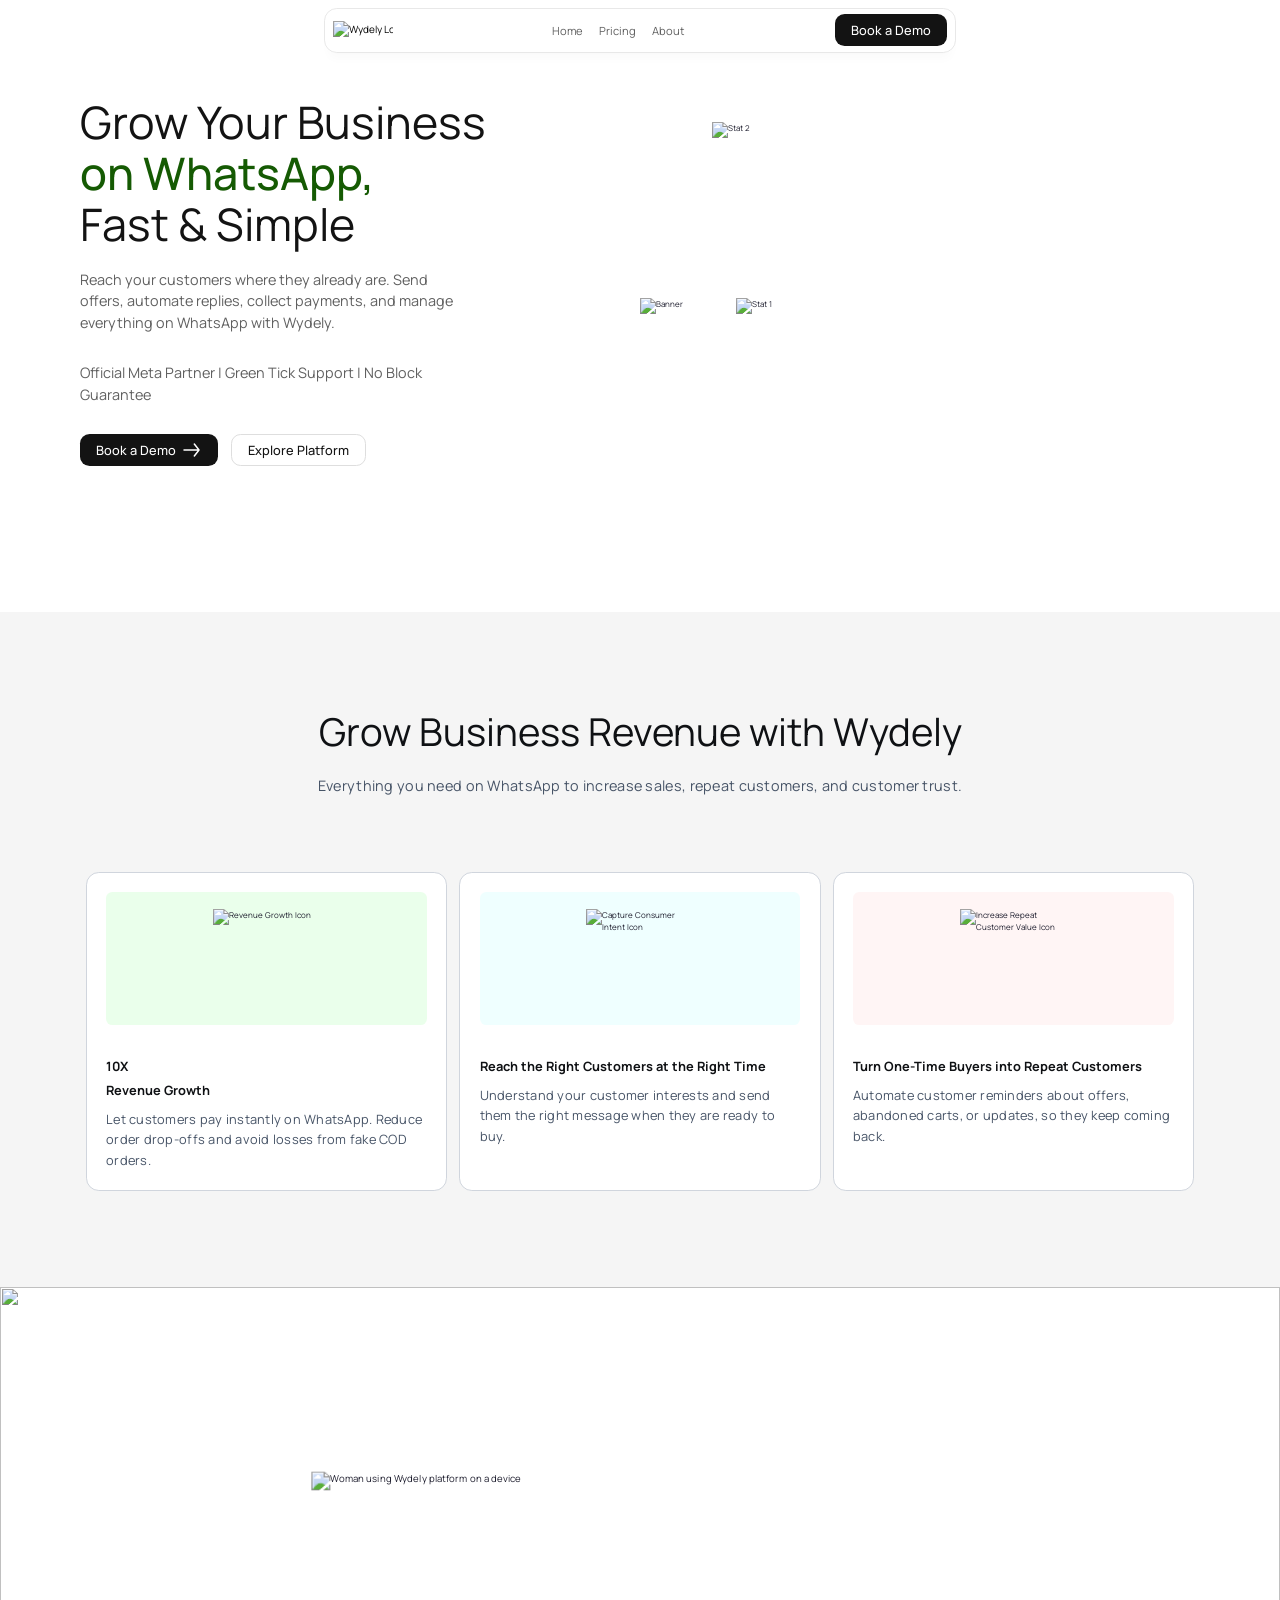
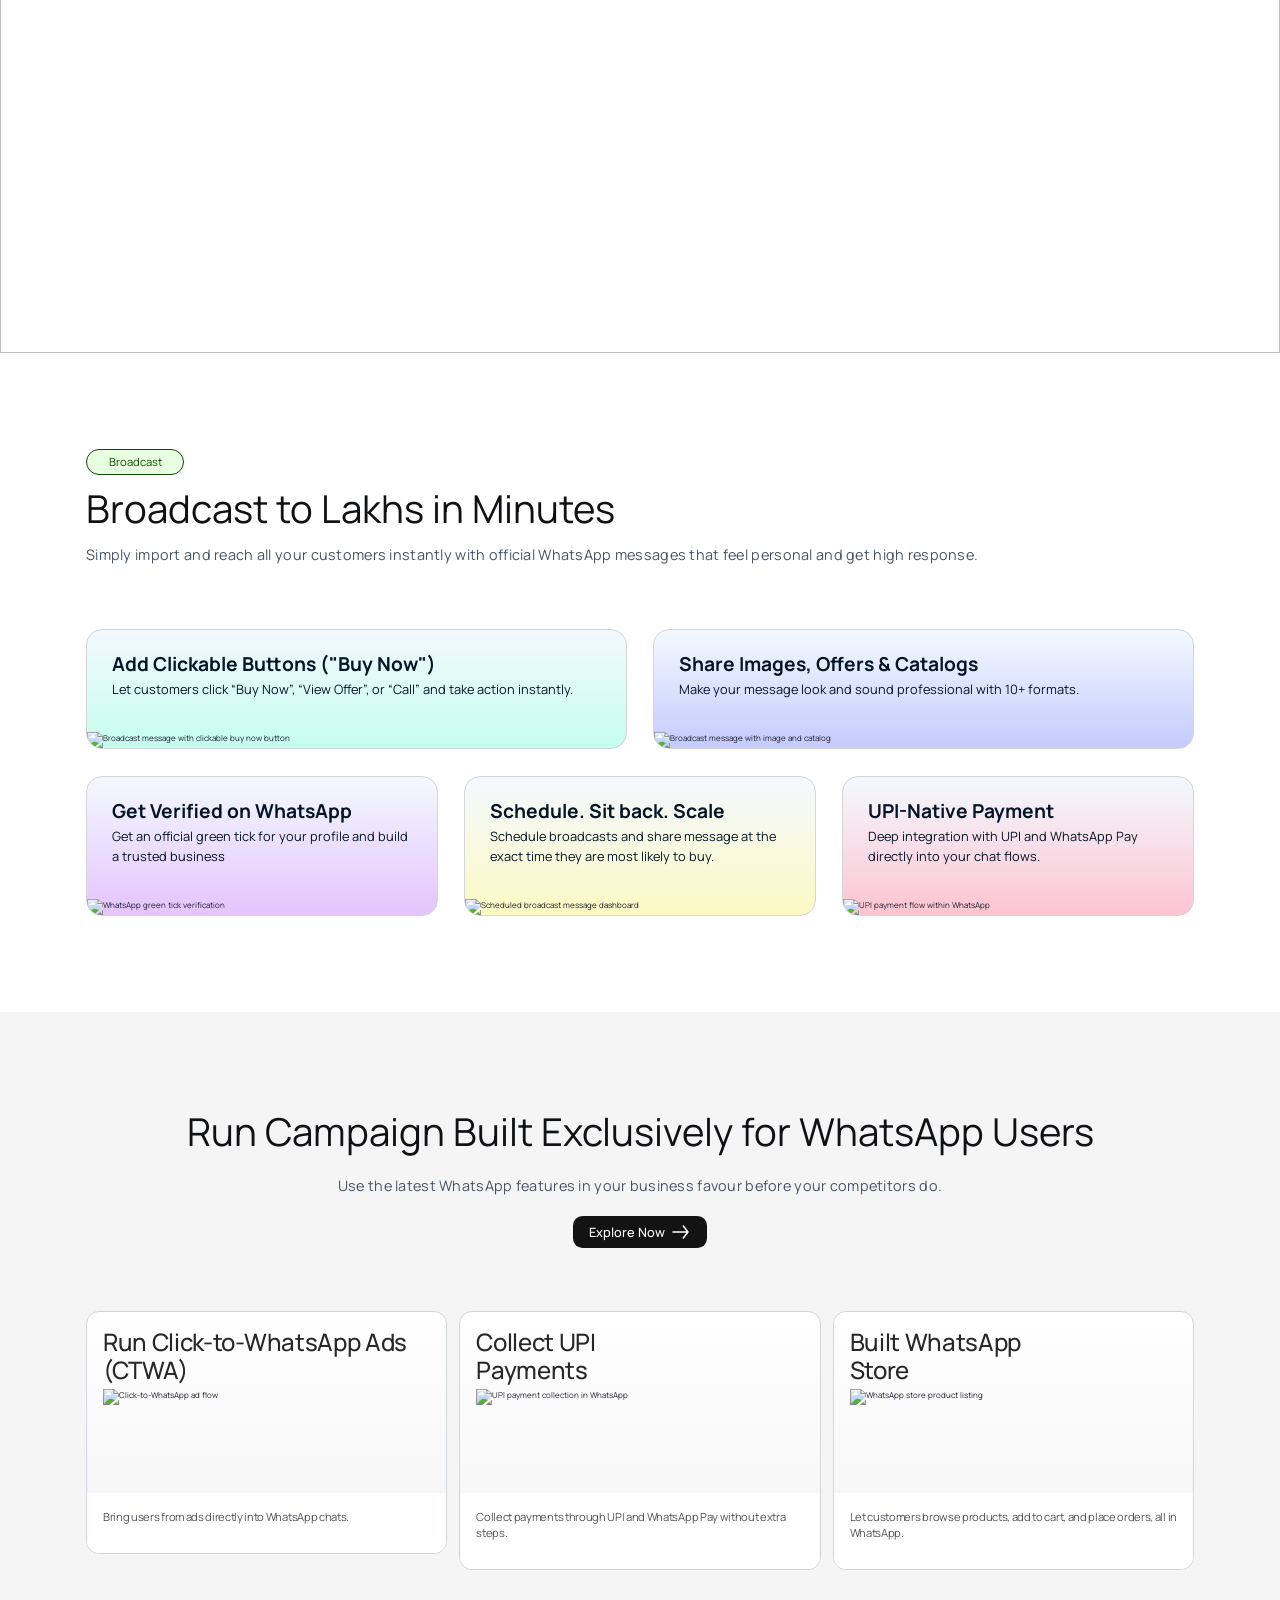
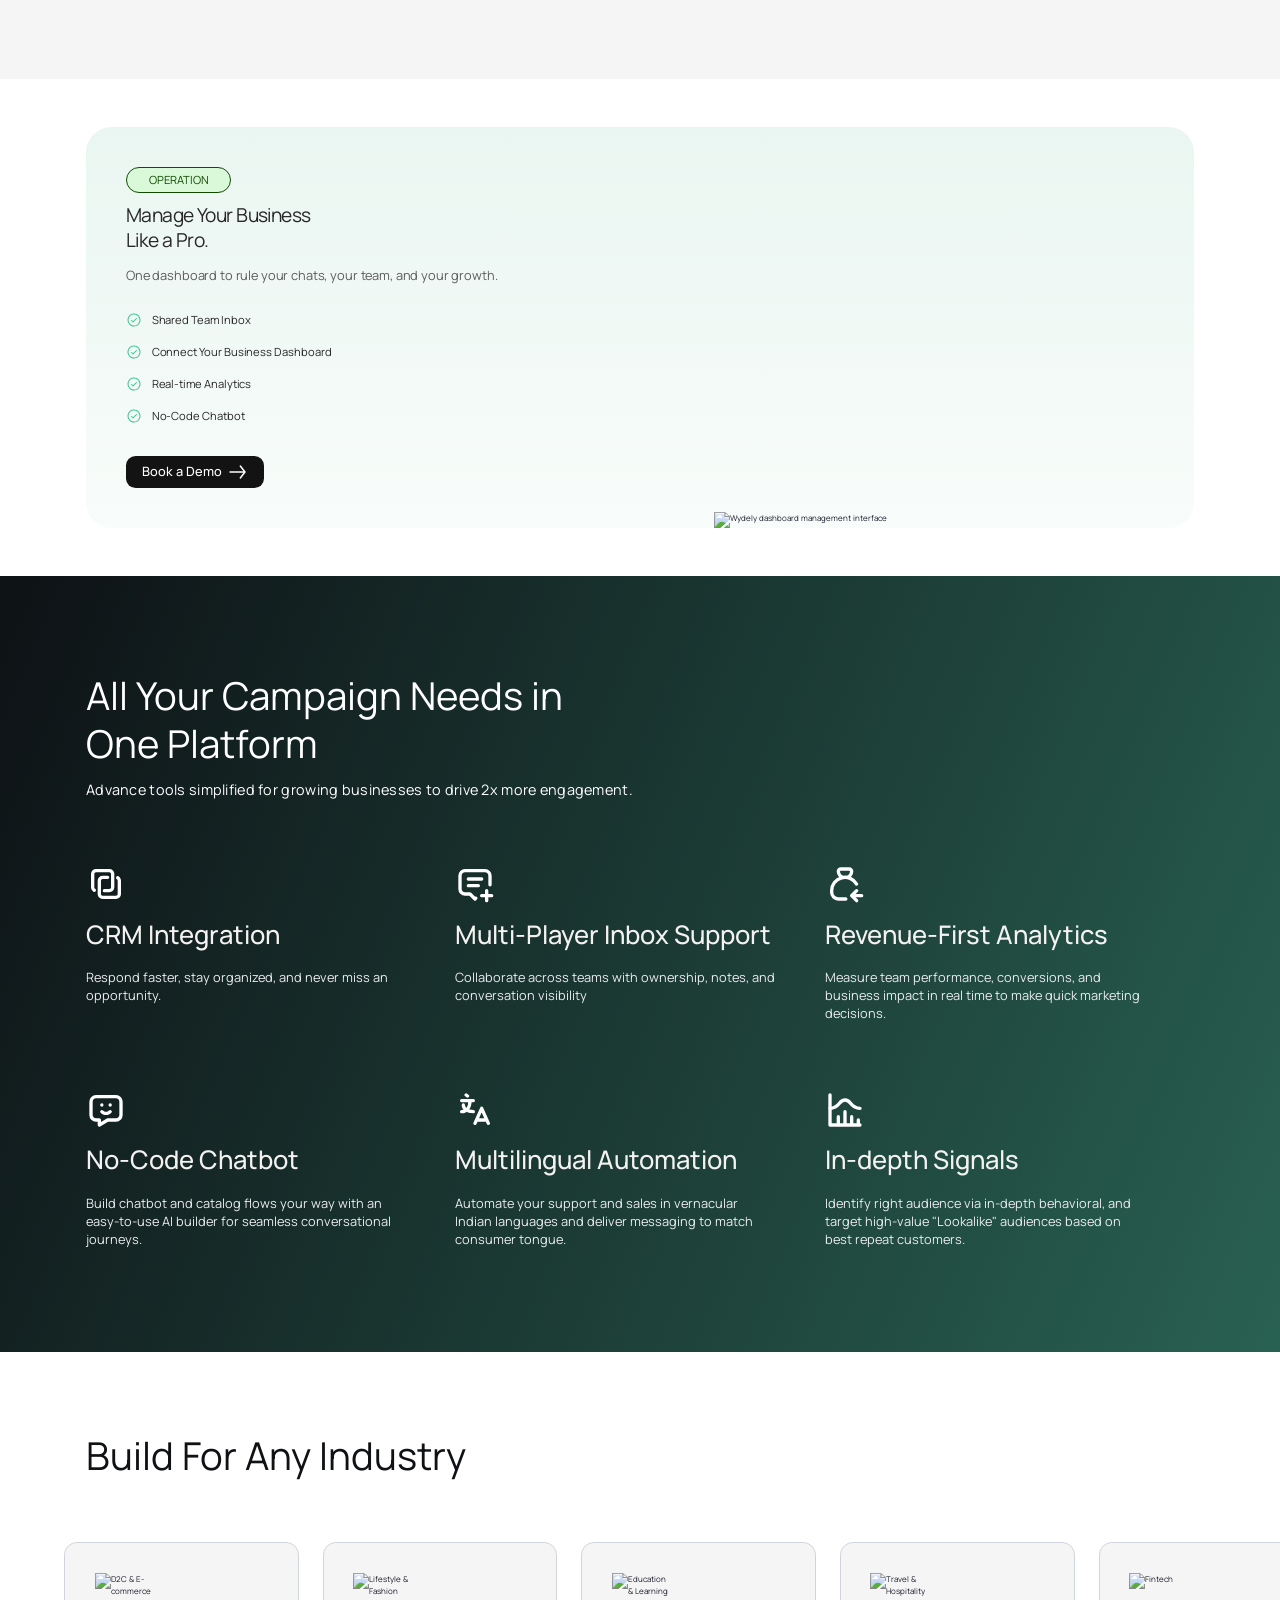
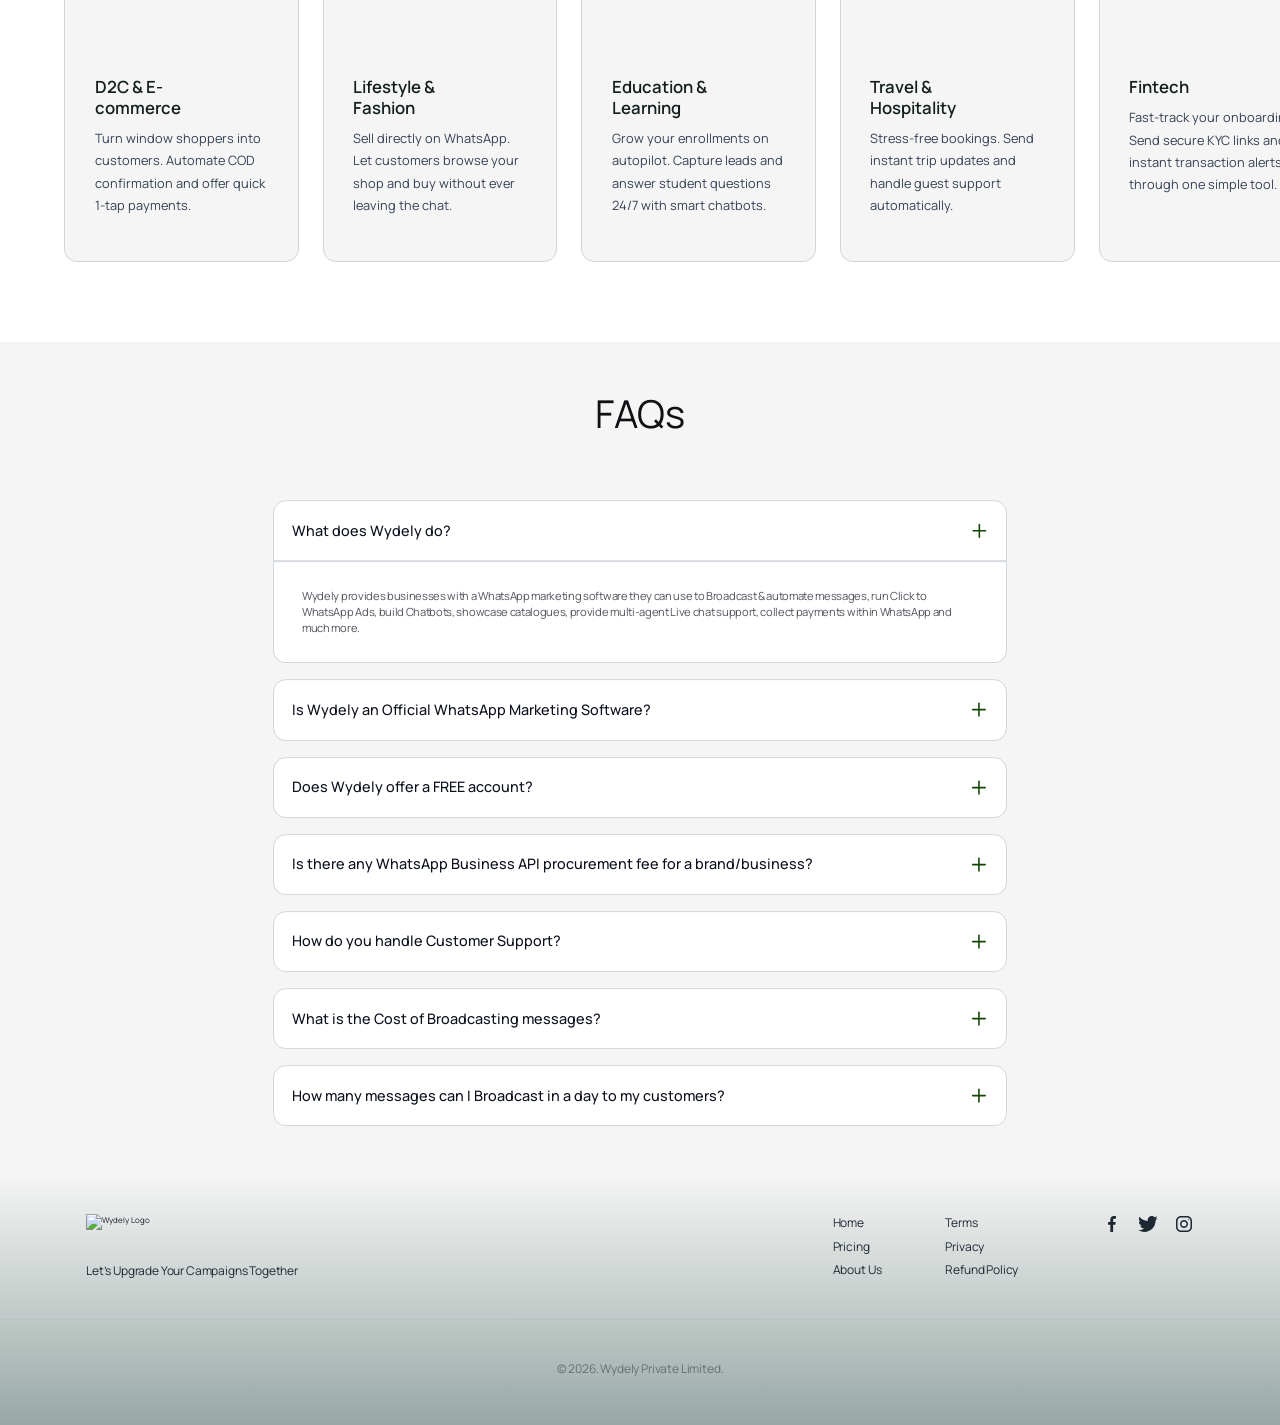
==== commit 2e703c9e: "optimise" ====
--- a/index.html
+++ b/index.html
@@ -6,7 +6,8 @@
   <meta name="viewport" content="width=device-width, initial-scale=1.0" />
   <meta name="description"
     content="Wydely, easy-to-use, fast WhatsApp marketing software in India for SMEs and enterprises to send bulk messages and grow your business WhatsApp at scale." />
-  <meta name="keywords" content="Best WhatsApp Marketing Software in India, WhatsApp marketing software free, Bulk WhatsApp marketing services, whatsapp marketing tools, whatsapp marketing tools free, best whatsapp marketing tools, whatsapp api for business, whatsapp login" />
+  <meta name="keywords"
+    content="Best WhatsApp Marketing Software in India, WhatsApp marketing software free, Bulk WhatsApp marketing services, whatsapp marketing tools, whatsapp marketing tools free, best whatsapp marketing tools, whatsapp api for business, whatsapp login" />
   <meta name="author" content="Wydely" />
   <meta name="robots" content="index, follow" />
 
@@ -53,8 +54,9 @@
     <nav id="mainNav" class="navbar navbar-expand-lg fixed-top" aria-label="Main navigation">
       <div class="inner">
 
-        <a class="navbar-brand brand-logo" href="#home" aria-label="Wydely Home">
-          <img src="https://wydely-assets.s3.ap-south-1.amazonaws.com/web/images/logo/Wydely.svg " alt="Wydely Logo" width="120" height="38" />
+        <a class="navbar-brand brand-logo" href="index.html" aria-label="Wydely Home">
+          <img src="https://wydely-assets.s3.ap-south-1.amazonaws.com/web/images/logo/Wydely.svg " alt="Wydely Logo"
+            width="120" height="38" loading="lazy" />
         </a>
         <ul class="navbar-items">
           <li class="nav-item"><a class="nav-link" href="#features">Home</a></li>
@@ -130,16 +132,19 @@
           <!-- Visual / dashboard mockup -->
           <div class="col-lg-6 col-md-6 col-12 hero-visual" aria-hidden="true">
             <div class="hero-card-stack">
-              <img src="https://wydely-assets.s3.ap-south-1.amazonaws.com/web/images/banner/banner.svg" alt="Banner" class="img-fluid" />
+              <img src="https://wydely-assets.s3.ap-south-1.amazonaws.com/web/images/banner/banner.svg" alt="Banner"
+                class="img-fluid" loading="lazy" />
 
               <!-- Floating stat 1 -->
               <div class="card-float--top">
-                <img src="https://wydely-assets.s3.ap-south-1.amazonaws.com/web/images/stat-1.svg" alt="Stat 1" class="img-fluid" />
+                <img src="https://wydely-assets.s3.ap-south-1.amazonaws.com/web/images/stat-1.svg" alt="Stat 1"
+                  class="img-fluid" loading="lazy" />
               </div>
 
               <!-- Floating stat 2 -->
               <div class="card-float--bottom">
-                <img src="https://wydely-assets.s3.ap-south-1.amazonaws.com/web/images/stat-2.svg" alt="Stat 2" class="img-fluid" />
+                <img src="https://wydely-assets.s3.ap-south-1.amazonaws.com/web/images/stat-2.svg" alt="Stat 2"
+                  class="img-fluid" loading="lazy" />
               </div>
 
             </div>
@@ -166,7 +171,8 @@
           <div class="col-lg-4 col-md-6" data-animate="feature-card">
             <article class="feature_card">
               <div class="feature_icon --1" aria-hidden="true">
-                <img src="https://wydely-assets.s3.ap-south-1.amazonaws.com/web/images/features/img-1.svg" alt="Revenue Growth Icon" width="28" height="28" />
+                <img src="https://wydely-assets.s3.ap-south-1.amazonaws.com/web/images/features/img-1.svg"
+                  alt="Revenue Growth Icon" width="28" height="28" loading="lazy" />
               </div>
               <h3>10X<br />
                 Revenue Growth </h3>
@@ -178,8 +184,8 @@
           <div class="col-lg-4 col-md-6" data-animate="feature-card">
             <article class="feature_card">
               <div class="feature_icon --2" aria-hidden="true">
-                <img src="https://wydely-assets.s3.ap-south-1.amazonaws.com/web/images/features/img-2.svg" alt="Capture Consumer Intent  Icon" width="28"
-                  height="28" />
+                <img src="https://wydely-assets.s3.ap-south-1.amazonaws.com/web/images/features/img-2.svg"
+                  alt="Capture Consumer Intent  Icon" width="28" height="28" loading="lazy" />
               </div>
               <h3>Reach the Right Customers at the Right Time </h3>
               <p>Understand your customer interests and send them the right message when they are ready to buy.</p>
@@ -189,8 +195,8 @@
           <div class="col-lg-4 col-md-6" data-animate="feature-card">
             <article class="feature_card">
               <div class="feature_icon --3" aria-hidden="true">
-                <img src="https://wydely-assets.s3.ap-south-1.amazonaws.com/web/images/features/img-3.svg" alt="Increase Repeat Customer Value Icon" width="28"
-                  height="28" />
+                <img src="https://wydely-assets.s3.ap-south-1.amazonaws.com/web/images/features/img-3.svg"
+                  alt="Increase Repeat Customer Value Icon" width="28" height="28" loading="lazy" />
               </div>
               <h3>Turn One-Time Buyers into Repeat Customers</h3>
               <p>Automate customer reminders about offers, abandoned carts, or updates, so they keep coming back.</p>
@@ -205,8 +211,8 @@
          COUNTER SECTION
     ================================================ -->
     <section id="stats" class="counter_section" aria-labelledby="stats_heading">
-      <img src="https://wydely-assets.s3.ap-south-1.amazonaws.com/web/images/results-bg.png" alt="" class="counter_bg" aria-hidden="true" loading="lazy"
-        decoding="async" />
+      <img src="https://wydely-assets.s3.ap-south-1.amazonaws.com/web/images/results-bg.png" alt="" class="counter_bg"
+        aria-hidden="true" loading="lazy" decoding="async" />
       <div class="container position-relative">
         <div class="title_section text-center" data-animate="fade-up">
           <h2 id="stats_heading" class="title">Results That Speak for Themselves</h2>
@@ -243,8 +249,8 @@
           </div>
 
           <div class="col-xl-6 col-lg-6 col-md-6 col-12 order-lg-1 order-md-1">
-            <img src="https://wydely-assets.s3.ap-south-1.amazonaws.com/web/images/results.png" alt="Woman using Wydely platform on a device" class="girl_img"
-              loading="lazy" decoding="async" />
+            <img src="https://wydely-assets.s3.ap-south-1.amazonaws.com/web/images/results.png"
+              alt="Woman using Wydely platform on a device" class="girl_img" loading="lazy" decoding="async" />
           </div>
         </div>
       </div>
@@ -267,8 +273,8 @@
                   Let customers click “Buy Now”, “View Offer”, or “Call” and take action instantly.
                 </p>
               </div>
-              <img src="https://wydely-assets.s3.ap-south-1.amazonaws.com/web/images/brodcast/img-1.png" alt="Broadcast message with clickable buy now button"
-                class="w-100" loading="lazy" decoding="async" />
+              <img src="https://wydely-assets.s3.ap-south-1.amazonaws.com/web/images/brodcast/img-1.png"
+                alt="Broadcast message with clickable buy now button" class="w-100" loading="lazy" decoding="async" />
             </div>
           </div>
           <div class="col-lg-6 col-md-6">
@@ -279,8 +285,8 @@
                   Make your message look and sound professional with 10+ formats.
                 </p>
               </div>
-              <img src="https://wydely-assets.s3.ap-south-1.amazonaws.com/web/images/brodcast/img-2.png" alt="Broadcast message with image and catalog" class="w-100"
-                loading="lazy" decoding="async" />
+              <img src="https://wydely-assets.s3.ap-south-1.amazonaws.com/web/images/brodcast/img-2.png"
+                alt="Broadcast message with image and catalog" class="w-100" loading="lazy" decoding="async" />
             </div>
           </div>
           <div class="col-lg-4 col-md-6">
@@ -290,8 +296,8 @@
                 <p class="text">
                   Get an official green tick for your profile and build a trusted business </p>
               </div>
-              <img src="https://wydely-assets.s3.ap-south-1.amazonaws.com/web/images/brodcast/img-3.png" alt="WhatsApp green tick verification" class="w-100"
-                loading="lazy" decoding="async" />
+              <img src="https://wydely-assets.s3.ap-south-1.amazonaws.com/web/images/brodcast/img-3.png"
+                alt="WhatsApp green tick verification" class="w-100" loading="lazy" decoding="async" />
             </div>
           </div>
           <div class="col-lg-4 col-md-6">
@@ -302,8 +308,8 @@
                   Schedule broadcasts and share message at the exact time they are most likely to buy.
                 </p>
               </div>
-              <img src="https://wydely-assets.s3.ap-south-1.amazonaws.com/web/images/brodcast/img-4.png" alt="Scheduled broadcast message dashboard" class="w-100"
-                loading="lazy" decoding="async" />
+              <img src="https://wydely-assets.s3.ap-south-1.amazonaws.com/web/images/brodcast/img-4.png"
+                alt="Scheduled broadcast message dashboard" class="w-100" loading="lazy" decoding="async" />
             </div>
           </div>
           <div class="col-lg-4 col-md-12">
@@ -314,8 +320,8 @@
                   Deep integration with UPI and WhatsApp Pay directly into your chat flows.
                 </p>
               </div>
-              <img src="https://wydely-assets.s3.ap-south-1.amazonaws.com/web/images/brodcast/img-5.png" alt="UPI payment flow within WhatsApp" class="w-100"
-                loading="lazy" decoding="async" />
+              <img src="https://wydely-assets.s3.ap-south-1.amazonaws.com/web/images/brodcast/img-5.png"
+                alt="UPI payment flow within WhatsApp" class="w-100" loading="lazy" decoding="async" />
             </div>
           </div>
         </div>
@@ -339,8 +345,8 @@
             <div class="item_card">
               <div class="content">
                 <h3 class="heading">Run Click-to-WhatsApp Ads (CTWA)</h3>
-                <img src="https://wydely-assets.s3.ap-south-1.amazonaws.com/web/images/features/img-1.png" alt="Click-to-WhatsApp ad flow" class="--img" loading="lazy"
-                  decoding="async" />
+                <img src="https://wydely-assets.s3.ap-south-1.amazonaws.com/web/images/features/img-1.png"
+                  alt="Click-to-WhatsApp ad flow" class="--img" loading="lazy" decoding="async" />
               </div>
               <p class="text">
                 Bring users from ads directly into WhatsApp chats.</p>
@@ -350,8 +356,8 @@
             <div class="item_card">
               <div class="content">
                 <h3 class="heading">Collect UPI<br /> Payments</h3>
-                <img src="https://wydely-assets.s3.ap-south-1.amazonaws.com/web/images/features/img-2.png" alt="UPI payment collection in WhatsApp" class="--img"
-                  loading="lazy" decoding="async" />
+                <img src="https://wydely-assets.s3.ap-south-1.amazonaws.com/web/images/features/img-2.png"
+                  alt="UPI payment collection in WhatsApp" class="--img" loading="lazy" decoding="async" />
               </div>
               <p class="text">
                 Collect payments through UPI and WhatsApp Pay without extra steps.</p>
@@ -361,8 +367,8 @@
             <div class="item_card">
               <div class="content">
                 <h3 class="heading">Built WhatsApp<br /> Store</h3>
-                <img src="https://wydely-assets.s3.ap-south-1.amazonaws.com/web/images/features/img-3.png" alt="WhatsApp store product listing" class="--img"
-                  loading="lazy" decoding="async" />
+                <img src="https://wydely-assets.s3.ap-south-1.amazonaws.com/web/images/features/img-3.png"
+                  alt="WhatsApp store product listing" class="--img" loading="lazy" decoding="async" />
               </div>
               <p class="text">
                 Let customers browse products, add to cart, and place orders, all in WhatsApp.</p>
@@ -375,8 +381,8 @@
     <section class="tab_card">
       <div class="container">
         <div class="card_content">
-          <img src="https://wydely-assets.s3.ap-south-1.amazonaws.com/web/images/features/bg-pattern.svg" alt="" class="bg_pattern" aria-hidden="true" loading="lazy"
-            decoding="async" />
+          <img src="https://wydely-assets.s3.ap-south-1.amazonaws.com/web/images/features/bg-pattern.svg" alt=""
+            class="bg_pattern" aria-hidden="true" loading="lazy" decoding="async" />
           <div class="row">
             <div class="col-lg-6 col-md-4">
               <div class="card_item">
@@ -402,8 +408,8 @@
               </div>
             </div>
             <div class="col-lg-6 col-md-8">
-              <img src="https://wydely-assets.s3.ap-south-1.amazonaws.com/web/images/card-banner.png" alt="Wydely dashboard management interface" class="card_banner"
-                loading="lazy" decoding="async" />
+              <img src="https://wydely-assets.s3.ap-south-1.amazonaws.com/web/images/card-banner.png"
+                alt="Wydely dashboard management interface" class="card_banner" loading="lazy" decoding="async" />
             </div>
           </div>
         </div>
@@ -534,8 +540,8 @@
         <div class="swiper-wrapper">
           <div class="swiper-slide">
             <article class="swiper-card">
-              <img src="https://wydely-assets.s3.ap-south-1.amazonaws.com/web/images/swiper/d2c.svg" alt="D2C & E-commerce" class="slider-avatar" width="60"
-                height="60" />
+              <img src="https://wydely-assets.s3.ap-south-1.amazonaws.com/web/images/swiper/d2c.svg"
+                alt="D2C & E-commerce" class="slider-avatar" width="60" height="60" loading="lazy" />
               <h4 class="heading">
                 D2C & E-commerce
               </h4>
@@ -547,8 +553,8 @@
           </div>
           <div class="swiper-slide">
             <article class="swiper-card">
-              <img src="https://wydely-assets.s3.ap-south-1.amazonaws.com/web/images/swiper/lifestyle.svg" alt="Lifestyle & Fashion" class="slider-avatar" width="60"
-                height="60" />
+              <img src="https://wydely-assets.s3.ap-south-1.amazonaws.com/web/images/swiper/lifestyle.svg"
+                alt="Lifestyle & Fashion" class="slider-avatar" width="60" height="60" loading="lazy" />
               <h4 class="heading">
                 Lifestyle & Fashion
               </h4>
@@ -560,8 +566,8 @@
           </div>
           <div class="swiper-slide">
             <article class="swiper-card">
-              <img src="https://wydely-assets.s3.ap-south-1.amazonaws.com/web/images/swiper/education.svg" alt="Education & Learning" class="slider-avatar" width="60"
-                height="60" />
+              <img src="https://wydely-assets.s3.ap-south-1.amazonaws.com/web/images/swiper/education.svg"
+                alt="Education & Learning" class="slider-avatar" width="60" height="60" loading="lazy" />
               <h4 class="heading">
                 Education & Learning
               </h4>
@@ -574,8 +580,8 @@
 
           <div class="swiper-slide">
             <article class="swiper-card">
-              <img src="https://wydely-assets.s3.ap-south-1.amazonaws.com/web/images/swiper/travel.svg" alt="Travel & Hospitality" class="slider-avatar" width="60"
-                height="60" />
+              <img src="https://wydely-assets.s3.ap-south-1.amazonaws.com/web/images/swiper/travel.svg"
+                alt="Travel & Hospitality" class="slider-avatar" width="60" height="60" loading="lazy" />
               <h4 class="heading">
                 Travel & Hospitality
               </h4>
@@ -587,7 +593,8 @@
           </div>
           <div class="swiper-slide">
             <article class="swiper-card">
-              <img src="https://wydely-assets.s3.ap-south-1.amazonaws.com/web/images/swiper/fintech.svg" alt="Fintech" class="slider-avatar" width="60" height="60" />
+              <img src="https://wydely-assets.s3.ap-south-1.amazonaws.com/web/images/swiper/fintech.svg" alt="Fintech"
+                class="slider-avatar" width="60" height="60" loading="lazy" />
               <h4 class="heading">
                 Fintech
               </h4>
@@ -760,7 +767,8 @@
 
           <div class="col-lg-8 col-md-7 col-12">
             <div class="footer-brand">
-              <img src="https://wydely-assets.s3.ap-south-1.amazonaws.com/web/images/logo/Wydely.svg" class="logo" alt="Wydely Logo" loading="lazy" decoding="async">
+              <img src="https://wydely-assets.s3.ap-south-1.amazonaws.com/web/images/logo/Wydely.svg" class="logo"
+                alt="Wydely Logo" loading="lazy" decoding="async">
               <p class="text">Let’s Upgrade Your Campaigns Together</p>
 
             </div>
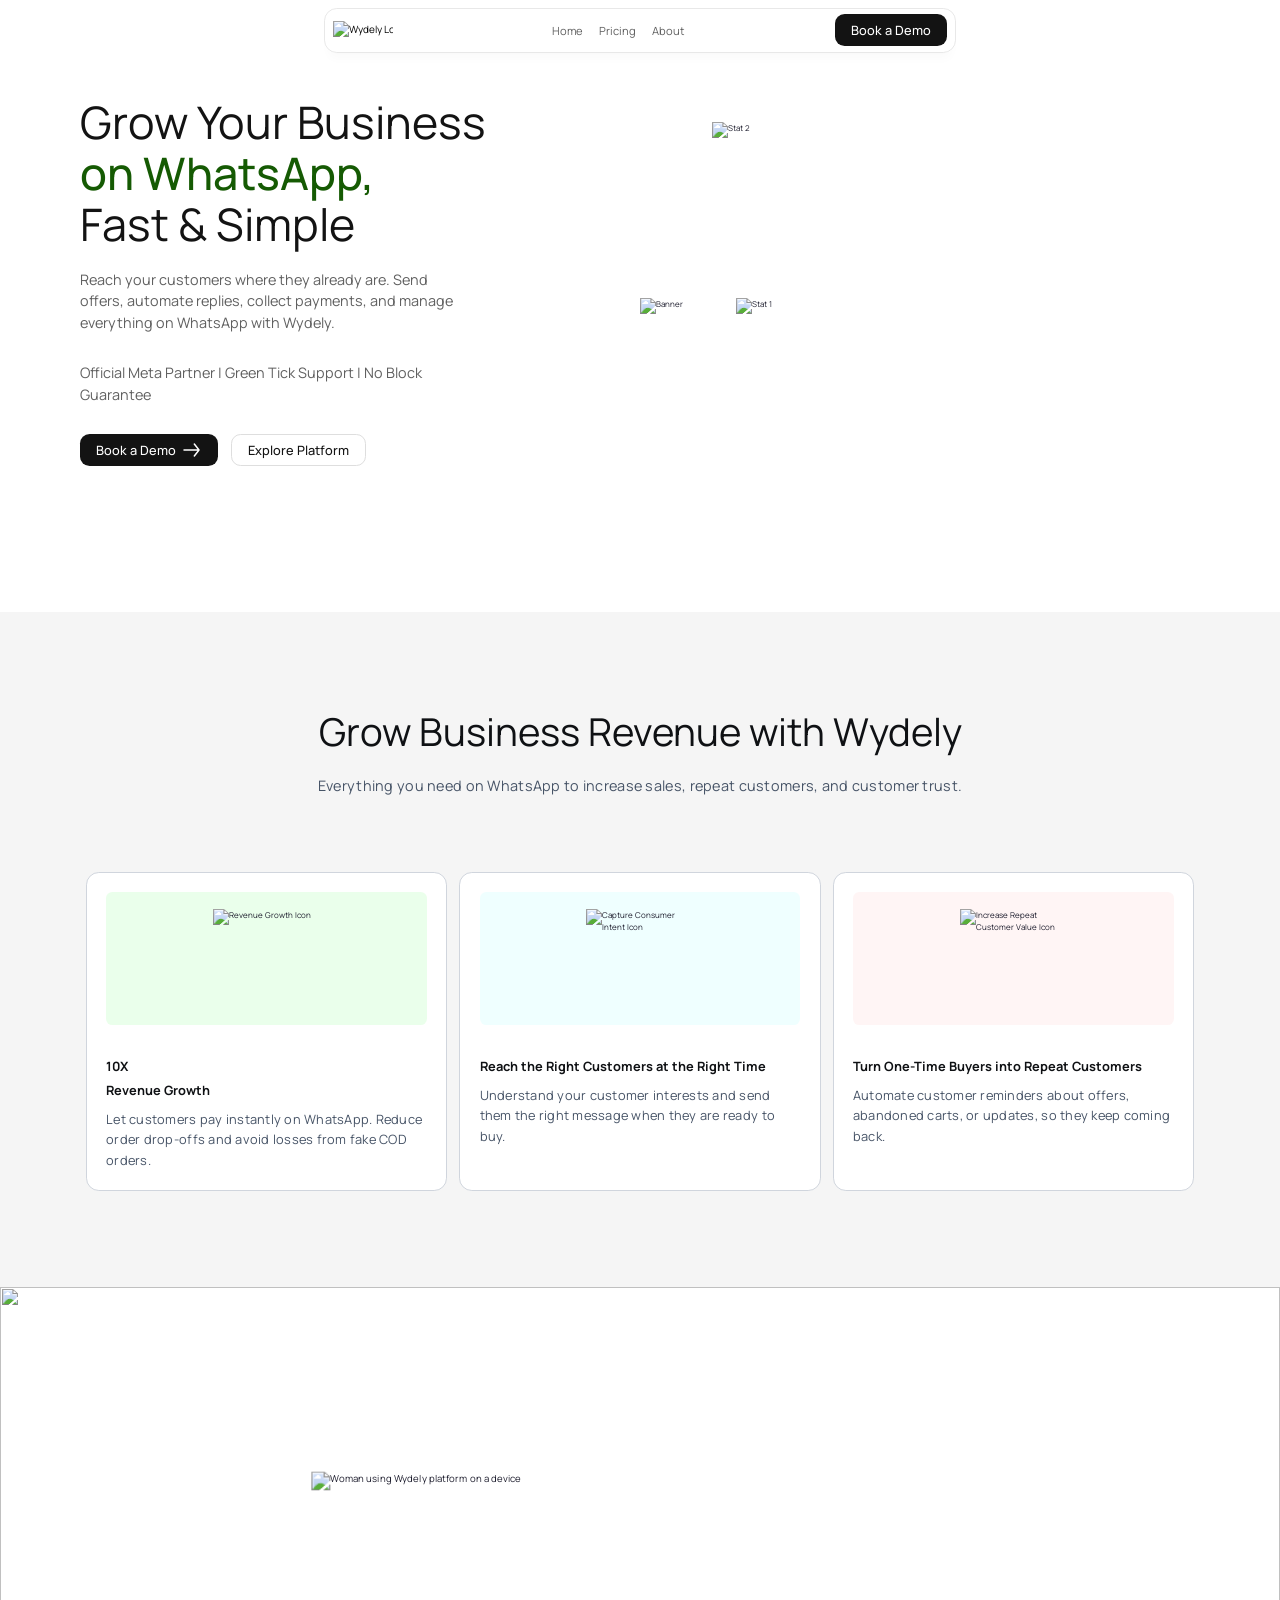
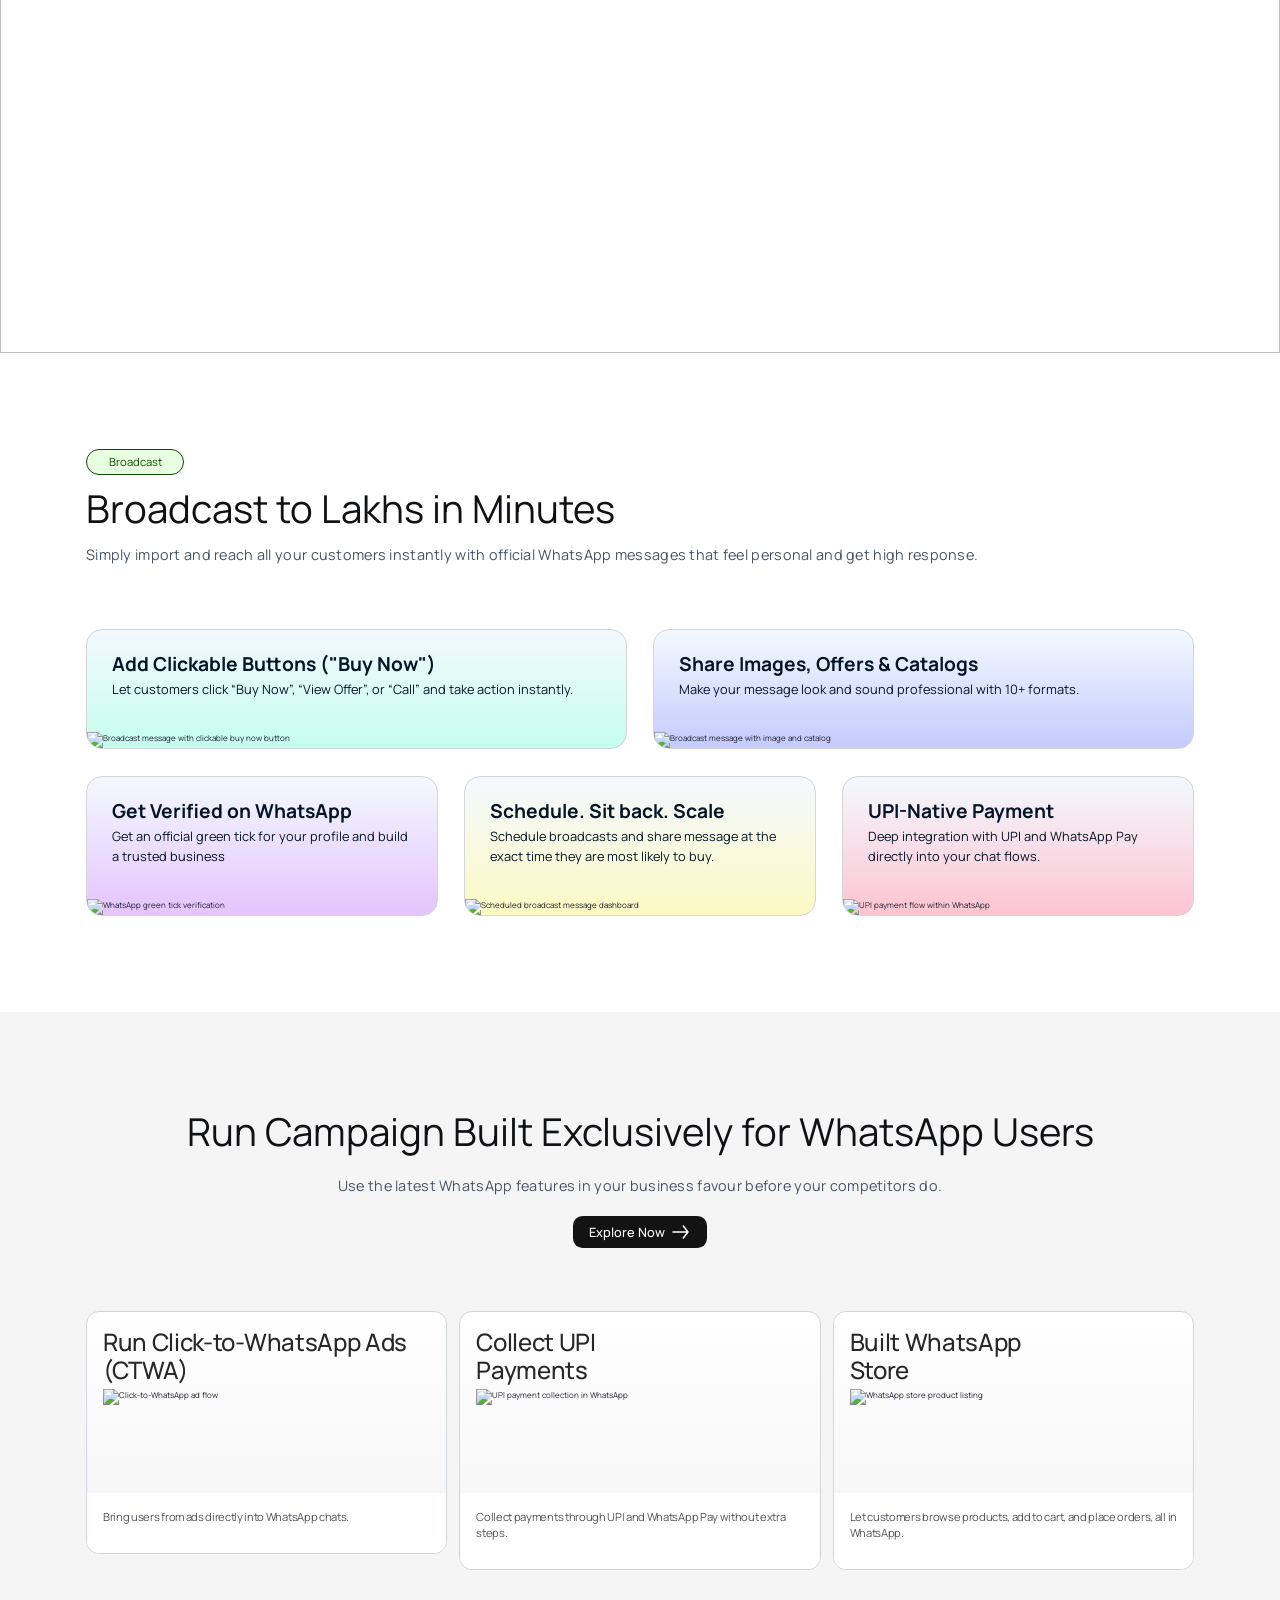
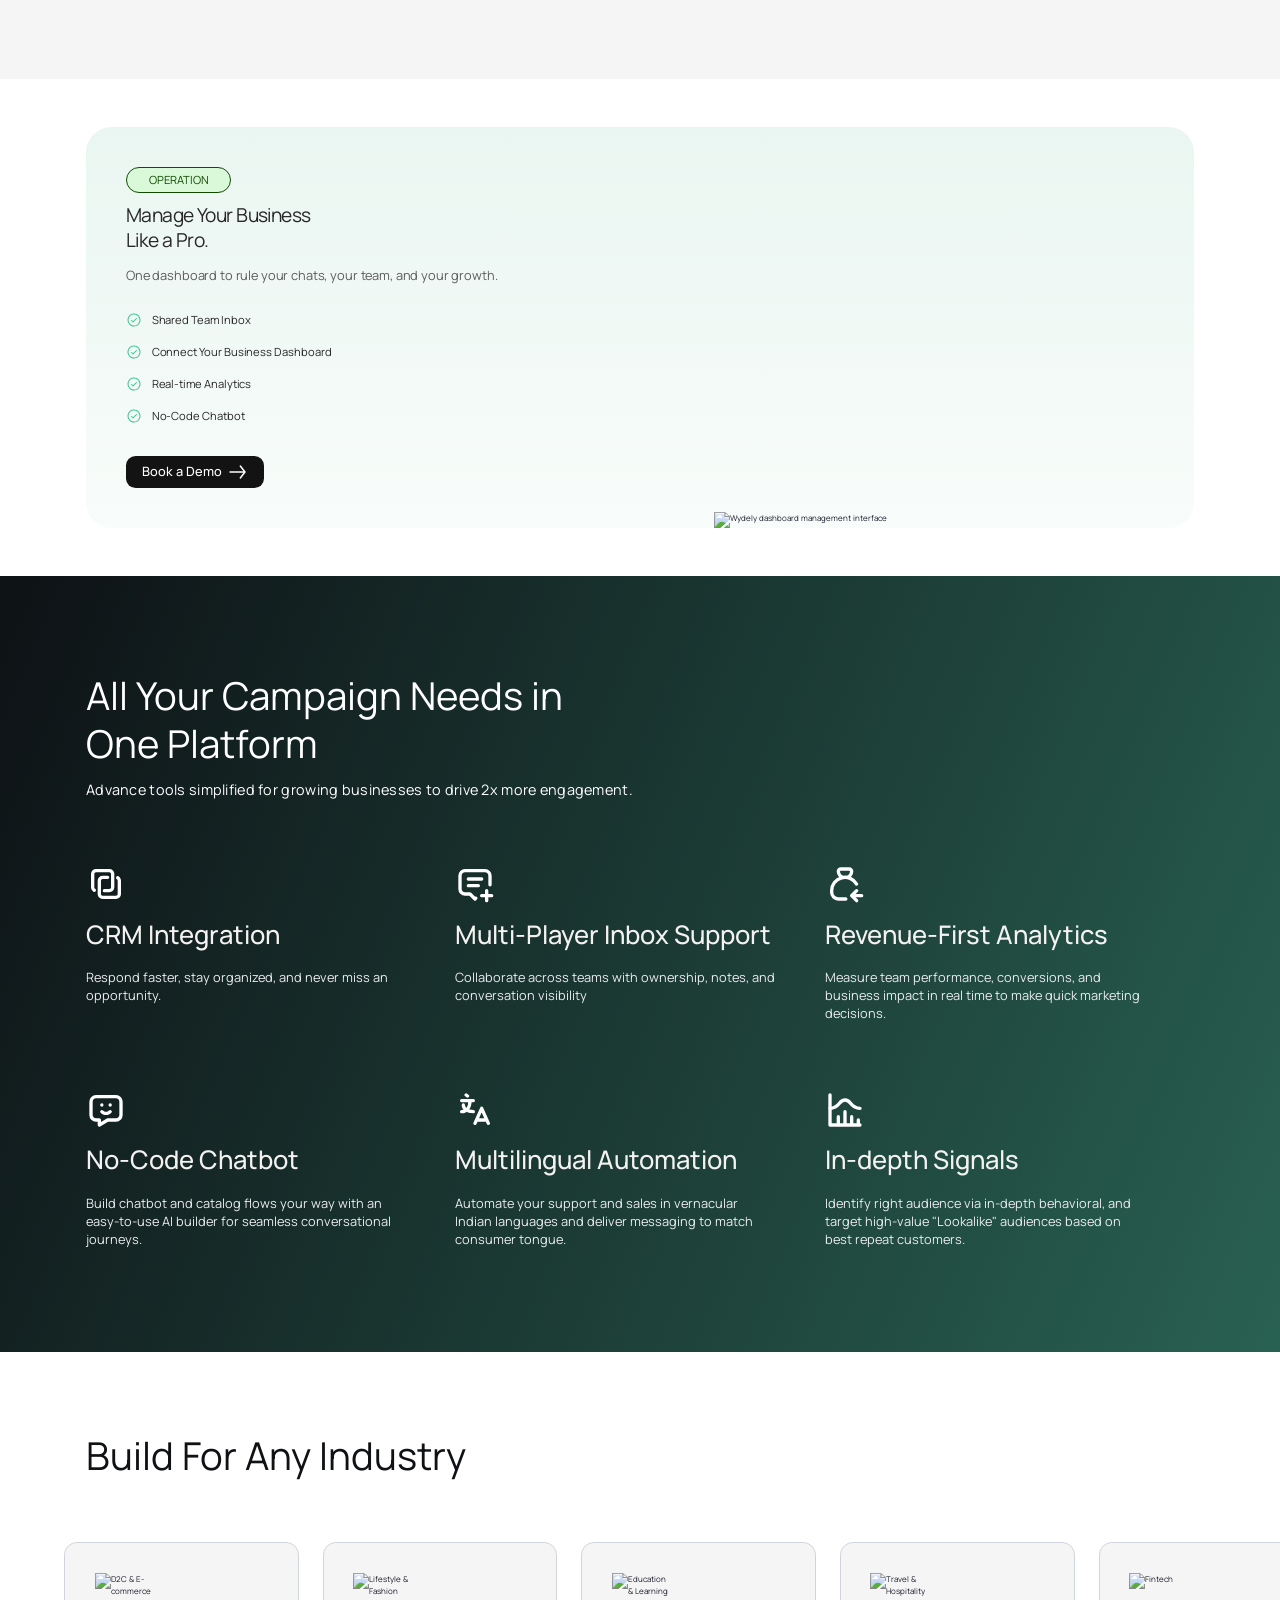
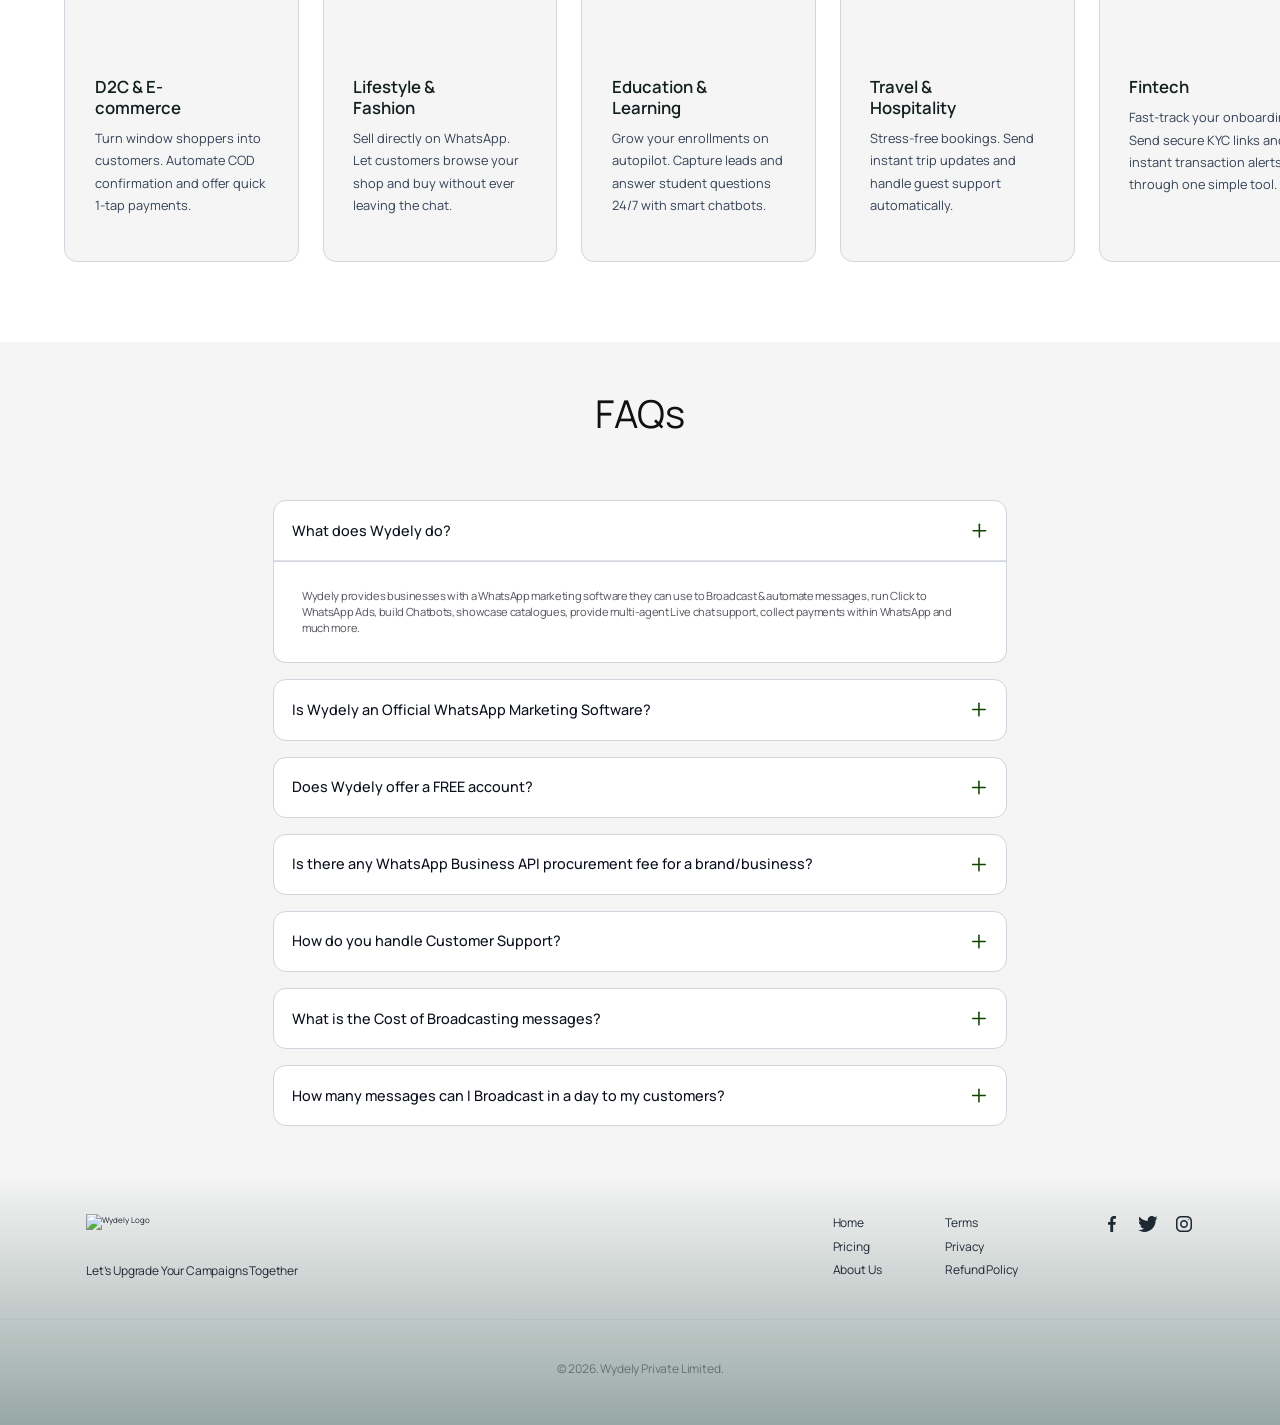
==== commit a6e0f3b6: "terms" ====
--- a/index.html
+++ b/index.html
@@ -9,24 +9,24 @@
   <meta name="keywords"
     content="Best WhatsApp Marketing Software in India, WhatsApp marketing software free, Bulk WhatsApp marketing services, whatsapp marketing tools, whatsapp marketing tools free, best whatsapp marketing tools, whatsapp api for business, whatsapp login" />
   <meta name="author" content="Wydely" />
-  <meta name="robots" content="index, follow" />
+  
 
   <!-- Open Graph -->
   <meta property="og:type" content="website" />
   <meta property="og:url" content="https://Wydely.io/" />
-  <meta property="og:title" content="Wydely — Grow Smarter, Scale Faster" />
+  <meta property="og:title" content="Wydely | Affordable, Best WhatsApp Marketing Software in India for SMEs" />
   <meta property="og:description"
     content="Intelligent automation and real-time analytics for modern teams. Book a demo today." />
   <meta property="og:image" content="https://Wydely.io/og-image.jpg" />
 
   <!-- Twitter Card -->
   <meta name="twitter:card" content="summary_large_image" />
-  <meta name="twitter:title" content="Wydely — Grow Smarter, Scale Faster" />
+  <meta name="twitter:title" content="Wydely | Affordable, Best WhatsApp Marketing Software in India for SMEs" />
   <meta name="twitter:description" content="Intelligent automation and real-time analytics for modern teams." />
 
   <title>Wydely | Affordable, Best WhatsApp Marketing Software in India for SMEs </title>
 
-  <link rel="icon" href="assets/images/logo/favicon.ico" type="image/x-icon" />
+  <link rel="icon" href="https://wydely-assets.s3.ap-south-1.amazonaws.com/web/images/logo/favicon.ico" type="image/x-icon" />
 
   <!-- Preconnects for performance -->
   <link rel="preconnect" href="https://fonts.googleapis.com">
@@ -122,7 +122,7 @@
                     stroke-linecap="round" />
                 </svg>
               </button>
-              <a href="#features" class="btn btn-ghost">Explore Platform</a>
+              <a href="https://app.wydely.io/login" target="_blank" class="btn btn-ghost">Explore Platform</a>
             </div>
             <p class="hero-trust" data-animate="hero">
               Trusted by <strong>1,200+</strong> companies worldwide
@@ -334,11 +334,11 @@
           <h2 id="campaigns-heading" class="title">Run Campaign Built Exclusively for WhatsApp Users </h2>
           <p class="subtext">
             Use the latest WhatsApp features in your business favour before your competitors do.</p>
-          <button class="btn btn-primary btn-demo mt_lg_24" data-bs-toggle="modal" data-bs-target="#demoModal">
+          <a class="btn btn-primary btn-demo mt_lg_24" href="https://app.wydely.io/login" target="_blank">
             Explore Now <svg xmlns="http://www.w3.org/2000/svg" width="20" height="20" viewBox="0 0 20 20" fill="none">
               <path d="M12.312 4L17 10L12.313 16M17 10H2" stroke="white" stroke-width="1.5" stroke-linecap="round" />
             </svg>
-          </button>
+          </a>
         </div>
         <div class="row">
           <div class="col-lg-4 col-md-6">
